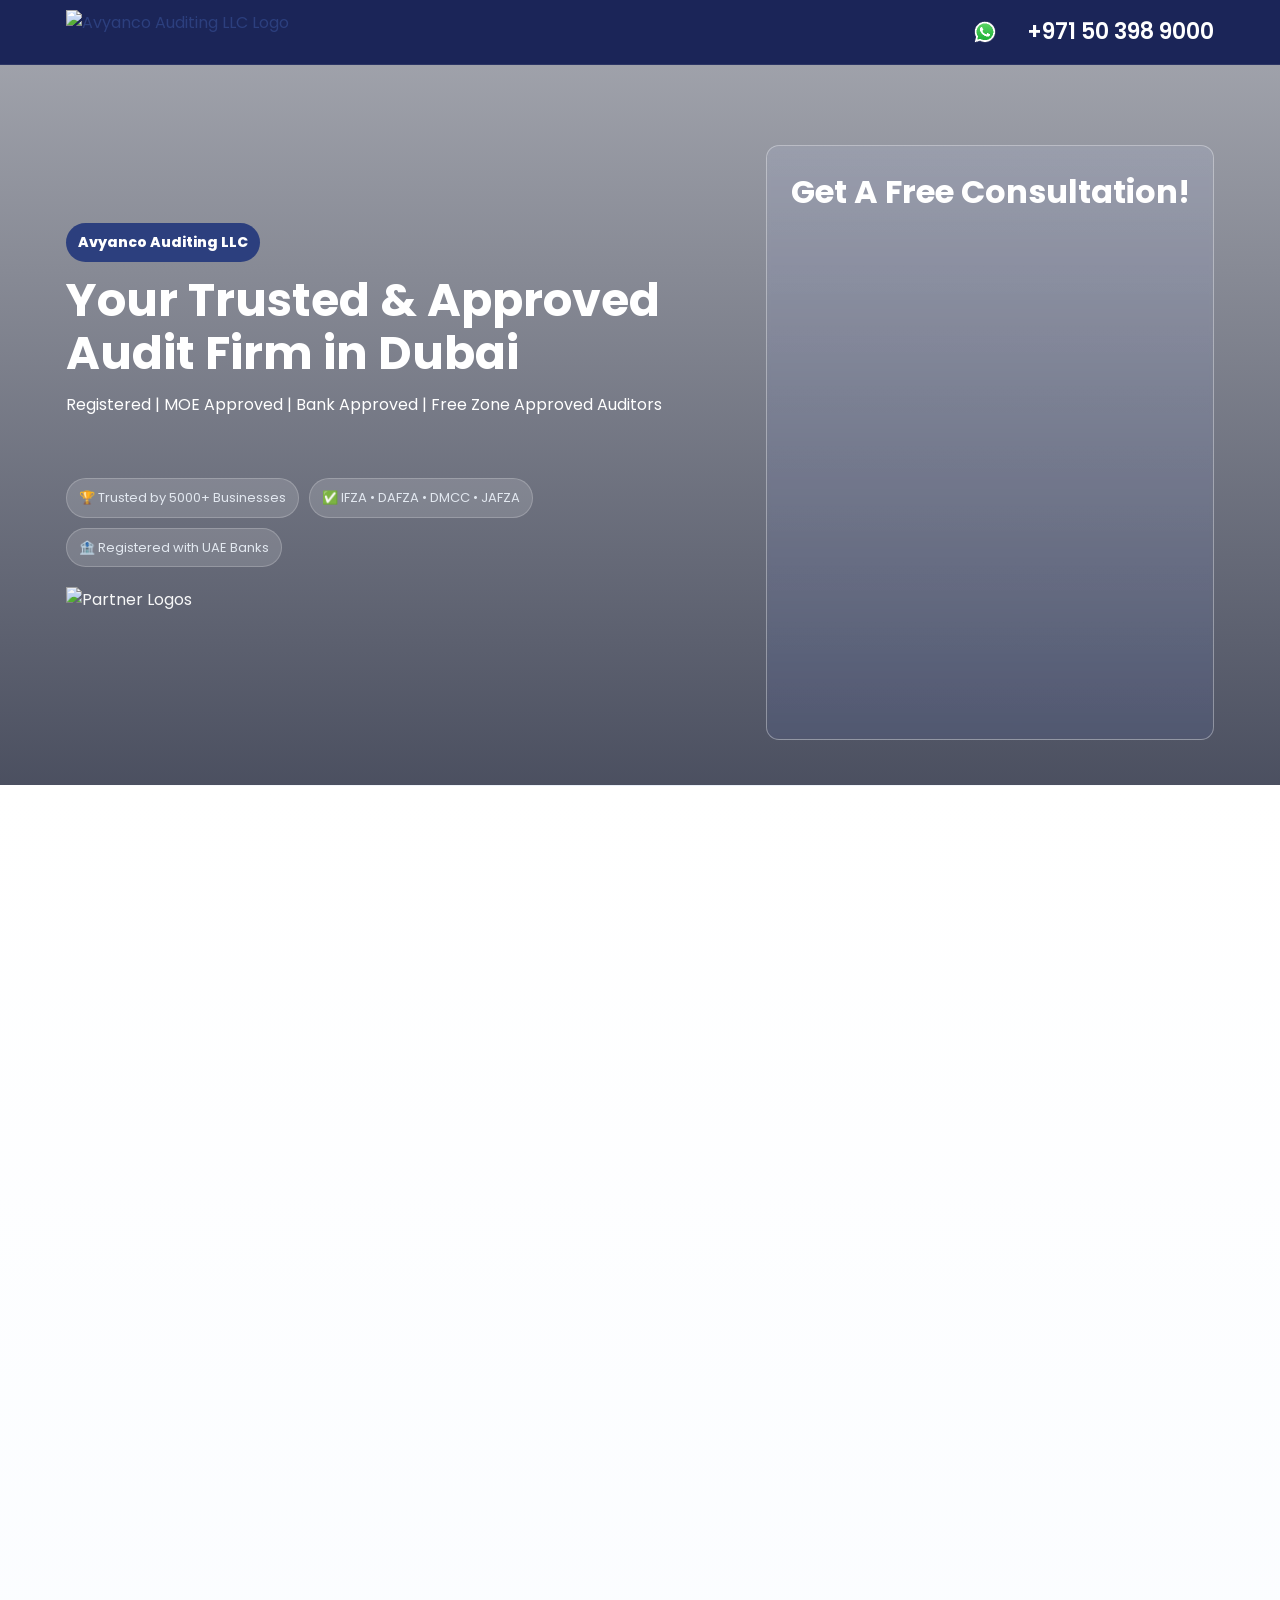
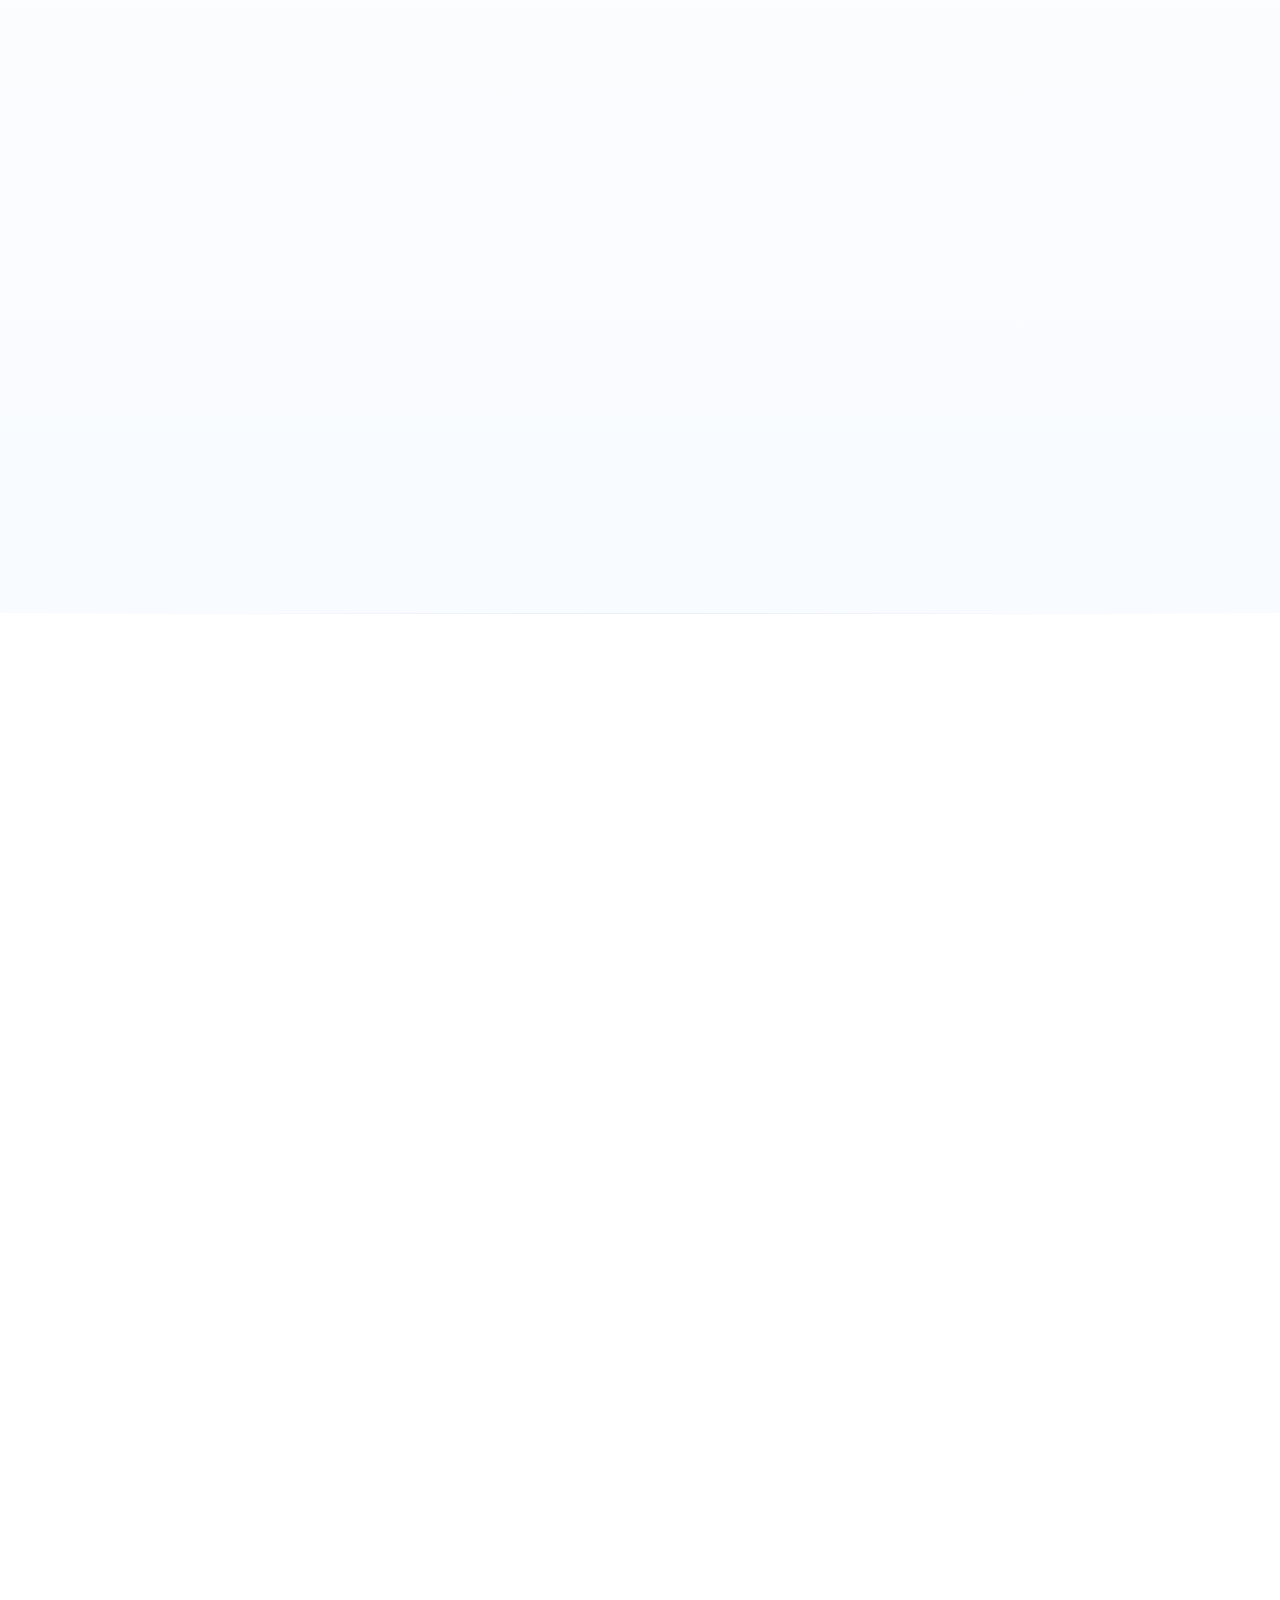
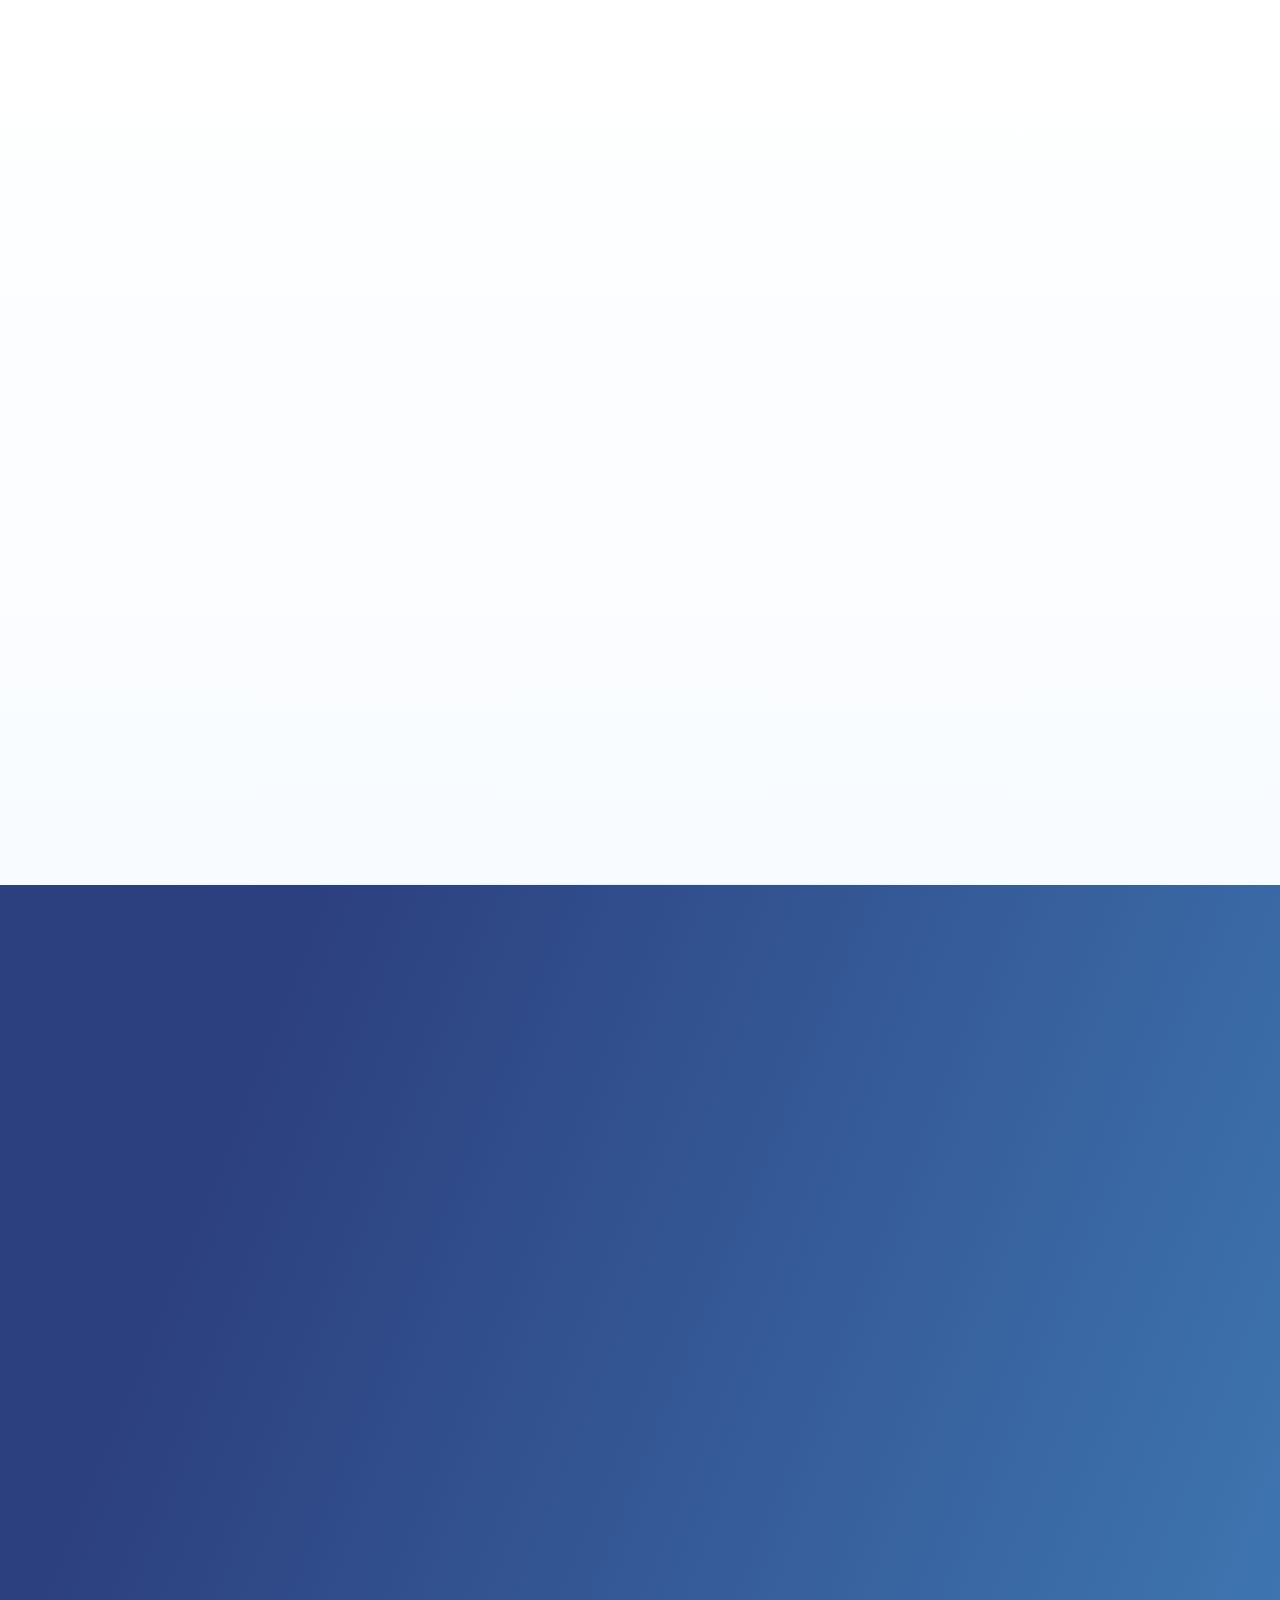
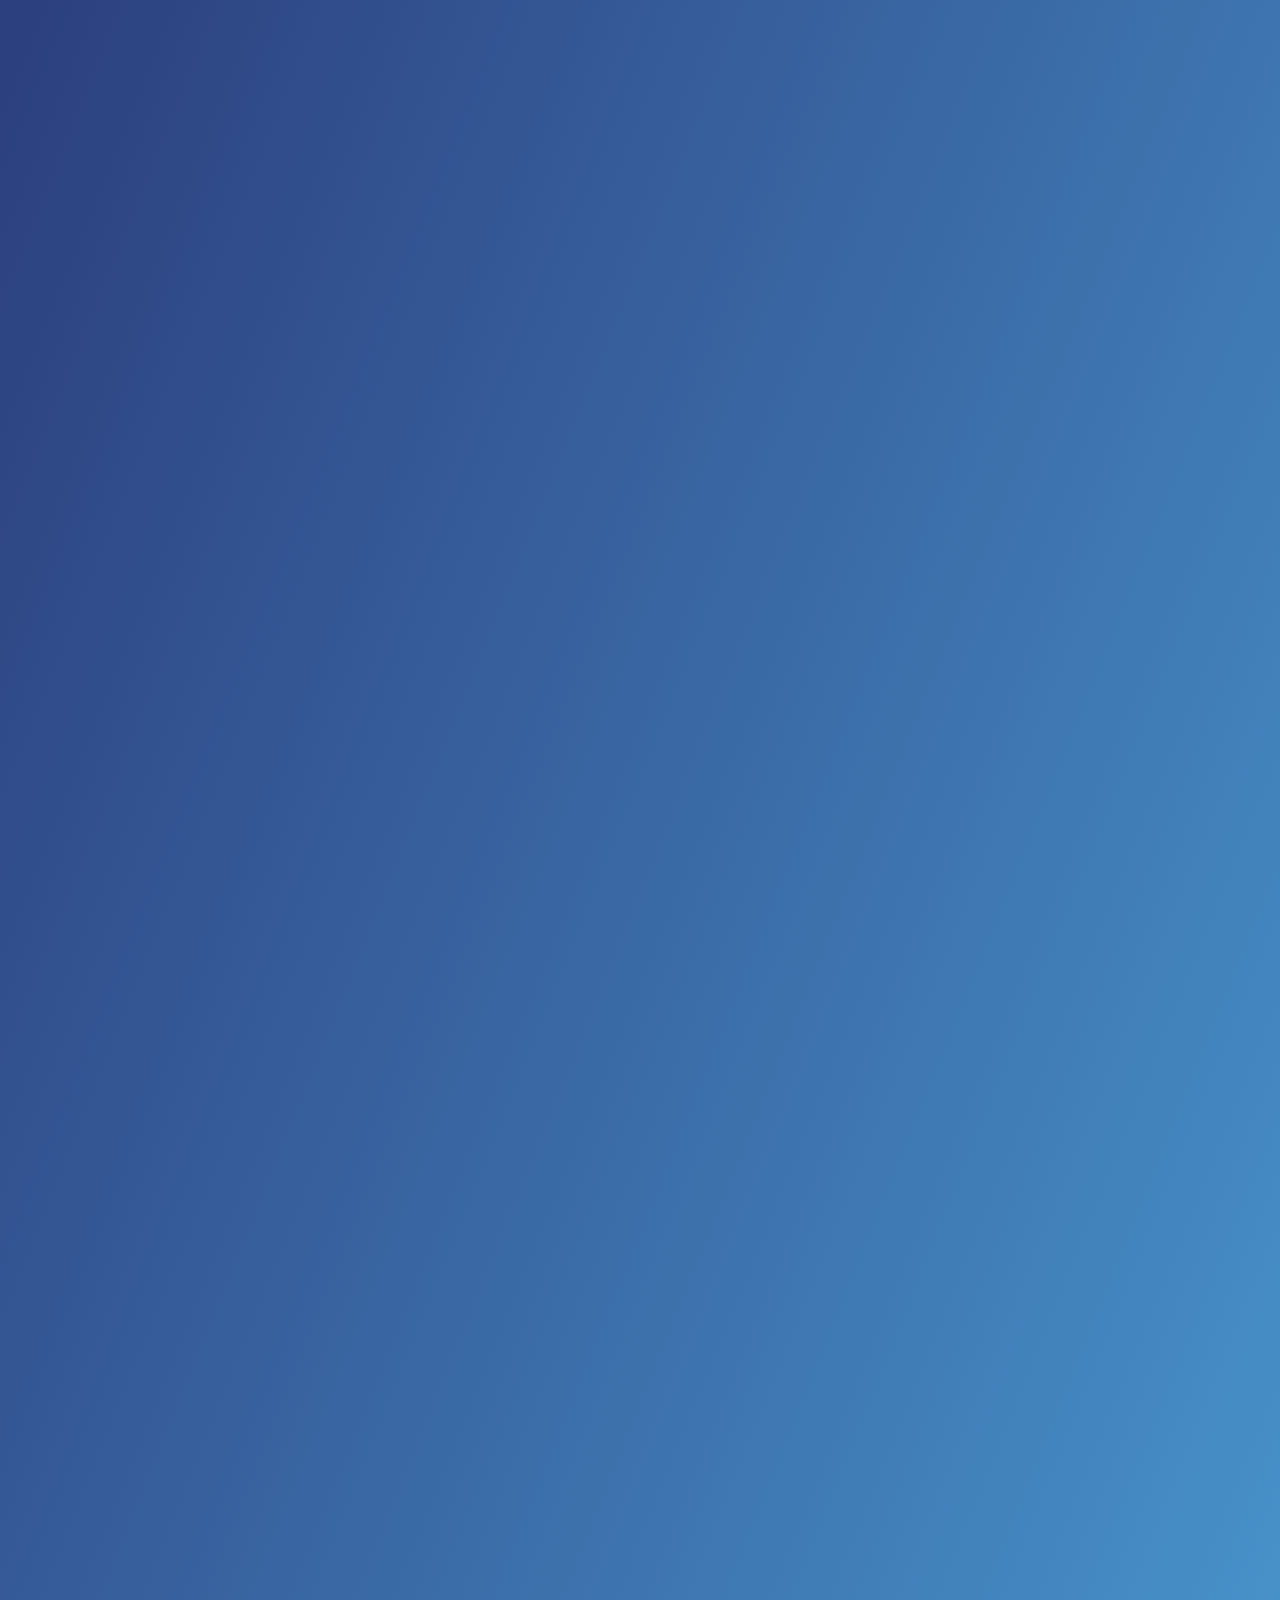
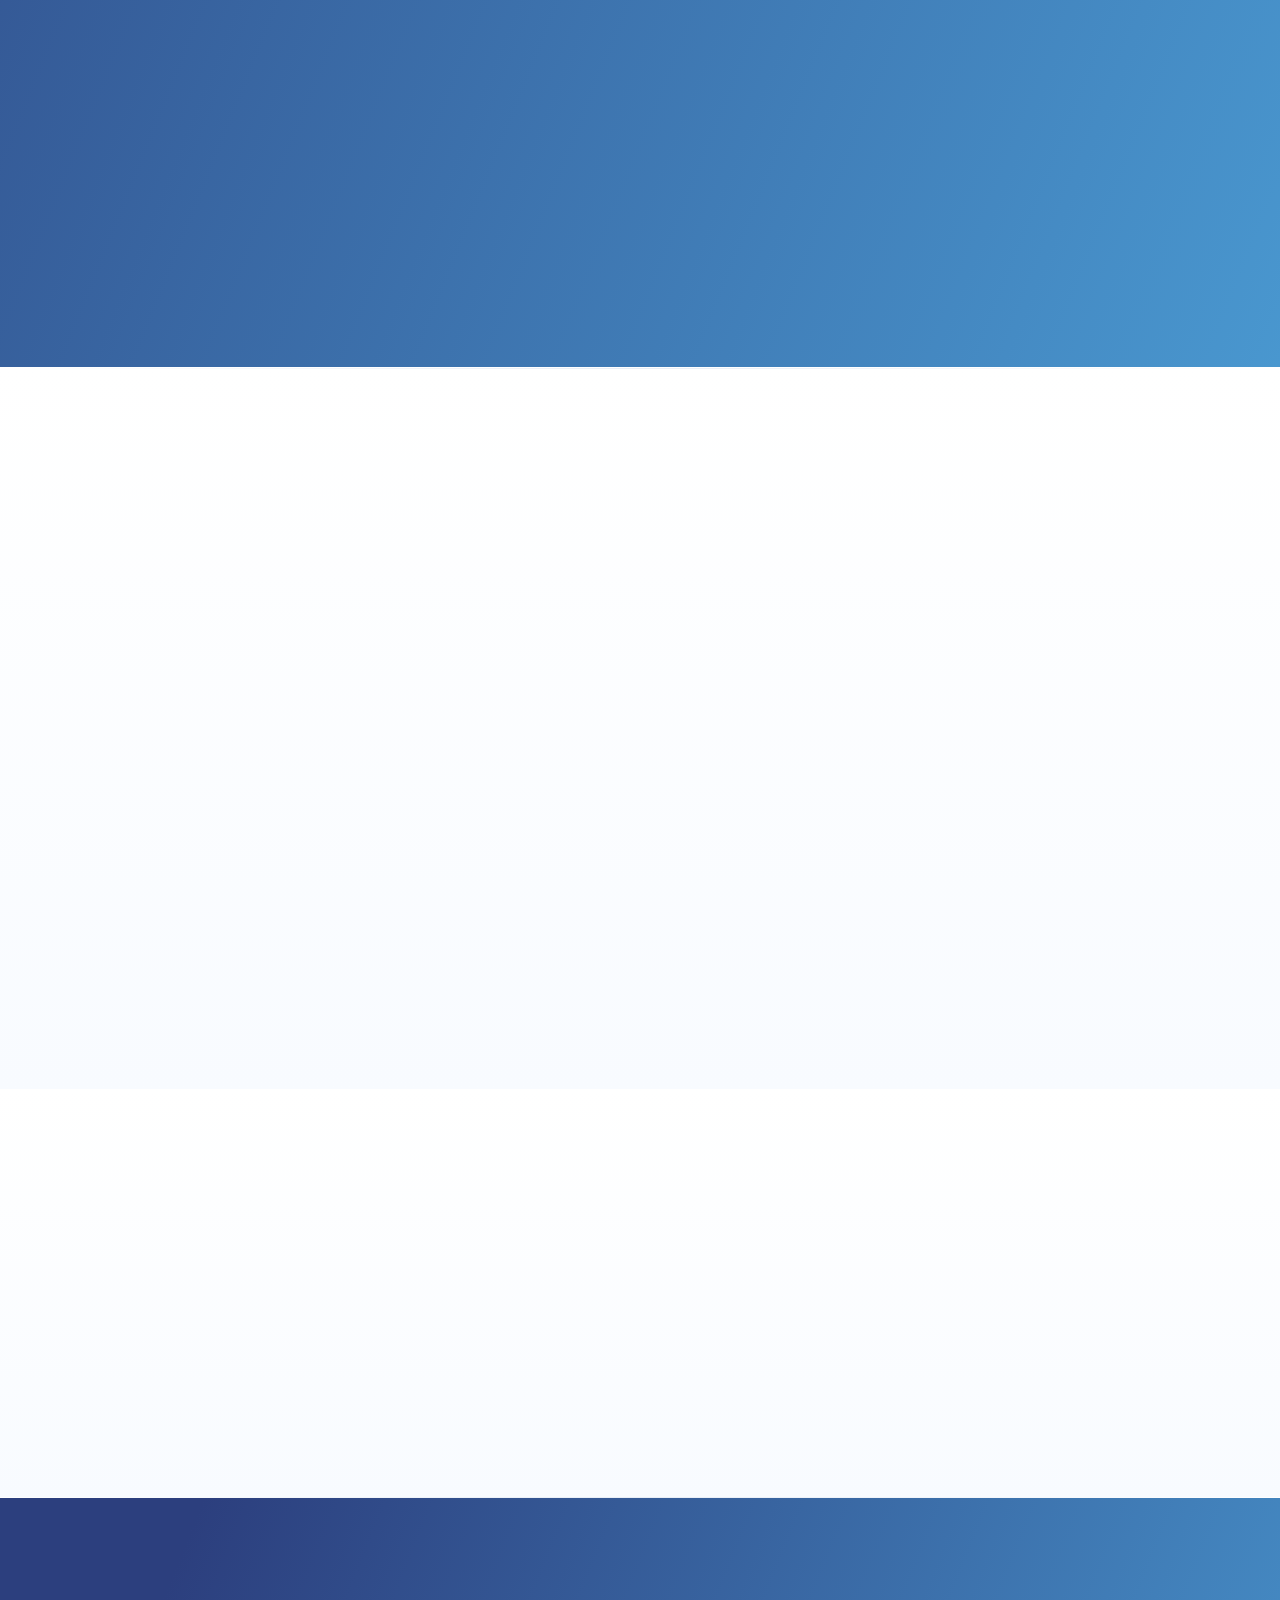
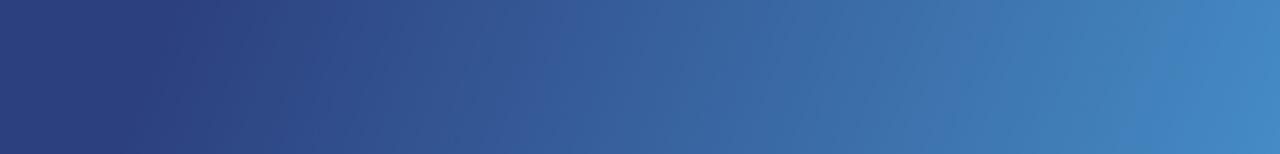
==== index.html @ a57ae968 "PageSpeed Optimization: SEO & Security Improvements === CRITICAL FIXES ===  1. SEO FIX: Remove noind" ====
<!DOCTYPE html>
<html lang="en">
<head>
    <!-- Google Tag Manager -->
    <script>(function(w,d,s,l,i){w[l]=w[l]||[];w[l].push({'gtm.start':
    new Date().getTime(),event:'gtm.js'});var f=d.getElementsByTagName(s)[0],
    j=d.createElement(s),dl=l!='dataLayer'?'&l='+l:'';j.async=true;j.src=
    'https://www.googletagmanager.com/gtm.js?id='+i+dl;f.parentNode.insertBefore(j,f);
    })(window,document,'script','dataLayer','GTM-N2DXS5NK');</script>
    <!-- End Google Tag Manager -->
    <meta charset="UTF-8">
    <meta name="theme-color" content="#2c3f7e">
    <meta name="viewport" content="width=device-width, initial-scale=1.0, maximum-scale=5.0, user-scalable=yes">
    <meta http-equiv="X-UA-Compatible" content="ie=edge">
    <link rel="preconnect" href="https://fonts.googleapis.com">
    <link rel="preconnect" href="https://fonts.gstatic.com" crossorigin>
    <link href="https://fonts.googleapis.com/css2?family=Poppins:wght@400;600;700;800&display=swap" rel="stylesheet">
    <link rel="preload" as="image" href="https://avyanco.net/wp-content/uploads/2025/11/avyanco-auditing-company-dubai.webp" fetchpriority="high">
    
    <!-- Essential Meta Tags -->
    <meta name="description" content="Certified auditors in Dubai. MOE approved, bank registered. Statutory, external, internal audits. VAT compliance and forensic audit services.">
    <meta name="keywords" content="auditors, auditing, Dubai, DAFZA, DMCC, JAFZA, compliance, financial audit">
    <meta name="language" content="English">
    <meta name="revisit-after" content="30 days">
    <meta name="author" content="Avyanco Auditing LLC">
    
    <!-- Open Graph Meta Tags -->
    <meta property="og:type" content="website">
    <meta property="og:title" content="Auditors Dubai | MOE Approved Audit Firm UAE">
    <meta property="og:description" content="Certified auditors in Dubai. MOE approved, bank registered. Statutory, external, internal audits. VAT compliance and forensic audit services.">
    <meta property="og:url" content="https://campaign.avyanco.net/">
    <link rel="canonical" href="https://campaign.avyanco.net/">
    <meta property="og:image" content="https://avyanco.net/wp-content/uploads/2025/11/Avyanco-logo-1.png">
    <meta property="og:site_name" content="Avyanco Auditing LLC">
    
    <!-- Twitter Card Meta Tags -->
    <meta name="twitter:card" content="summary_large_image">
    <meta name="twitter:title" content="Auditors Dubai | MOE Approved Audit Firm UAE">
    <meta name="twitter:description" content="Certified auditors in Dubai. MOE approved, bank registered. Statutory, external, internal audits. VAT compliance and forensic audit services.">
    <meta name="twitter:image" content="https://avyanco.net/wp-content/uploads/2025/11/Avyanco-logo-1.png">
    
    <!-- Favicon -->
    <link rel="icon" type="image/x-icon" href="https://avyanco.net/wp-content/uploads/2026/02/Untitled-1.png">
    <link rel="apple-touch-icon" href="https://avyanco.net/wp-content/uploads/2026/02/Untitled-1.png">
    
    <title>Auditors Dubai | MOE Approved Audit Firm UAE</title>
    
    <style>*{margin:0;padding:0;box-sizing:border-box}html{scroll-behavior:smooth}body{font-family:'Poppins',sans-serif;line-height:1.65;color:#0f172a;background:#ffffff;overflow-x:hidden}img{max-width:100%;height:auto;display:block}html{scroll-padding-top:70px}</style>
</head>
<body>
<!-- Google Tag Manager (noscript) -->
<noscript><iframe src="https://www.googletagmanager.com/ns.html?id=GTM-N2DXS5NK"
height="0" width="0" style="display:none;visibility:hidden"></iframe></noscript>
<!-- End Google Tag Manager (noscript) -->
<!-- ================= GA EVENT TRACKING ================= -->
<script>
(function() {
  // GA Event Tracking Functions
  window.trackCTAEvent = function(eventName, eventLabel, eventValue) {
    if (typeof window.gtag !== 'undefined') {
      gtag('event', eventName, {
        'event_category': 'engagement',
        'event_label': eventLabel,
        'value': eventValue || 1
      });
    }
  };
  
  // Track CTA clicks on page load
  setTimeout(function() {
    // Header buttons
    var waBtn = document.querySelector('.avy-wa');
    var callBtn = document.querySelector('.avy-call');
    
    if (waBtn) {
      waBtn.addEventListener('click', function() {
        trackCTAEvent('contact_cta', 'header_whatsapp', 1);
      });
    }
    if (callBtn) {
      callBtn.addEventListener('click', function() {
        trackCTAEvent('contact_cta', 'header_call', 1);
      });
    }
    
    // Service cards and CTA buttons
    var serviceLinks = document.querySelectorAll('a[href="#lead"]');
    serviceLinks.forEach(function(link, index) {
      link.addEventListener('click', function(e) {
        var text = this.textContent.trim() || 'CTA';
        trackCTAEvent('cta_click', text, 1);
      });
    });
    
    // Contact section links
    var contactPhones = document.querySelectorAll('a[href^="tel:"]');
    var contactEmails = document.querySelectorAll('a[href^="mailto:"]');
    var contactWA = document.querySelectorAll('a[href^="https://wa.me"]');
    
    contactPhones.forEach(function(link) {
      if (!link.classList.contains('avy-call')) {
        link.addEventListener('click', function() {
          trackCTAEvent('contact_cta', 'phone_link', 1);
        });
      }
    });
    
    contactEmails.forEach(function(link) {
      link.addEventListener('click', function() {
        trackCTAEvent('contact_cta', 'email_link', 1);
      });
    });
    
    contactWA.forEach(function(link) {
      if (!link.classList.contains('avy-wa')) {
        link.addEventListener('click', function() {
          trackCTAEvent('contact_cta', 'whatsapp_link', 1);
        });
      }
    });
    
    // Form submission tracking
    var observer = new MutationObserver(function(mutations) {
      mutations.forEach(function(mutation) {
        if (mutation.addedNodes.length) {
          mutation.addedNodes.forEach(function(node) {
            if (node.nodeType === 1 && node.tagName === 'IFRAME') {
              trackCTAEvent('form_view', 'consultation_form', 1);
            }
          });
        }
      });
    });
    
    var formContainer = document.getElementById('zf_div_NiwSgUJoAzGPXaUIg7TZkWkIJrNir1KHJWYW1DaNEwE');
    if (formContainer) {
      observer.observe(formContainer, { childList: true });
    }
    
    window.addEventListener('message', function(e) {
      if (e.data && typeof e.data === 'string' && e.data.indexOf('zf_responseHandler') > -1) {
        trackCTAEvent('form_submit', 'consultation_form', 1);
      }
    });
  }, 500);
})();
</script>

<!-- ================= HEADER ================= -->
<header class="avy-header" role="navigation" aria-label="Main header">
  <div class="wrap">
    <div class="avy-brand">
      <img src="https://avyanco.net/wp-content/uploads/2025/11/Avyanco-logo-1.png" alt="Avyanco Auditing LLC Logo" fetchpriority="high" decoding="async">
    </div>
    <div class="avy-actions">
      <a class="avy-wa" href="https://wa.me/97142405000" aria-label="Chat on WhatsApp">
        <img src="assets/images/whatsapp.png" alt="WhatsApp" width="24" height="24"/>
      </a>
      <a class="avy-call" href="tel:+971503989000" aria-label="Call Avyanco">+971 50 398 9000</a>
    </div>
  </div>
</header>

<!-- ================= HERO ================= -->
<section class="hero" role="banner" aria-label="Avyanco Auditing LLC">
  <div class="container hero-wrap">
    <div class="left reveal-up">
      <span class="badge">Avyanco Auditing LLC</span>
      <h1>Your Trusted &amp; Approved Audit Firm in Dubai</h1>
      <p class="lead">Registered | MOE Approved | Bank Approved | Free Zone Approved Auditors</p>

      <div class="pill-row" aria-label="Reasons to trust">
        <span class="pill">🏆 Trusted by 5000+ Businesses</span>
        <span class="pill">✅ IFZA • DAFZA • DMCC • JAFZA</span>
        <span class="pill">🏦 Registered with UAE Banks</span>
      </div>


      <div class="trust-strip" style="margin-top:20px">
        <img src="https://avyanco.net/wp-content/uploads/2025/11/Partner-logo.png" alt="Partner Logos" class="trust-logo" decoding="async">
      </div>
    </div>

    <div class="right hero-cta-form reveal">
      <h2 style="margin:12px 0">Get A Free Consultation!</h2>
      <div id="zf_div_NiwSgUJoAzGPXaUIg7TZkWkIJrNir1KHJWYW1DaNEwE" class="zoho-form-slot" style="min-height:500px"></div>
      
    </div>
  </div>
</section>

<div class="slice"></div>

<!-- ================= WHY CHOOSE ================= -->
<section class="section alt" id="why" aria-label="Why choose Avyanco">
  <div class="container">
    <div class="section-header center reveal">
      <span class="eyebrow">Why Choose Us</span>
      <h2>Why Businesses Trust Avyanco Auditing LLC</h2>
    </div>
    <div class="grid grid-4" style="margin-top:16px">
      <div class="card service reveal">
        <div class="sicon"><img src="https://avyanco.net/wp-content/uploads/2025/11/Free-Zone-Bank-Approved.png" alt="Free-Zone-Bank-Approved" title="Free-Zone-Bank-Approved" loading="lazy" decoding="async"></div>
        <div><b>Free Zone &amp; Bank Approved</b><p class="muted mini">Approved and trusted by leading UAE banks and major free zones</p></div>
      </div>
      <div class="card service reveal">
        <div class="sicon"><img src="https://avyanco.net/wp-content/uploads/2025/11/Senior-CA-Led-Team.png" alt="Senior-CA-Led-Team" title="Senior-CA-Led-Team" loading="lazy" decoding="async"></div>
        <div><b>Senior CA-Led Team</b><p class="muted mini">Led by Chartered Accountants with deep UAE industry expertise ensuring precise reporting and regulatory accuracy.</p></div>
      </div>
      <div class="card service reveal">
        <div class="sicon"><img src="https://avyanco.net/wp-content/uploads/2025/11/Timely-Completion.png" alt="Timely-Completion" title="Timely-Completion" loading="lazy" decoding="async"></div>
        <div><b>Timely Completion</b><p class="muted mini">Guaranteed on-time delivery with full compliance so you can stay focused on growing your business.</p></div>
      </div>
      <div class="card service reveal">
        <div class="sicon"><img src="https://avyanco.net/wp-content/uploads/2025/11/Transparent-Pricing.png" alt="Transparent-Pricing" title="Transparent-Pricing" loading="lazy" decoding="async"></div>
        <div><b>Transparent Pricing</b><p class="muted mini">Honest pricing with no surprises clear scope, fair fees, and unmatched value in Dubai.</p></div>
      </div>
    </div>
  </div>
</section>

<div class="slice"></div>

<!-- =============== CLIENTS / LOGO WALL =============== -->

<section id="clients" class="reveal">
  <div class="container">
    <div class="section-header">
      <span class="eyebrow">Client Testimonials</span>
      <h2>Client Partners Who Trust Our Expertise</h2>
      <p class="lead">Join 200+ businesses that rely on Avyanco for audit, VAT and compliance across UAE free zones &amp; mainland.</p>
    </div>

    <div class="logo-grid" data-trustindex-src="https://cdn.trustindex.io/loader.js?cca651858e075384c95618e0b5f"></div>
  </div>
</section>

<!-- ================= INLINE CTA ================= -->
<section class="section alt" aria-label="Quick consultation CTA">
  <div class="container">
    <div class="card reveal center">
      <span class="eyebrow">Free Consultation</span>
      <h2 style="margin-top:8px">Need Help With Audit Compliance?</h2>
      <p class="muted" style="max-width:760px;margin:8px auto 16px">Speak with our experts for a quick assessment and clear next steps for your business.</p>
      <a href="#lead" class="btn" style="background:var(--avy-accent);border-color:var(--avy-accent)">Book My Free Consultation</a>
    </div>
  </div>
</section>

<div class="slice"></div>

<!-- ================= SERVICES ================= -->
<section class="section" id="services" aria-label="Audit services">
  <div class="container">
    <div class="section-header center reveal">
      <span class="eyebrow">Services</span>
      <h2>Our Audit Services in Dubai</h2>
    </div>
    <div class="grid grid-4" style="margin-top:16px">
      <a href="#lead" class="card service reveal" style="text-decoration:none">
        <div class="sicon"><img src="https://avyanco.net/wp-content/uploads/2025/11/Statutory-audit.png" alt="Statutory-audit" title="Statutory-audit" loading="lazy" decoding="async"></div>
        <div><b>Statutory Audit</b><p class="muted mini"><b>Purpose:</b> Ensures legal compliance with UAE regulations. <br> <b>Ideal For:</b> Mainland & Free Zone Companies</p></div>
      </a>
      <a href="#lead" class="card service reveal"><div class="sicon"><img src="https://avyanco.net/wp-content/uploads/2025/11/Internal-audit.png" alt="Internal-audit" title="Internal-audit" loading="lazy" decoding="async"></div><div><b>Internal Audit</b><p class="muted mini"><b>Purpose:</b> Strengthens internal controls, enhances risk management, and improves operational efficiency. <br> <b>Ideal For:</b> Growing and mid-sized businesses</p></div></a>
      <a href="#lead" class="card service reveal"><div class="sicon"><img src="https://avyanco.net/wp-content/uploads/2025/11/External-audit.png" alt="External-audit" title="External-audit" loading="lazy" decoding="async"></div><div><b>External Audit</b><p class="muted mini"><b>Purpose:</b> Provides independent assurance to stakeholders through transparent financial reporting. <br> <b>Ideal For:</b> Investors, partners & banks</p></div></a>
      <a href="#lead" class="card service reveal"><div class="sicon"><img src="https://avyanco.net/wp-content/uploads/2025/11/Vat-audit.png" alt="Vat-audit" title="Vat-audit" loading="lazy" decoding="async"></div><div><b>VAT Audit</b><p class="muted mini"><b>Purpose:</b> Verifies VAT filings and compliance with FTA regulations to minimize audit risks. <br> <b>Ideal For:</b> Businesses registered under UAE VAT</p></div></a>
      <a href="#lead" class="card service reveal"><div class="sicon"><img src="https://avyanco.net/wp-content/uploads/2025/11/Liqu.-audit.png" alt="Liquidation audit" title="liquidation Audit" loading="lazy" decoding="async"></div><div><b>Liquidation Audit</b><p class="muted mini"><b>Purpose:</b> Mandatory audit to finalize accounts and obtain authority approval for company closure. <br> <b>Ideal For:</b> Companies undergoing liquidation</p></div></a>
      <a href="#lead" class="card service reveal"><div class="sicon"><img src="https://avyanco.net/wp-content/uploads/2025/11/Finan-audit.png" alt="Financial-audit" title="Financial-audit" loading="lazy" decoding="async"></div><div><b>Financial Audit</b><p class="muted mini"><b>Purpose:</b> Assesses financial statements for accuracy <br> <b>Ideal For:</b> Any UAE-based business</p></div></a>
      <a href="#lead" class="card service reveal"><div class="sicon"><img src="https://avyanco.net/wp-content/uploads/2025/11/Forensic-audit.png" alt="Forensic-audit" title="Forensic-audit" loading="lazy" decoding="async"></div><div><b>Forensic Audit</b><p class="muted mini"><b>Purpose:</b> Detects fraud, irregularities, or mismanagement <br> <b>Ideal For:</b> Companies under investigation</p></div></a>
      <a href="#lead" class="card service reveal"><div class="sicon"><img src="https://avyanco.net/wp-content/uploads/2025/11/Management-audit.png" alt="Management-audit" title="Management-audit" loading="lazy" decoding="async"></div><div><b>Management Audit</b><p class="muted mini"><b>Purpose:</b> Reviews efficiency & policy adherence <br> <b>Ideal For:</b> Established organizations</p></div></a>
    </div>
  </div>
</section>

<div class="slice"></div>

<!-- ================= WHAT & BENEFITS ================= -->
<section class="section alt" aria-label="What is an audit & benefits">
  <div class="container grid grid-2">
    <div class="card reveal">
      <h3>What Is an Audit and Why Is It Important?</h3>
      <p>An audit is an independent review of a company’s financial statements to verify their accuracy, compliance, and transparency. It provides valuable insights into your business’s financial position, helps identify discrepancies, and strengthens internal controls.

An audit not only enhances credibility and investor confidence but also ensures that your company meets statutory and regulatory obligations.</p>
      <h4>Key Reasons Why an Audit Is Important:</h4>
      <ul class="list">
        <li><span class="tick">✓</span> Mandatory Compliance – Required under the UAE Commercial Companies Law and by most Free Zone Authorities</li>
        <li><span class="tick">✓</span> License & Loan Requirements – Essential for license renewal, bank loan approvals, and investor reporting</li>
        <li><span class="tick">✓</span> Business Continuity – Crucial during liquidation, mergers, or financial restructuring</li>
      </ul>
    </div>
    <div class="card reveal">
      <h3>🕒 Benefits of Timely Audit</h3>
      <table class="table" aria-label="Benefits table">
        <thead><tr><th>Benefit</th><th>Impact on Your Business</th></tr></thead>
        <tbody>
          <tr><td>Avoid Penalties</td><td>Stay compliant with UAE laws and avoid fines or license suspension</td></tr>
          <tr><td>Improve Financial Transparency</td><td>Build trust and credibility with investors, banks, and authorities</td></tr>
          <tr><td>Better Decision Making</td><td>Gain accurate financial insights to guide strategic planning</td></tr>
          <tr><td>Support Growth &amp; Funding</td><td>Strengthen your position for bank financing and investor opportunities</td></tr>
          <tr><td>Smooth Renewals</td><td>Simplify free zone and mainland license renewal processes</td></tr>
        </tbody>
      </table>
    </div>
  </div>
</section>

<!-- ================= INLINE CTA ================= -->
<section class="section alt" aria-label="Quick consultation CTA">
  <div class="container">
    <div class="card reveal center">
      <span class="eyebrow">Free Consultation</span>
      <h2 style="margin-top:8px">Get Expert Audit Guidance Now</h2>
      <p class="muted" style="max-width:760px;margin:8px auto 16px">One quick consultation can save weeks of back-and-forth with compliance and documentation.</p>
      <a href="#lead" class="btn" style="background:var(--avy-accent);border-color:var(--avy-accent)">Talk to Our Experts</a>
    </div>
  </div>
</section>

<div class="slice"></div>

<!-- ================= INDUSTRIES ================= -->
<section class="section" id="Industries" aria-label="Industries we serve">
  <div class="container">
    <div class="section-header center reveal">
      <span class="eyebrow">Industries</span>
      <h2>Industries We Serve</h2>
    </div>

    <div class="grid grid-3" style="margin-top:14px">
      <!-- Real Estate & Construction -->
      <a class="industry-card reveal" aria-label="Real Estate and Construction"
         style="--bg:url('https://avyanco.net/wp-content/uploads/2025/11/1.jpg')">
        <span class="zoom" aria-hidden="true"></span>
        <span class="industry-chip">Real Estate</span>
        <div class="inner">
          <b>Real Estate &amp; Construction</b>
          <p>Project-based controls, lender reporting, and compliance oversight.</p>
        </div>
      </a>

      <!-- Trading & Manufacturing -->
      <a class="industry-card reveal" aria-label="Trading and Manufacturing"
         style="--bg:url('https://avyanco.net/wp-content/uploads/2025/11/2.jpg')">
        <span class="zoom" aria-hidden="true"></span>
        <span class="industry-chip">Trading</span>
        <div class="inner">
          <b>Trading &amp; Manufacturing</b>
          <p>Inventory management, cost of goods sold (COGS), and cross-border regulatory compliance.</p>
        </div>
      </a>

      <!-- Logistics & Transport -->
      <a class="industry-card reveal" aria-label="Logistics and Transport"
         style="--bg:url('https://avyanco.net/wp-content/uploads/2025/11/3.jpg')">
        <span class="zoom" aria-hidden="true"></span>
        <span class="industry-chip">Logistics</span>
        <div class="inner">
          <b>Logistics &amp; Transport</b>
          <p>Revenue recognition, contract management, and VAT compliance.</p>
        </div>
      </a>

      <!-- IT & Consultancy -->
      <a class="industry-card reveal" aria-label="IT and Consultancy"
         style="--bg:url('https://avyanco.net/wp-content/uploads/2025/11/4.jpg')">
        <span class="zoom" aria-hidden="true"></span>
        <span class="industry-chip">IT</span>
        <div class="inner">
          <b>IT &amp; Consultancy</b>
          <p>Service revenue recognition, intellectual property considerations, and financial controls.</p>
        </div>
      </a>

      <!-- Hospitality & Retail -->
      <a class="industry-card reveal" aria-label="Hospitality and Retail"
         style="--bg:url('https://avyanco.net/wp-content/uploads/2025/11/5.jpg')">
        <span class="zoom" aria-hidden="true"></span>
        <span class="industry-chip">Retail</span>
        <div class="inner">
          <b>Hospitality &amp; Retail</b>
          <p>Point-of-sale (POS) controls, multi-location reporting, and operational transparency.</p>
        </div>
      </a>

      <!-- Healthcare & Services -->
      <a class="industry-card reveal" aria-label="Healthcare and Services"
         style="--bg:url('https://avyanco.net/wp-content/uploads/2025/11/6.jpg')">
        <span class="zoom" aria-hidden="true"></span>
        <span class="industry-chip">Healthcare</span>
        <div class="inner">
          <b>Healthcare &amp; Services</b>
          <p>Regulatory compliance, payroll accuracy, and data governance.</p>
        </div>
      </a>
    </div>
  </div>
</section>




<div class="slice"></div>

<section id="experts" class="reveal">
  <div class="container">
    <div class="section-header">
      <span class="eyebrow">Our Experts</span>
      <h2>Let’s Meet Our Team of Professionals</h2>
      <p>A senior CA-led team of FTA-qualified auditors and accountants—ready to solve complex audit and compliance challenges.</p>
    </div>

    <div class="team-carousel">
      <!-- nav -->
      <div class="team-nav" aria-hidden="false">
        <button class="team-btn prev" type="button" aria-label="Previous" onclick="document.getElementById('teamTrack').scrollBy({left:-320,behavior:'smooth'})">
          <svg viewBox="0 0 24 24"><path d="M15.41 16.59 10.83 12l4.58-4.59L14 6l-6 6 6 6 1.41-1.41z"/></svg>
        </button>
        <button class="team-btn next" type="button" aria-label="Next" onclick="document.getElementById('teamTrack').scrollBy({left:320,behavior:'smooth'})">
          <svg viewBox="0 0 24 24"><path d="M8.59 16.59 13.17 12 8.59 7.41 10 6l6 6-6 6-1.41-1.41z"/></svg>
        </button>
      </div>

      <!-- track -->
      <div id="teamTrack" class="team-track" role="region" aria-label="Avyanco Experts Carousel">
        <!-- Member 1 -->
        <article class="team-card">
          <div class="team-face team-front">
            <div style="width:100%">
              <img class="team-photo" src="https://avyanco.net/wp-content/uploads/2025/11/sr.-corporate-advisor-at-avyanco-busi.png" alt="Expert 1" loading="lazy" decoding="async">
              <div class="team-meta">
                <div class="team-name">Himanshu Kanani</div>
                <div class="team-role">Manager – Audit & Advisory Services</div>
              </div>
            </div>
          </div>
          <div class="team-face team-back">
            <div class="team-bio">
              <h4>Himanshu Kanani</h4>
              <p>Leading with insight, delivering with integrity. Oversees assurance and advisory engagements, ensuring strategic direction and excellence across client portfolios.</p>
              <span class="team-chip">DMCC • IFZA • DAFZA • JAFZA</span>
            </div>
          </div>
        </article>

        <!-- Member 2 -->
        <article class="team-card">
          <div class="team-face team-front">
            <div style="width:100%">
              <img class="team-photo" src="https://avyanco.net/wp-content/uploads/2025/11/Shoib-Tax-Expert-in-Dubai.jpg" alt="Expert 2" loading="lazy" decoding="async">
              <div class="team-meta">
                <div class="team-name">Shoaib Shaikh</div>
                <div class="team-role">Senior Consultant</div>
              </div>
            </div>
          </div>
          <div class="team-face team-back">
            <div class="team-bio">
              <h4>Shoaib Shaikh</h4>
              <p>Detail-driven, solution-focused. Ensures seamless accounting and VAT compliance tailored to each client’s business environment.</p>
              <span class="team-chip">Accounting & VAT Compliance</span>
            </div>
          </div>
        </article>

        <!-- Member 3 -->
        <article class="team-card">
          <div class="team-face team-front">
            <div style="width:100%">
              <img class="team-photo" src="https://avyanco.net/wp-content/uploads/2025/11/Jai-Kishan-Corporate-Tax-Consultant-in-Dubai.jpg" alt="Expert 3" loading="lazy" decoding="async">
              <div class="team-meta">
                <div class="team-name">Jaikishan Kishnani</div>
                <div class="team-role">Senior Consultant</div>
              </div>
            </div>
          </div>
          <div class="team-face team-back">
            <div class="team-bio">
              <h4>Jaikishan Kishnani</h4>
              <p>Turning compliance into confidence. Simplifies VAT and accounting complexities, transforming regulations into business opportunities.</p>
              <span class="team-chip">Accounting & VAT Advisory</span>
            </div>
          </div>
        </article>

        <!-- Member 3 -->
        <article class="team-card">
          <div class="team-face team-front">
            <div style="width:100%">
              <img class="team-photo" src="https://avyanco.net/wp-content/uploads/2025/11/Mihir.jpg" alt="Expert 3" loading="lazy" decoding="async">
              <div class="team-meta">
                <div class="team-name">Mihir Ganjawala</div>
                <div class="team-role">Senior Consultant</div>
              </div>
            </div>
          </div>
          <div class="team-face team-back">
            <div class="team-bio">
              <h4>Mihir Ganjawala</h4>
              <p>Where strategy meets precision. Bridges audit accuracy, tax insight, and accounting expertise to deliver holistic financial solutions.</p>
              <span class="team-chip">Audit, Tax & Accounting Advisory</span>
            </div>
          </div>
        </article>

        <!-- Member 3 -->
        <article class="team-card">
          <div class="team-face team-front">
            <div style="width:100%">
              <img class="team-photo" src="https://avyanco.net/wp-content/uploads/2025/11/Sabura.jpg" alt="Expert 3" loading="lazy" decoding="async">
              <div class="team-meta">
                <div class="team-name">Sabura Mazhar</div>
                <div class="team-role">Audit Associate</div>
              </div>
            </div>
          </div>
          <div class="team-face team-back">
            <div class="team-bio">
              <h4>Sabura Mazhar</h4>
              <p>Delivering assurance with accuracy. Ensures audit quality and transparency through meticulous review and documentation.</p>
              <span class="team-chip">Assurance & Compliance</span>
            </div>
          </div>
        </article>

        <!-- Member 3 -->
        <article class="team-card">
          <div class="team-face team-front">
            <div style="width:100%">
              <img class="team-photo" src="https://avyanco.net/wp-content/uploads/2025/11/Abel.jpg" alt="Expert 3" loading="lazy" decoding="async">
              <div class="team-meta">
                <div class="team-name">Abel Thomas</div>
                <div class="team-role">Audit Associate</div>
              </div>
            </div>
          </div>
          <div class="team-face team-back">
            <div class="team-bio">
              <h4>Abel Thomas</h4>
              <p>Building trust through detail. Applies analytical rigor to deliver dependable assurance outcomes.</p>
              <span class="team-chip">Assurance & Risk Services</span>
            </div>
          </div>
        </article>

        <!-- Member 4 -->
        <article class="team-card">
          <div class="team-face team-front">
            <div style="width:100%">
              <img class="team-photo" src="https://avyanco.net/wp-content/uploads/2025/11/Financial-Advisor-2.jpg" alt="Expert 4" loading="lazy" decoding="async">
              <div class="team-meta">
                <div class="team-name">Melroy Biju</div>
                <div class="team-role">Finance Executive</div>
              </div>
            </div>
          </div>
          <div class="team-face team-back">
            <div class="team-bio">
              <h4>Melroy Biju</h4>
              <p>Reliable. Resourceful. Results-oriented. Ensures smooth financial processes and supports internal controls and reconciliations with accuracy.</p>
              <span class="team-chip">Accounting Operations</span>
            </div>
          </div>
        </article>
       
        <!-- Member 5 -->
        <article class="team-card">
          <div class="team-face team-front">
            <div style="width:100%">
              <img class="team-photo" src="https://avyanco.net/wp-content/uploads/2025/11/CA-Anshul-Agarwala-Tax-Expert-in-Dubai.jpg" alt="Expert 5" loading="lazy" decoding="async">
              <div class="team-meta">
                <div class="team-name">Anshul Agarwala</div>
                <div class="team-role">Senior Consultant</div>
              </div>
            </div>
          </div>
          <div class="team-face team-back">
            <div class="team-bio">
              <h4>Anshul Agarwala</h4>
              <p>Designing tax strategies for tomorrow. Crafts robust corporate tax frameworks aligned with UAE regulations and global best practices.</p>
              <span class="team-chip">Corporate Tax Advisory</span>
            </div>
          </div>
        </article>
      </div>
    </div>
  </div>
</section>

<!-- ================= INLINE CTA ================= -->
<section class="section alt" aria-label="Quick consultation CTA">
  <div class="container">
    <div class="card reveal center">
      <span class="eyebrow">Ready To Start?</span>
      <h2 style="margin-top:8px">Let’s Plan Your Audit the Right Way</h2>
      <p class="muted" style="max-width:760px;margin:8px auto 16px">Share your requirement and our team will guide you with a practical, compliant action plan.</p>
      <a href="#lead" class="btn" style="background:var(--avy-accent);border-color:var(--avy-accent)">Create My Action Plan</a>
    </div>
  </div>
</section>

<!-- ================= CTA + FORM ================= -->
<section class="section" id="lead" aria-label="Free consultation">
  <div class="container grid grid-2">
    <div class="card reveal">
      <h2>🚀 Get Your Free Audit Consultation Today</h2>
      <p>Our experts will guide you from document review to final submission—fast, compliant, and confidential.</p>
      <ul class="list">
        <li><span class="tick">✓</span> Phone: <a href="tel:+971503989000">+971 50 398 9000</a></li>
        <li><span class="tick">✓</span> Email: <a href="mailto:info@avyanco.com">info@avyanco.com</a></li>
        <li><span class="tick">✓</span> Schedule: <a href="#lead" onclick="document.getElementById('lead-form').scrollIntoView({behavior:'smooth'});">Book Now</a></li>
      </ul>
      <div style="display:flex; gap:10px; flex-wrap:wrap; margin-top:10px">
        <span class="badge">⏱️ Instant Response</span>
        <span class="badge">🔒 Confidential</span>
      </div>
    </div>

    <div class="card reveal">
      <h3 style="margin-top:0">📩 Get A Free Quote – Instant Response</h3>
      <div id="zf_div_NiwSgUJoAzGPXaUIg7TZkWkIJrNir1KHJWYW1DaNEwE11" class="zoho-form-slot" style="min-height:500px"></div>
      
    </div>
  </div>
</section>

<!-- ================= FAQ (SEO) ================= -->
<section class="section alt" id="faq-grid" aria-label="FAQ">
  <div class="container">
    <div class="section-header center reveal">
      <span class="eyebrow">FAQ</span>
      <h2>Frequently Asked Questions ❓</h2>
    </div>
    <div class="grid">
      <details class="card reveal">
        <summary>Are Avyanco audits accepted by banks and free zones?</summary>
        <div class="muted">Yes—our audit reports are recognized by major UAE banks and free zones including IFZA, DAFZA, DMCC, and JAFZA.</div>
      </details>

      <details class="card reveal">
        <summary>How long does an audit take?</summary>
        <div class="muted">Most engagements complete within 5–10 business days depending on document readiness and company size.</div>
      </details>

      <details class="card reveal">
        <summary>Do you provide liquidation audits?</summary>
        <div class="muted">Yes. We handle end-to-end liquidation audits with coordination from free zone or mainland authorities.</div>
      </details>

      <details class="card reveal">
        <summary>Are you MOA and bank-approved auditors?</summary>
        <div class="muted">Yes. Avyanco Auditing LLC is a licensed, MOA-approved, and bank-approved audit firm in Dubai.</div>
      </details>

      <details class="card reveal">
        <summary>Can Avyanco help with internal and external audits?</summary>
        <div class="muted">Absolutely. Our qualified auditors perform both internal and external audits tailored to your business requirements.</div>
      </details>

      <details class="card reveal">
        <summary>Do you offer VAT audit and compliance support?</summary>
        <div class="muted">Yes. We review VAT returns, invoices, and accounting processes to ensure full compliance with UAE VAT laws.</div>
      </details>

      <details class="card reveal">
        <summary>What documents are required for a financial audit?</summary>
        <div class="muted">Typically, you’ll need your company’s financial statements, bank statements, invoices, ledgers, and relevant supporting documents.</div>
      </details>

      <details class="card reveal">
        <summary>Can you assist with audit reports for bank loan applications?</summary>
        <div class="muted">Yes. Our audit reports are accepted by UAE banks for loan approvals, compliance reviews, and account openings.</div>
      </details>

      <details class="card reveal">
        <summary>Will i loose control over my books and accounts if i appoint auditor for my firm?</summary>
        <div class="muted">Your business operations and transactions will remain in your control even if you hire an auditor. In fact, the auditors will assist you in carrying out the activities in compliance with the regulations and standards.</div>
      </details>

      <details class="card reveal">
        <summary>How much does an audit service cost?</summary>
        <div class="muted">Audit fees depend on your company size, financial volume, and type of audit required. We provide transparent pricing with no hidden charges.</div>
      </details>

      <details class="card reveal">
        <summary>Do you offer free consultations before starting an audit?</summary>
        <div class="muted">Yes. We offer a free initial consultation to assess your requirements and recommend the most suitable audit service.</div>
      </details>

      <details class="card reveal">
        <summary>What industries do you specialize in?</summary>
        <div class="muted">We serve multiple industries—real estate, trading, logistics, IT, healthcare, hospitality, and more—each with tailored audit strategies.</div>
      </details>

      <details class="card reveal">
        <summary>Can you assist with corporate tax registration and filing?</summary>
        <div class="muted">Yes. Our tax specialists help with UAE corporate tax registration, filing, and compliance alongside your audit needs.</div>
      </details>
    </div>
  </div>
</section>


<!-- ================= FINAL CTA ================= -->
<section class="section" aria-label="Final CTA">
  <div class="container card reveal">
    <div class="grid grid-2" style="align-items:center">
      <div>
        <h2 style="color:var(--avy-primary)">🎯 Ready to Ensure 100% Financial Compliance?</h2>
        <p>Partner with <b>Avyanco Auditing LLC</b>—Dubai’s trusted &amp; approved audit experts.</p>
      </div>
      <div style="display:flex; gap:10px; justify-content:flex-end; flex-wrap:wrap">
        <a href="tel:+971503989000" class="btn" style="background:var(--avy-accent); border-color:var(--avy-accent); display:inline-flex; align-items:center; gap:8px"><svg width="18" height="18" viewBox="0 0 24 24" fill="none" aria-hidden="true"><path d="M22 16.92v2.7a1.8 1.8 0 0 1-1.96 1.8 17.82 17.82 0 0 1-7.77-2.76 17.56 17.56 0 0 1-5.4-5.4A17.82 17.82 0 0 1 4.1 5.48 1.8 1.8 0 0 1 5.88 3.5h2.7a1.8 1.8 0 0 1 1.8 1.55c.12.89.35 1.77.69 2.6a1.8 1.8 0 0 1-.4 1.9l-1.15 1.15a14.4 14.4 0 0 0 3.78 3.78l1.15-1.15a1.8 1.8 0 0 1 1.9-.4c.83.34 1.71.57 2.6.69A1.8 1.8 0 0 1 22 16.92Z" stroke="currentColor" stroke-width="1.8" stroke-linecap="round" stroke-linejoin="round"/></svg><span>Call Now</span></a>
        <a href="https://wa.me/97142405000" class="btn btn-outline" style="display:inline-flex; align-items:center; gap:8px"><svg width="18" height="18" viewBox="0 0 24 24" fill="none" aria-hidden="true"><path d="M20.52 11.48A8.52 8.52 0 0 1 8.5 19.5L3.5 20.5l1.01-4.9a8.52 8.52 0 1 1 16.01-4.12Z" stroke="currentColor" stroke-width="1.8" stroke-linecap="round" stroke-linejoin="round"/><path d="M9.2 8.6c.2-.4.4-.6.8-.6h.5c.2 0 .4.1.5.3l.8 1.7c.1.3.1.6-.1.8l-.5.7c.4.8 1 1.5 1.7 2 .7.6 1.4 1 2.1 1.2l.7-.6c.2-.2.5-.3.8-.2l1.7.7c.2.1.3.3.3.5v.5c0 .4-.2.7-.6.8-.6.3-1.3.3-2 .1-1.2-.3-2.5-1-3.8-2-1.2-1-2.2-2.2-2.7-3.5-.3-.8-.4-1.7-.1-2.4Z" stroke="currentColor" stroke-width="1.4" stroke-linecap="round" stroke-linejoin="round"/></svg><span>WhatsApp</span></a>
      </div>
    </div>
  </div>
</section>



<!-- ================= FOOTER WITH MAP ================= -->
<footer class="avy-footer" role="contentinfo">
  <div class="wrap">
    <div class="grid">
      <div>
        <h4>Avyanco Auditing LLC</h4>
        <p>Licensed &amp; MOE-approved audit firm in Dubai. Registered with major UAE banks &amp; free zones.</p>

        <div class="chip">✅ IFZA • DAFZA • DMCC • JAFZA</div>
        <div class="chip">🏦 UAE Banks Registered</div>

        <div style="margin-top:14px">
          <div>📞 <a href="tel:+971503989000">+971 50 398 9000</a></div>
          <div>💬 <a href="https://wa.me/97142405000">+971 4 240 5000 (WhatsApp)</a></div>
          <div>📧 <a href="mailto:info@avyanco.com">info@avyanco.com</a></div>
          <div> <a href="https://share.google/R7rqlFAAPK7Fhp2AD">Address: 36 Floor, Burj al salam Tower, Sheikh Zayed Rd, Trade Centre 1 - Dubai</a></div>
        </div>

       
      </div>

      <div>
        <iframe src="https://www.google.com/maps/embed?pb=!1m18!1m12!1m3!1d3610.981715868598!2d55.2369383819542!3d25.17009522030281!2m3!1f0!2f0!3f0!3m2!1i1024!2i768!4f13.1!3m3!1m2!1s0x3e5f43293aff663f%3A0xe008242a0437e1d5!2sAvyanco%20Tax%20Consultants!5e0!3m2!1sen!2sae!4v1762429240598!5m2!1sen!2sae" loading="lazy" referrerpolicy="no-referrer-when-downgrade" allowfullscreen aria-label="Avyanco Auditing LLC Location on Google Maps"></iframe>
      </div>
    </div>

    <div class="bar">© <span id="y"></span> Avyanco Auditing LLC — All rights reserved.</div>
  </div>
</footer>








<!-- ===================== AVYANCO AUDITING – MODERNISED LANDING (WPBakery Raw HTML) ===================== -->
<link rel="stylesheet" href="assets/css/landing-common.css">












<!-- ================= SCHEMA + FORM HANDLER + INTERACTIONS ================= -->
<script src="assets/js/landing-common.js" defer></script>
<script type="application/ld+json">{"@context":"https:"@type":"AccountingService","name":"Avyanco Auditing LLC","description":"MOA-approved,bank-registered,free zone approved auditors in Dubai. Statutory,internal,external,VAT,liquidation,forensic and management audits.","areaServed":"AE","telephone":"+97142405000","email":"info@avyanco.com","url":"https:"address":{"@type":"PostalAddress","addressCountry":"AE","addressLocality":"Dubai"}}</script>

<!-- ===================== /END AVYANCO PAGE ===================== -->






</body>
</html>
---- assets/css/landing-common.css ----
:root{--avy-primary:#2c3f7e;--avy-accent:#fd4a36;--avy-secondary:#4997cf;--avy-darkblue:#2c3f7e;--ink:#0f152b;--text:#0f172a;--muted:#64748b;--card:#ffffff;--soft:#f6f8fc;--ring:#e5e7eb;--radius:16px;--radius-sm:12px;--shadow:0 14px 36px rgba(3,7,18,.10);--max:1180px;--h1:clamp(32px,4.2vw,46px);--h2:clamp(24px,2.8vw,32px);--h3:clamp(18px,2.2vw,22px);--lead:clamp(16px,1.6vw,18px);--section-y:72px}*{box-sizing:border-box}img{max-width:100%;height:auto}a{color:var(--avy-secondary);text-decoration:none}body{color:var(--avy-darkblue) !important;font-family:'Poppins',sans-serif;line-height:1.65;margin:0;background:#fff}.container{max-width:var(--max);margin:auto;padding:0 16px}.section{padding:var(--section-y) 0;background-color:transparent;background-image:linear-gradient(292deg,var(--avy-secondary) 0%,var(--avy-primary) 87%)}.section.alt{background:linear-gradient(180deg,#ffffff 0%,#f8fbff 100%)}.slice{height:1px;background:linear-gradient(90deg,transparent,#e8eef7,transparent)}.grid{display:grid;gap:22px}.grid-2{grid-template-columns:repeat(2,minmax(0,1fr))}.grid-3{grid-template-columns:repeat(3,minmax(0,1fr))}.grid-4{grid-template-columns:repeat(4,minmax(0,1fr))}@media (max-width:1024px){.grid-4{grid-template-columns:repeat(2,1fr)}}@media (max-width:860px){.grid-2,.grid-3{grid-template-columns:1fr}}.card{background:#fff;border:1px solid var(--ring);border-radius:var(--radius);box-shadow:var(--shadow);padding:22px}.muted{color:var(--muted) !important}.center{text-align:center}h1{font-size:var(--h1);line-height:1.15;margin:12px 0}h2{font-size:var(--h2);margin:0 0 6px}h3{font-size:var(--h3);margin:0 0 6px}section#services h2,#Industries h2{color:var(--card)}blockquote:not(.qodef-blockquote-shortcode){padding:22px !important}h2{color:var(--avy-darkblue) !important}section.hero h2,section#services h2,section#Industries h2{color:#fff !important}#faq-grid .grid{gap:4px}#faq-grid .card{padding:10px 26px}.lead{font-size:var(--lead);color:#fff !important;padding-bottom:0;font-size:inherit !important}p{font-size:inherit !important;padding-bottom:inherit !important;color:inherit !important}.lead{font-size:var(--lead)}.section-header{margin-bottom:20px}.eyebrow{display:inline-block;letter-spacing:.08em;font-weight:800;font-size:12px;color:#0ea5e9;text-transform:uppercase}.btn{display:inline-block;padding:14px 20px;border-radius:999px;background:var(--avy-primary);color:#fff;font-weight:750;border:2px solid var(--avy-primary);transition:transform .2s ease,box-shadow .2s ease,background .2s ease}.btn:hover{transform:translateY(-2px);box-shadow:0 8px 20px rgba(44,63,126,.25);filter:brightness(.98)}.btn-outline{background:#fff;color:var(--avy-primary)}.btn-ghost{background:#fff;color:var(--avy-primary);border-color:var(--ring)}.badge{display:inline-flex;align-items:center;gap:8px;border-radius:999px;background:var(--avy-darkblue);color:#fff;font-weight:800;font-size:14px;padding:8px 12px}.pill-row{display:flex;gap:10px;flex-wrap:wrap;margin:16px 0 0}.pill{background:rgba(255,255,255,.14);color:#e2e8f0;padding:8px 12px;border:1px solid rgba(255,255,255,.2);border-radius:999px;font-size:13px}.service{display:flex;gap:14px;align-items:flex-start;transition:transform .25s ease,box-shadow .25s ease}.service:hover{transform:translateY(-4px);box-shadow:0 18px 36px rgba(3,7,18,.10)}#services .sicon{width:55px;padding-bottom:19px}.mini{font-size:13px !important}.list{margin:0;padding:0;list-style:none}.list li{display:flex;gap:10px;margin:8px 0;align-items:flex-start}.tick{width:22px;height:22px;border-radius:6px;background:#eaf7f1;color:#16a34a;display:inline-grid;place-items:center;font-weight:800;font-size:14px;margin-top:2px}.table{width:100%;border-collapse:separate;border-spacing:0;overflow:hidden;border-radius:12px;border:1px solid var(--ring)}.table th,.table td{padding:14px 16px;text-align:left;border-bottom:1px solid var(--ring);background:#fff}.table thead th{background:#f3f6fb;font-size:14px}.table tr:last-child td{border-bottom:0}.avy-header{position:sticky;top:0;z-index:1000;background:#1b2558;border-bottom:1px solid rgba(255,255,255,.08);transition:box-shadow .2s ease,background .2s ease}.avy-header.scrolled{box-shadow:0 10px 30px rgba(0,0,0,.25)}.avy-header .wrap{max-width:var(--max);margin:auto;padding:10px 16px;display:flex;align-items:center;justify-content:space-between;gap:14px}.avy-brand{display:flex;align-items:center;gap:12px}.avy-brand img{height:44px;width:auto}.avy-actions{display:flex;gap:10px;align-items:center;flex-wrap:wrap}a.avy-wa{width:44px}a.avy-call{font-size:22px;color:#fff;font-weight:600}.hero{color:#fff;padding:45px 0;background:url('https://avyanco.net/wp-content/uploads/2025/11/avyanco-auditing-company-dubai.webp') center center / cover no-repeat;position:relative;overflow:hidden}.hero::before{content:"";position:absolute;inset:0;background:linear-gradient(180deg,rgba(15,21,43,0.4) 0%,rgba(15,21,43,0.75) 100%);z-index:0}.hero-wrap{position:relative;z-index:1;display:grid;grid-template-columns:1.2fr 0.8fr;gap:28px;align-items:start;padding-top:35px}@media (max-width:900px){.hero-wrap{grid-template-columns:1fr}}.hero .left{padding:78px 0 44px}.hero h1{color:#fff}.hero-cta-form{text-align:center;border:1px solid rgba(255,255,255,0.35);border-radius:13px;padding:8px 20px;backdrop-filter:saturate(160%) blur(2px);background:linear-gradient( 180deg,rgba(255,255,255,0.06),rgba(255,255,255,0.02) )}.hero-img{min-height:420px;border-radius:18px;border:1px solid rgba(255,255,255,0.12);box-shadow:0 20px 40px rgba(0,0,0,0.35)}.trust-strip{display:flex;gap:12px;flex-wrap:wrap;align-items:center}.trust-logo{height:28px;opacity:0.95;filter:saturate(110%)}.section,.section.alt,#clients,#experts,.avy-footer{content-visibility:auto;contain-intrinsic-size:1px 900px}@media (max-width:768px){.hero{background-position:center top;padding:30px 0}.hero .left{padding:40px 0 20px}.hero-cta-form{margin-top:20px}}.sticky-cta{position:sticky;bottom:0;inset-inline:0;background:#0f152b;color:#fff;border-top:1px solid rgba(255,255,255,.08);padding:10px 0;z-index:30}.sticky-cta .row{display:flex;gap:12px;justify-content:space-between;align-items:center;flex-wrap:wrap}.floating-wa{position:fixed;left:16px;bottom:90px;z-index:40;width:56px;height:56px;border-radius:50%;display:grid;place-items:center;background:#25D366;box-shadow:0 10px 20px rgba(0,0,0,.2)}.avy-footer{background:#0f152b;color:#cbd5e1;padding:48px 0 16px}.avy-footer .wrap{max-width:var(--max);margin:auto;padding:0 16px}.avy-footer .grid{display:grid;gap:22px;grid-template-columns:1.1fr .9fr}@media(max-width:900px){.avy-footer .grid{grid-template-columns:1fr}}.avy-footer h4{color:#fff;margin:0 0 10px}.avy-footer a{color:#cfe1ff}.avy-footer .bar{margin-top:20px;padding-top:12px;border-top:1px solid rgba(255,255,255,.08);font-size:13px;color:#94a3b8}.avy-footer .chip{display:inline-flex;align-items:center;gap:8px;padding:6px 10px;border-radius:999px;background:rgba(44,63,126,.18);color:#e2e8f0;border:1px solid rgba(255,255,255,.12);font-size:12px;margin-right:6px}.avy-footer .cta{display:flex;gap:10px;flex-wrap:wrap;margin-top:12px}.avy-footer iframe{width:100%;min-height:300px;border:0;border-radius:14px}@media (prefers-reduced-motion:no-preference){.reveal{opacity:0;transform:translateY(14px);transition:opacity .6s ease,transform .6s ease}.reveal.is-visible{opacity:1;transform:none}.reveal-up{opacity:0;transform:translateY(24px);transition:opacity .7s cubic-bezier(.2,.65,.2,1),transform .7s cubic-bezier(.2,.65,.2,1)}.reveal-up.is-visible{opacity:1;transform:none}.stagger>*{opacity:0;transform:translateY(14px)}.stagger.is-visible>*{animation:staggerUp .7s cubic-bezier(.2,.65,.2,1) forwards}.stagger.is-visible>*:nth-child(2){animation-delay:.06s}.stagger.is-visible>*:nth-child(3){animation-delay:.12s}.stagger.is-visible>*:nth-child(4){animation-delay:.18s}.stagger.is-visible>*:nth-child(5){animation-delay:.24s}@keyframes staggerUp{to{opacity:1;transform:none}}}#experts{padding:72px 0;background:linear-gradient(180deg,#ffffff 0%,#f8fbff 100%);font-family:'Poppins',sans-serif}#experts .section-header{margin-bottom:18px;text-align:center}#experts .section-header .eyebrow{display:inline-block;letter-spacing:.08em;font-weight:800;font-size:12px;color:#08a2da;text-transform:uppercase;font-family:'Poppins',sans-serif}#experts h2{font-size:clamp(24px,2.8vw,32px);margin:.25rem 0 .5rem;font-family:'Poppins',sans-serif;font-weight:700}#experts p.lead{color:#4a5979;font-size:clamp(15px,1.5vw,18px);margin:0 auto 8px;max-width:800px;font-family:'Poppins',sans-serif}.team-carousel{position:relative}.team-track{display:grid;grid-auto-flow:column;grid-auto-columns:minmax(270px,1fr);gap:22px;overflow-x:auto;scroll-snap-type:x mandatory;scroll-padding:10px;padding:20px 2px 8px;-webkit-overflow-scrolling:touch}.team-track::-webkit-scrollbar{height:8px}.team-track::-webkit-scrollbar-thumb{background:linear-gradient(90deg,#d7e2f3,#c5d6eb);border-radius:999px;transition:background .25s ease}.team-track::-webkit-scrollbar-track{background:#f3f6fb;border-radius:999px}.team-card{scroll-snap-align:start;background:#fff;border:1px solid #e6ecf4;border-radius:18px;box-shadow:0 12px 30px rgba(3,7,18,.08);overflow:hidden;position:relative;min-height:340px;transition:all .3s cubic-bezier(.2,.65,.2,1);transform:translateZ(0)}.team-card:hover{transform:translateY(-6px);box-shadow:0 20px 40px rgba(3,7,18,.16);border-color:#d0dff0}.team-face{position:absolute;inset:0;display:grid;place-items:center;backface-visibility:hidden;transition:transform .6s ease}.team-front{background:linear-gradient(135deg,#2c3f7e 0%,#1f2e5f 50%,#1b2858 100%);color:#fff}.team-back{background:#ffffff;transform:rotateY(180deg);padding:20px;display:flex;flex-direction:column;justify-content:center}.team-card:hover .team-front{transform:rotateY(180deg)}.team-card:hover .team-back{transform:rotateY(360deg)}.team-photo{width:100%;height:272px;object-fit:cover;background:#0f152b url('') center/cover no-repeat;border-bottom:2px solid rgba(255,255,255,.12)}.team-meta{padding:16px 14px 18px;text-align:center}.team-name{font-weight:800;color:#fff;font-size:17px;line-height:1.25;font-family:'Poppins',sans-serif}.team-role{font-size:12px;color:#b8ceff;font-weight:500;font-family:'Poppins',sans-serif;letter-spacing:.3px}.team-bio h4{margin:0 0 8px;font-size:17px;color:#2c3f7e;font-weight:700;font-family:'Poppins',sans-serif}.team-bio p{margin:0 0 12px;font-size:13.5px;color:#5b6b86;line-height:1.55;font-family:'Poppins',sans-serif}.team-chip{display:inline-block;margin-top:8px;font-size:11px;color:#2c3f7e;background:#edf4ff;border:1px solid #d9e7ff;padding:6px 10px;border-radius:999px;font-weight:600;font-family:'Poppins',sans-serif}.team-nav{position:absolute;inset-block:0;inset-inline:0;display:flex;align-items:center;justify-content:space-between;pointer-events:none;padding:0 8px;z-index:10}.team-btn{pointer-events:auto;background:#fff;border:2px solid #d9e7ff;width:44px;height:44px;border-radius:50%;display:grid;place-items:center;box-shadow:0 6px 18px rgba(3,7,18,.12);transition:all .3s cubic-bezier(.2,.65,.2,1);cursor:pointer;flex-shrink:0}.team-btn:hover{background:linear-gradient(135deg,#2c3f7e 0%,#1f2e5f 100%);border-color:#2c3f7e;box-shadow:0 8px 24px rgba(44,63,126,.25);transform:scale(1.05)}.team-btn:active{transform:scale(0.97)}.team-btn svg{width:20px;height:20px;fill:#2c3f7e;transition:fill .3s ease}.team-btn:hover svg{fill:#fff}.team-btn.prev{margin-left:0}.team-btn.next{margin-right:0}@media (max-width:680px){.team-card{min-height:360px}.team-photo{height:140px}}#clients{padding:72px 0}#clients .section-header{margin-bottom:18px;text-align:center}#clients h2{font-size:clamp(24px,2.8vw,32px);margin:.25rem 0 .5rem}#clients p.lead{color:#4a5979 !important;font-size:clamp(15px,1.5vw,18px) !important;margin:0 auto 8px;max-width:800px}.logo-grid{min-height:96px}@media (max-width:1100px){.logo-grid{grid-template-columns:repeat(4,1fr)}}@media (max-width:700px){.logo-grid{grid-template-columns:repeat(3,1fr)}}@media (max-width:480px){.logo-grid{grid-template-columns:repeat(2,1fr)}}.logo-card{background:#fff;border:1px solid #e6ecf4;border-radius:14px;padding:14px;display:grid;place-items:center;height:96px;box-shadow:0 8px 22px rgba(3,7,18,.06);transition:transform .2s ease,box-shadow .2s ease,filter .2s ease,opacity .2s ease;filter:grayscale(100%);opacity:.85}.logo-card:hover{transform:translateY(-3px);box-shadow:0 14px 28px rgba(3,7,18,.08);filter:none;opacity:1}.logo-card img{max-height:52px;width:auto}.industry-card{position:relative;display:block;color:#fff;border:0;border-radius:16px;overflow:hidden;min-height:220px;padding:20px 18px 18px;background-image:var(--bg);background-size:cover;background-position:center;box-shadow:0 14px 28px rgba(3,7,18,.10);transition:transform .25s ease,box-shadow .25s ease;isolation:isolate}.industry-card:after{content:"";position:absolute;inset:0;background:linear-gradient(180deg,rgba(15,21,43,.10) 0%,rgba(15,21,43,.55) 55%,rgba(44,63,126,.85) 100%);z-index:0;transition:opacity .25s ease}.industry-card:hover{transform:translateY(-4px);box-shadow:0 18px 36px rgba(3,7,18,.14)}.industry-card .zoom{position:absolute;inset:0;z-index:-1;background-image:inherit;background-size:inherit;background-position:inherit;transform:scale(1);transition:transform .6s cubic-bezier(.2,.65,.2,1)}.industry-card:hover .zoom{transform:scale(1.06)}.industry-card .inner{position:relative;z-index:1;top:75px}.industry-card b{display:block;font-weight:800;font-size:18px;margin-bottom:6px}.industry-card p{margin:0;font-size:13px;color:#e6eeff}.industry-chip{position:absolute;top:12px;left:12px;background:rgba(253,74,54,.9);color:#fff;font-size:12px;font-weight:800;padding:6px 10px;border-radius:999px;border:1px solid rgba(255,255,255,.25)}@media only screen and (max-width:767px){a.avy-call{display:none !important;visibility:hidden !important}.hero-img,.desktop-only{display:none !important}.mobile-only{display:block !important}h1,h2{font-size:1.6rem !important;line-height:1.3 !important}p{font-size:0.95rem !important}}@media (max-width:600px){.grid.grid-4{grid-template-columns:1fr;gap:16px}.card.service{text-align:center;padding:20px;border-radius:14px}.card.service .sicon img{width:70px;height:auto;margin-bottom:10px}.card.service b{display:block;font-size:16px;margin-bottom:4px}.card.service p.muted.mini{font-size:13px;line-height:1.4}}@media (max-width:600px){.grid.grid-4{grid-template-columns:1fr;gap:16px}.card.service{flex-direction:row-reverse;text-align:left;justify-content:space-between;padding:16px 18px}.card.service .sicon{flex-shrink:0}.card.service .sicon img{width:60px;height:auto}.card.service b{display:block;font-size:16px;margin-bottom:4px}.card.service p.muted.mini{font-size:13px;line-height:1.4}}@media (max-width:600px){#teamTrack{display:block !important;overflow:visible !important;min-height:1200px !important;padding-bottom:40px !important}#teamTrack .team-card{width:100% !important;max-width:420px;margin:0 auto 22px !important;min-height:420px !important;display:block;background:#fff;border-radius:14px;box-shadow:0 4px 18px rgba(0,0,0,0.08);overflow:hidden}#teamTrack .team-photo{width:100%;height:379px;object-fit:cover}#teamTrack .team-meta{text-align:center;padding:12px 14px}#teamTrack .team-name{font-size:17px;font-weight:700;color:#fff}#teamTrack .team-role{font-size:14px;color:var(--avy-accent)}#teamTrack .team-bio{font-size:14px;line-height:1.5;color:#444;padding:12px 14px}#teamTrack .team-face{transform:none !important}}.team-card{position:relative;perspective:1000px;transform-style:preserve-3d}.team-card .team-face{position:absolute;inset:0;backface-visibility:hidden;-webkit-backface-visibility:hidden;transition:transform .6s ease}.team-card .team-front{transform:rotateY(0deg);z-index:2}.team-card .team-back{transform:rotateY(180deg)}@media (hover:hover) and (pointer:fine){.team-card:hover .team-front{transform:rotateY(180deg)}.team-card:hover .team-back{transform:rotateY(360deg)}}@media (max-width:600px){#teamTrack{display:block !important;overflow:visible !important;padding:0 0 24px !important;scroll-snap-type:none !important;grid-auto-flow:unset !important;grid-auto-columns:unset !important}#teamTrack .team-card{width:100% !important;max-width:420px;margin:0 auto 18px !important;min-height:auto !important;background:#fff;border-radius:14px;box-shadow:0 8px 20px rgba(0,0,0,.08);overflow:hidden}.team-photo{width:100%;height:260px;object-fit:cover;display:block}.team-meta{text-align:center;padding:12px 14px}.team-name{font-size:17px;font-weight:700;color:#16224a}.team-role{font-size:13.5px;color:#6b7a99}.team-bio{padding:14px 16px;font-size:14px;line-height:1.55;color:#3a4458}.team-card .team-front{position:relative;transform:none !important}.team-card .team-back{position:relative;transform:none !important;display:none}.team-card.is-open .team-front{display:none}.team-card.is-open .team-back{display:block}#experts .team-nav{display:none !important}}
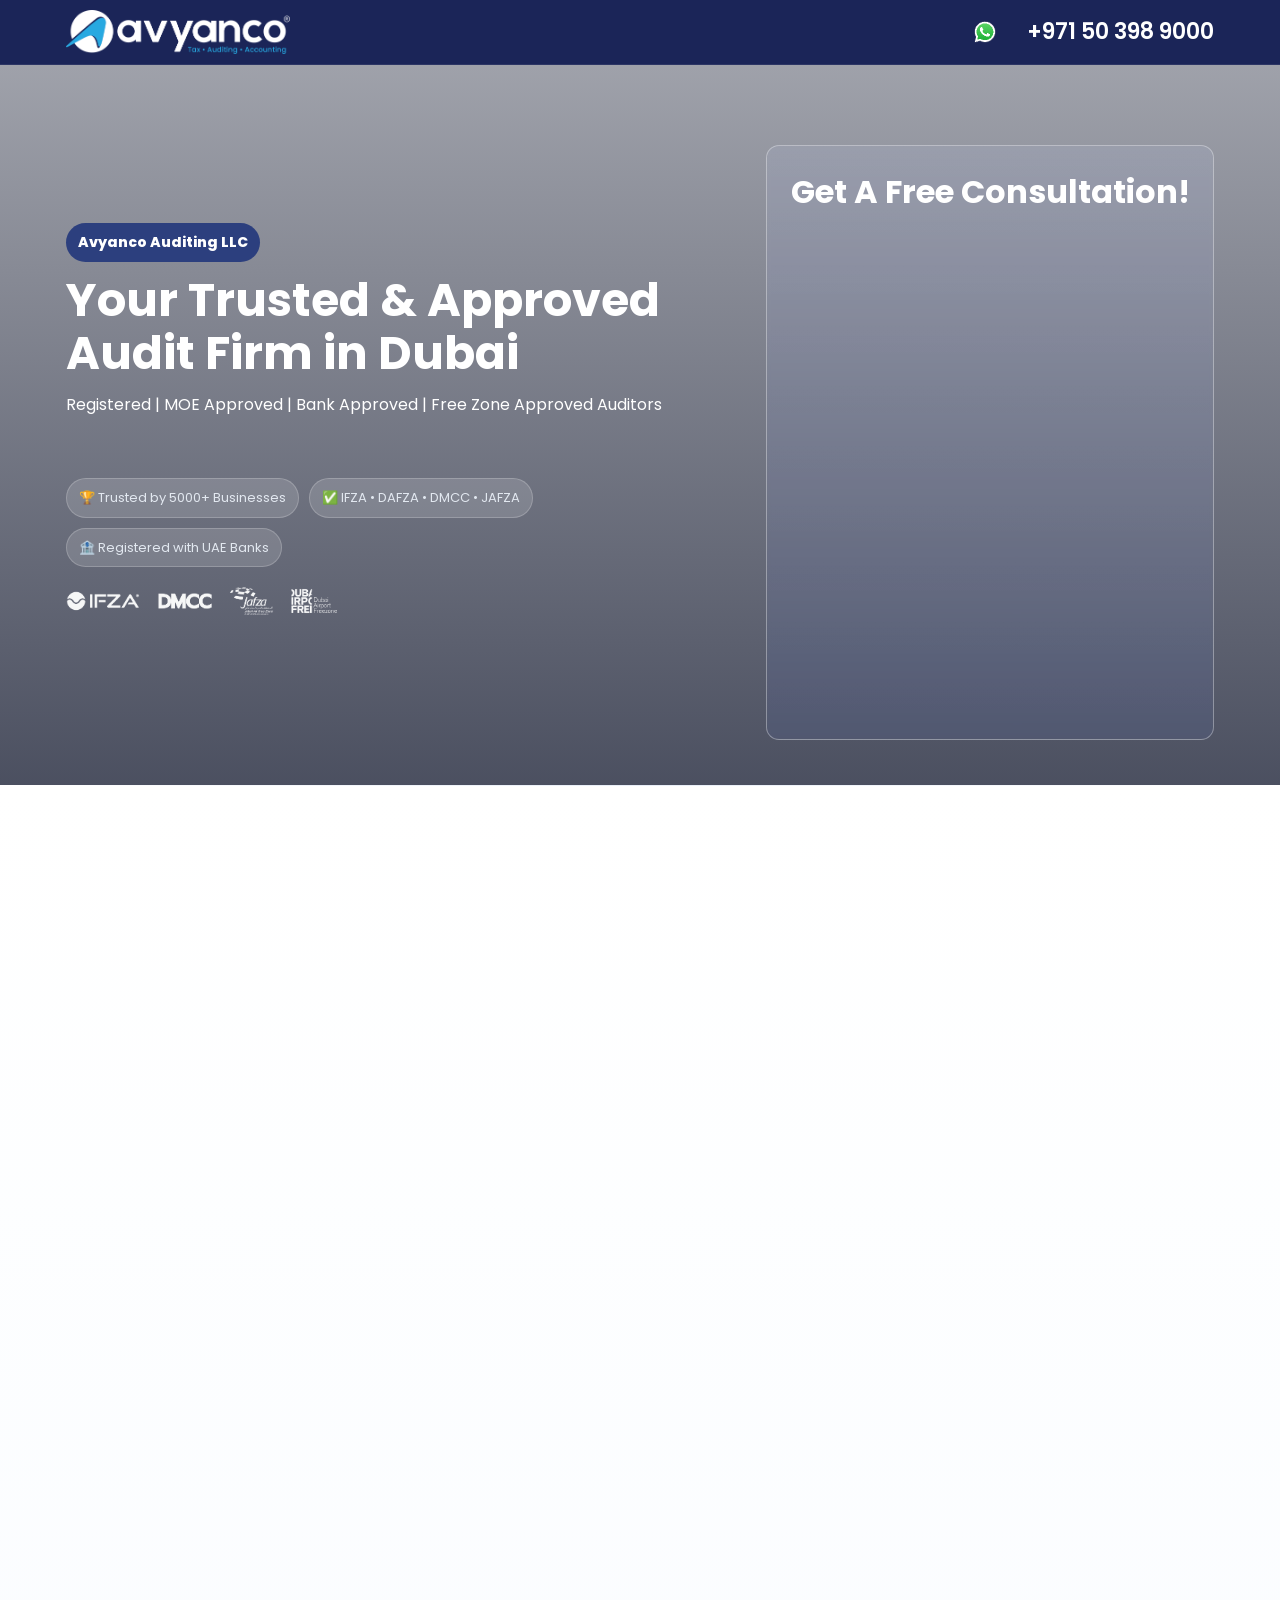
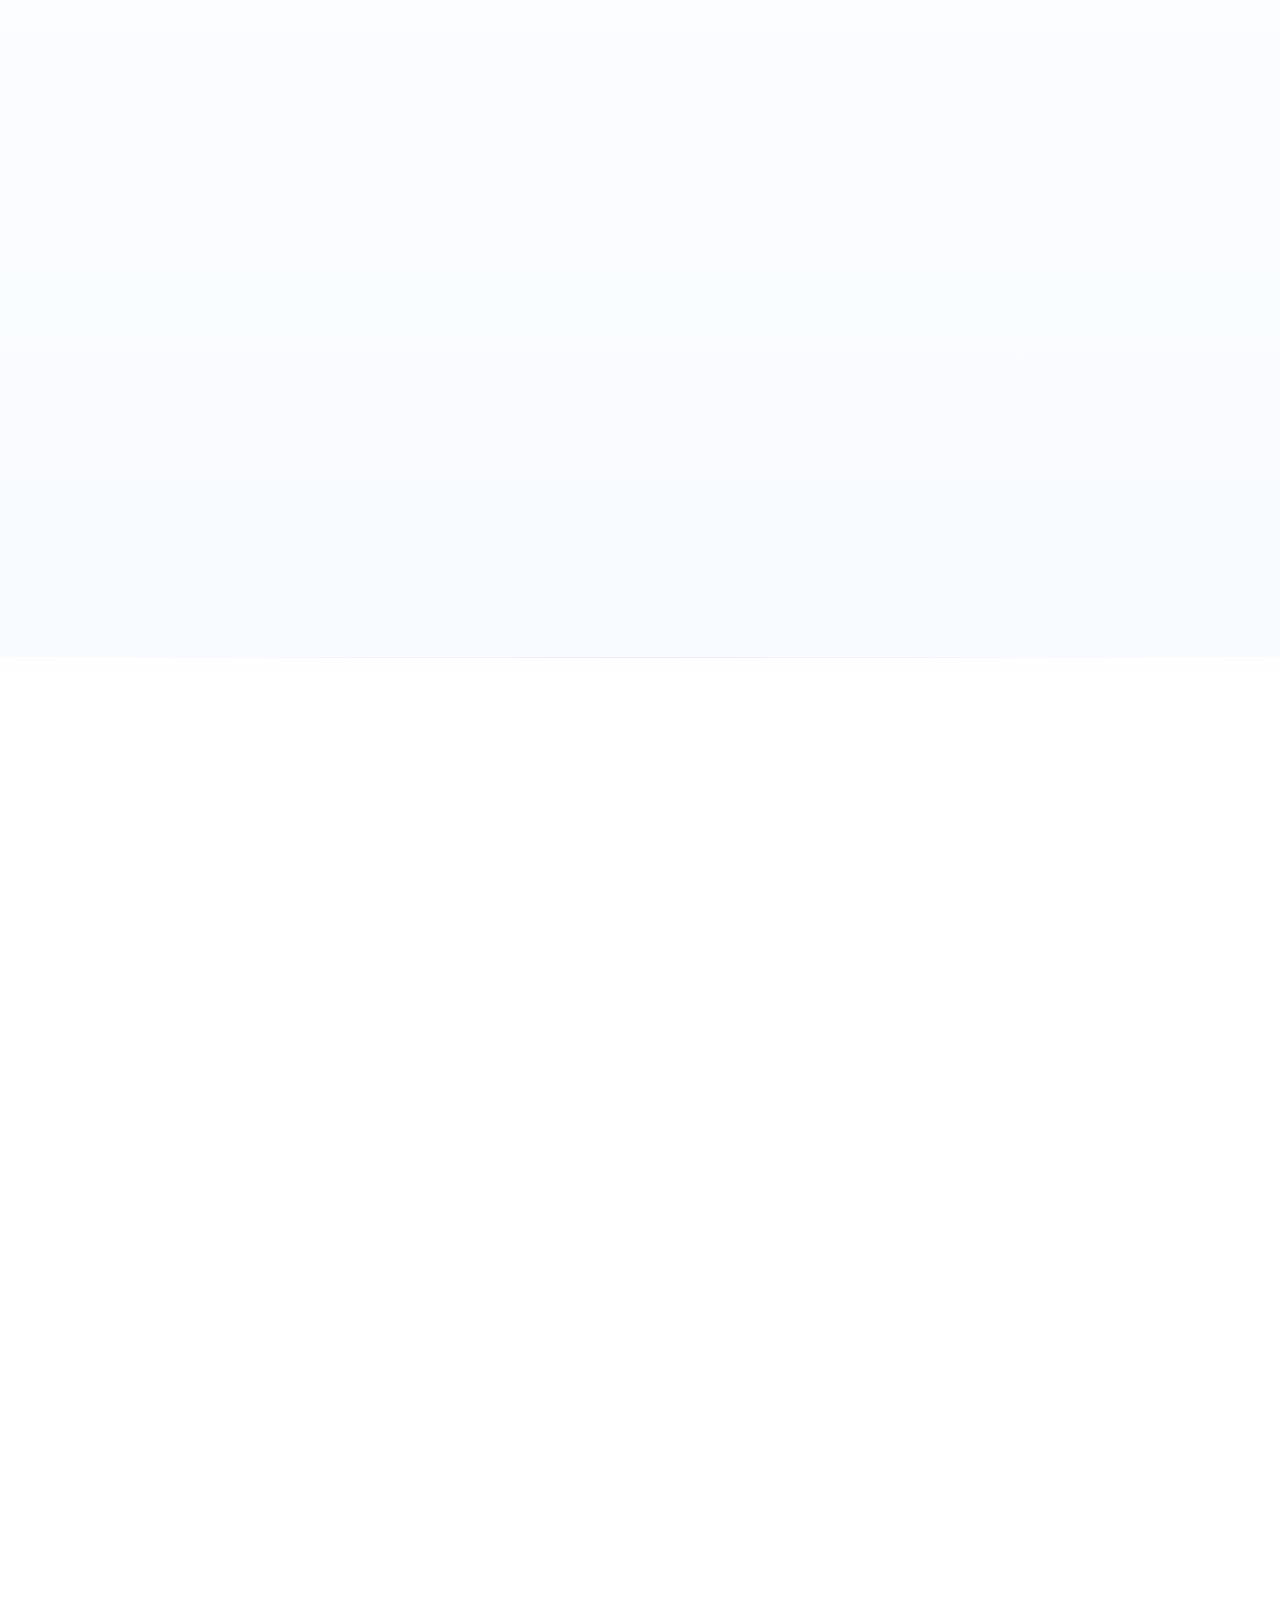
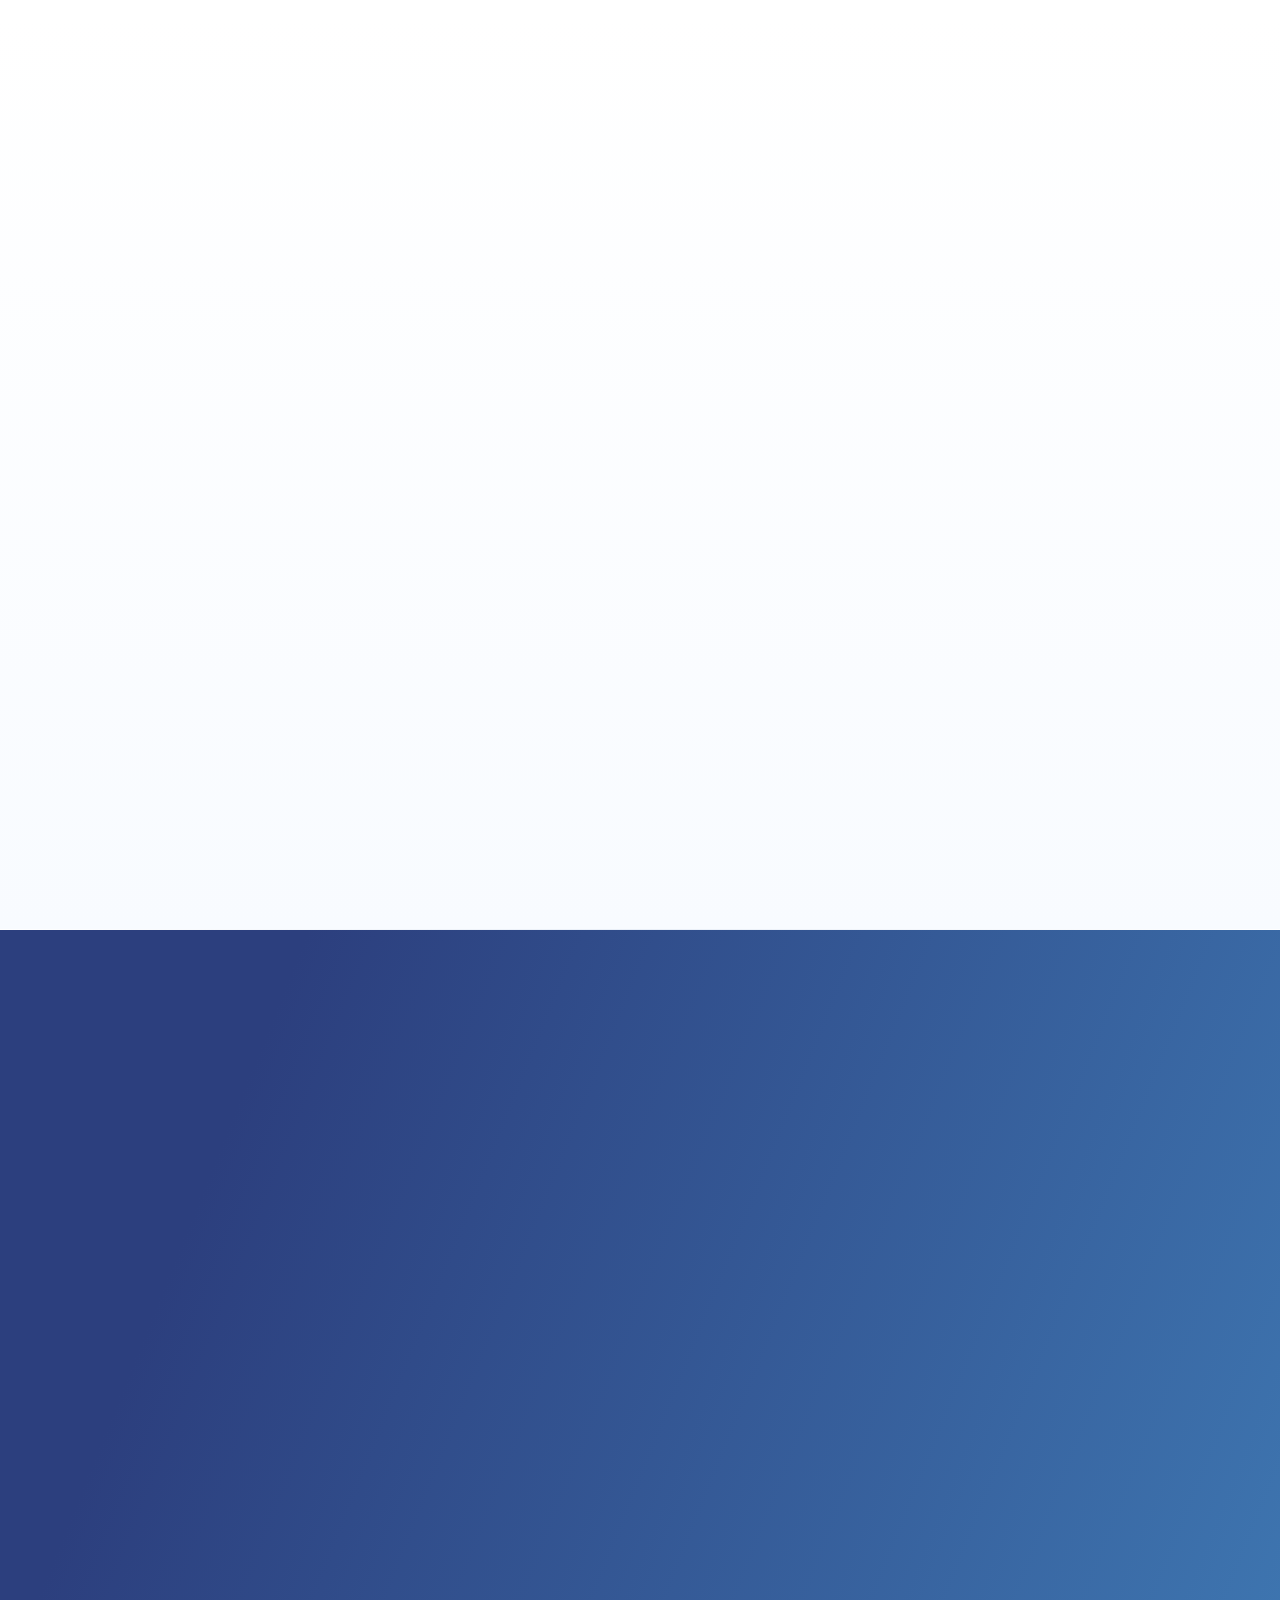
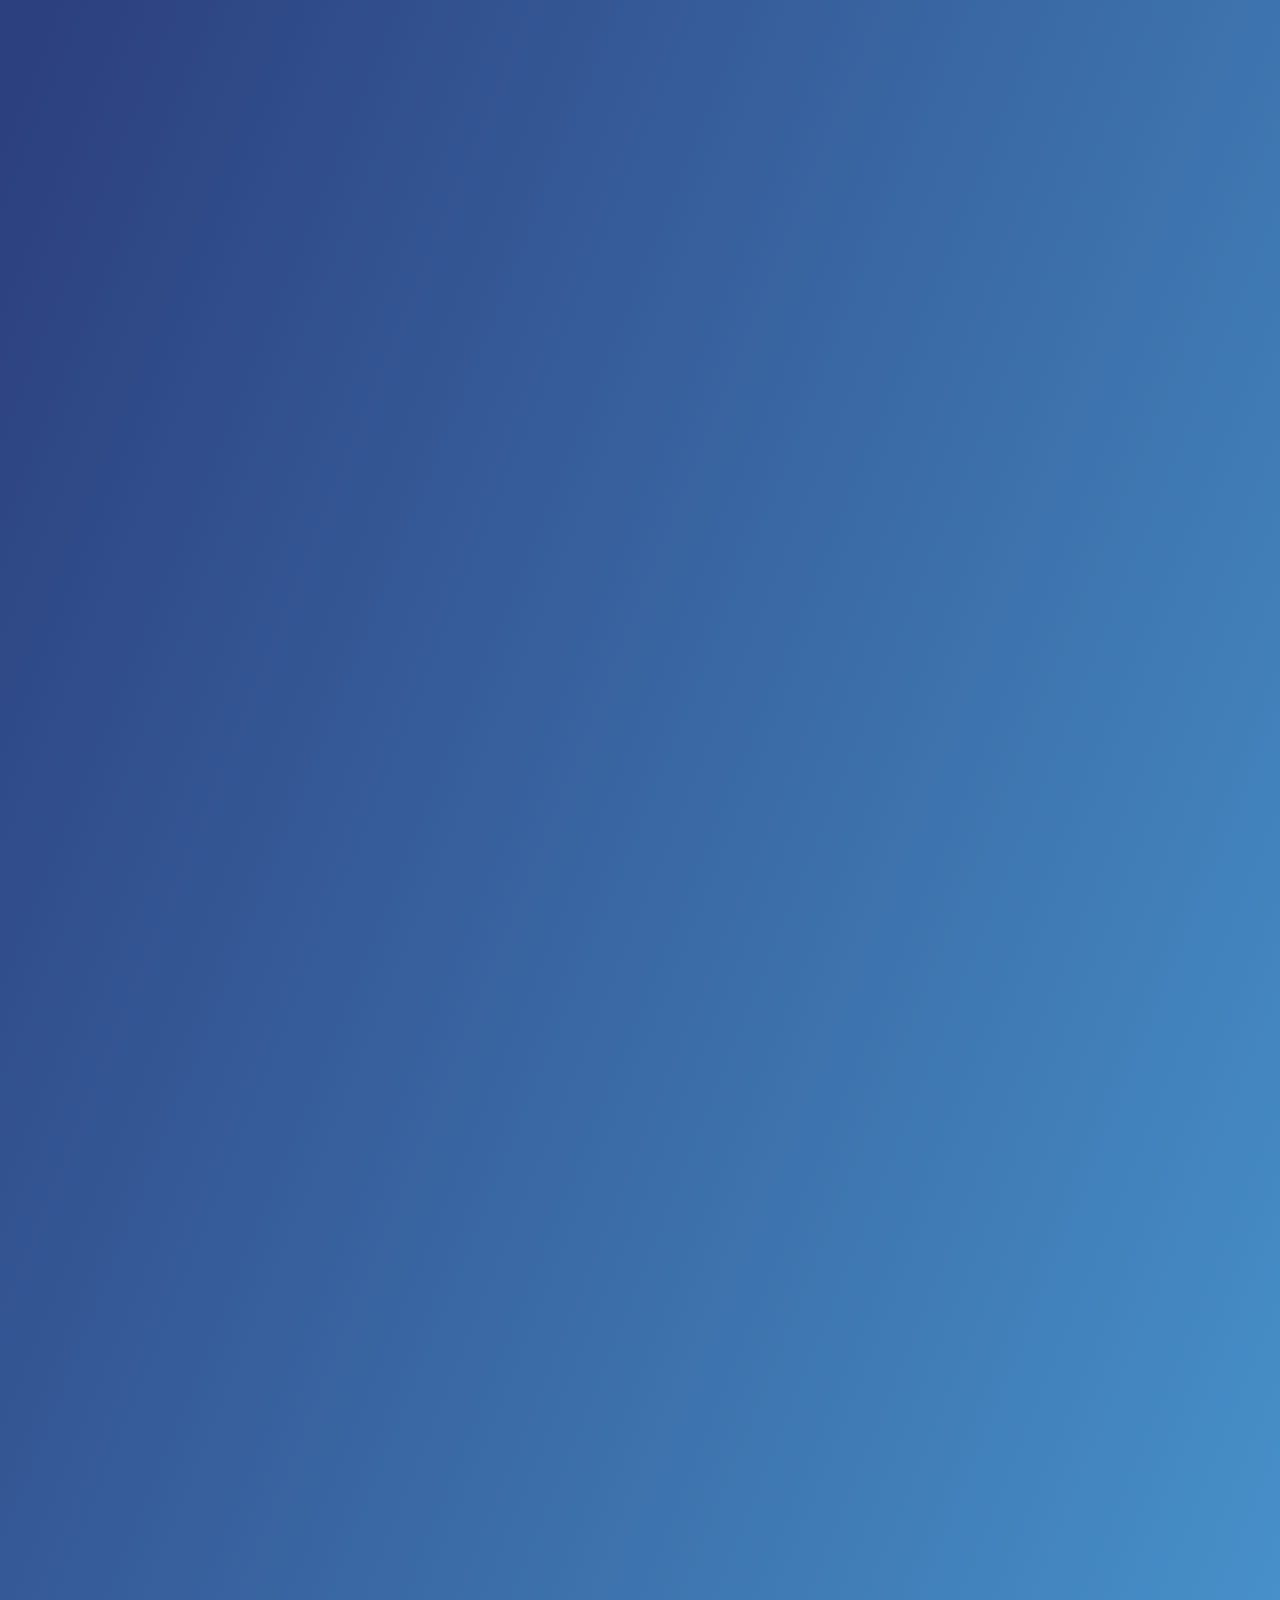
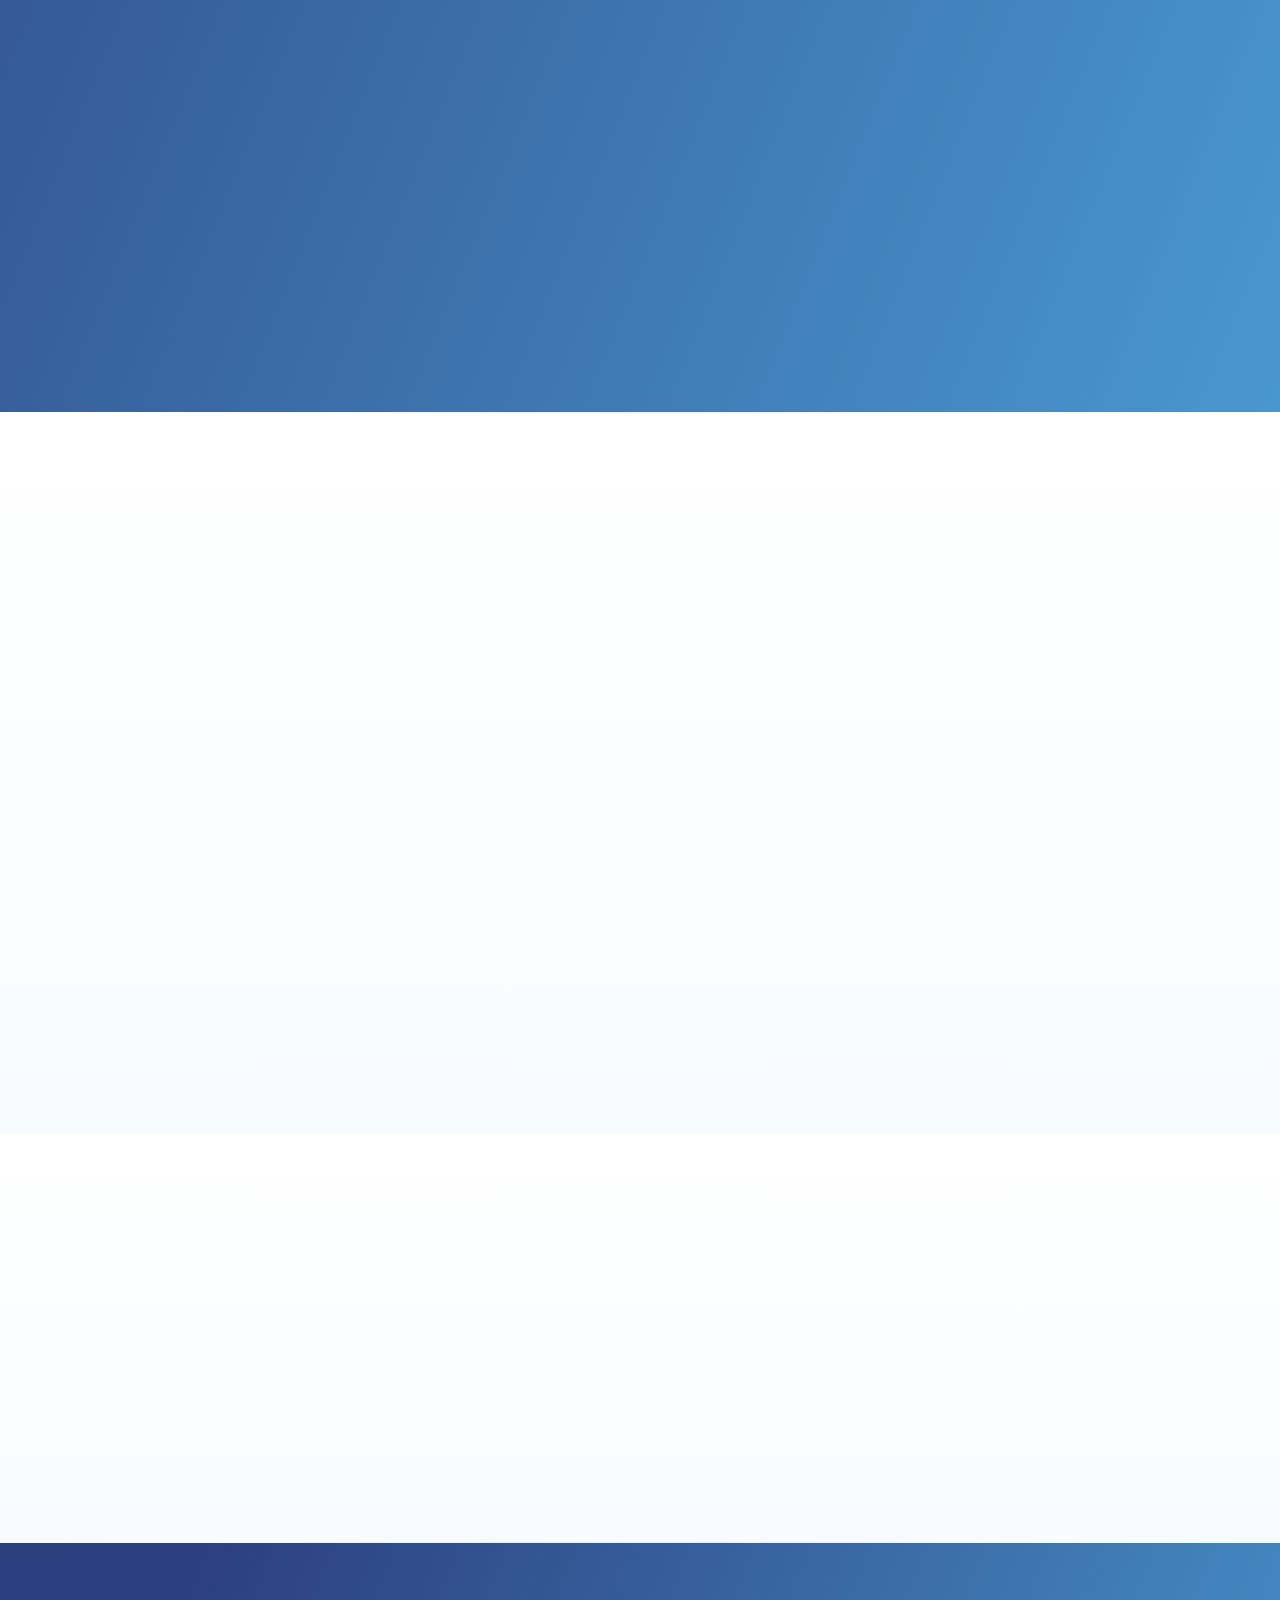
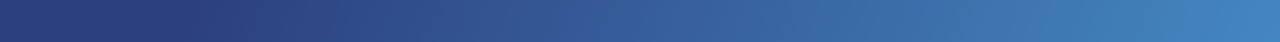
==== commit 51401fce: "Download & Host All External Images Locally for Performance === PERFORMANCE OPTIMIZATION ===  Downlo" ====
--- a/index.html
+++ b/index.html
@@ -15,7 +15,7 @@
     <link rel="preconnect" href="https://fonts.googleapis.com">
     <link rel="preconnect" href="https://fonts.gstatic.com" crossorigin>
     <link href="https://fonts.googleapis.com/css2?family=Poppins:wght@400;600;700;800&display=swap" rel="stylesheet">
-    <link rel="preload" as="image" href="https://avyanco.net/wp-content/uploads/2025/11/avyanco-auditing-company-dubai.webp" fetchpriority="high">
+    <link rel="preload" as="image" href="assets/images/hero-banner.webp" fetchpriority="high">
     
     <!-- Essential Meta Tags -->
     <meta name="description" content="Certified auditors in Dubai. MOE approved, bank registered. Statutory, external, internal audits. VAT compliance and forensic audit services.">
@@ -30,18 +30,18 @@
     <meta property="og:description" content="Certified auditors in Dubai. MOE approved, bank registered. Statutory, external, internal audits. VAT compliance and forensic audit services.">
     <meta property="og:url" content="https://campaign.avyanco.net/">
     <link rel="canonical" href="https://campaign.avyanco.net/">
-    <meta property="og:image" content="https://avyanco.net/wp-content/uploads/2025/11/Avyanco-logo-1.png">
+    <meta property="og:image" content="assets/images/logo.png">
     <meta property="og:site_name" content="Avyanco Auditing LLC">
     
     <!-- Twitter Card Meta Tags -->
     <meta name="twitter:card" content="summary_large_image">
     <meta name="twitter:title" content="Auditors Dubai | MOE Approved Audit Firm UAE">
     <meta name="twitter:description" content="Certified auditors in Dubai. MOE approved, bank registered. Statutory, external, internal audits. VAT compliance and forensic audit services.">
-    <meta name="twitter:image" content="https://avyanco.net/wp-content/uploads/2025/11/Avyanco-logo-1.png">
+    <meta name="twitter:image" content="assets/images/logo.png">
     
     <!-- Favicon -->
-    <link rel="icon" type="image/x-icon" href="https://avyanco.net/wp-content/uploads/2026/02/Untitled-1.png">
-    <link rel="apple-touch-icon" href="https://avyanco.net/wp-content/uploads/2026/02/Untitled-1.png">
+    <link rel="icon" type="image/x-icon" href="assets/images/favicon.png">
+    <link rel="apple-touch-icon" href="assets/images/favicon.png">
     
     <title>Auditors Dubai | MOE Approved Audit Firm UAE</title>
     
@@ -150,7 +150,7 @@
 <header class="avy-header" role="navigation" aria-label="Main header">
   <div class="wrap">
     <div class="avy-brand">
-      <img src="https://avyanco.net/wp-content/uploads/2025/11/Avyanco-logo-1.png" alt="Avyanco Auditing LLC Logo" fetchpriority="high" decoding="async">
+      <img src="assets/images/logo.png" alt="Avyanco Auditing LLC Logo" fetchpriority="high" decoding="async">
     </div>
     <div class="avy-actions">
       <a class="avy-wa" href="https://wa.me/97142405000" aria-label="Chat on WhatsApp">
@@ -177,7 +177,7 @@
 
 
       <div class="trust-strip" style="margin-top:20px">
-        <img src="https://avyanco.net/wp-content/uploads/2025/11/Partner-logo.png" alt="Partner Logos" class="trust-logo" decoding="async">
+        <img src="assets/images/partner-logos.png" alt="Partner Logos" class="trust-logo" decoding="async">
       </div>
     </div>
 
@@ -200,19 +200,19 @@
     </div>
     <div class="grid grid-4" style="margin-top:16px">
       <div class="card service reveal">
-        <div class="sicon"><img src="https://avyanco.net/wp-content/uploads/2025/11/Free-Zone-Bank-Approved.png" alt="Free-Zone-Bank-Approved" title="Free-Zone-Bank-Approved" loading="lazy" decoding="async"></div>
+        <div class="sicon"><img src="assets/images/icon-freezone-approved.png" alt="Free-Zone-Bank-Approved" title="Free-Zone-Bank-Approved" loading="lazy" decoding="async"></div>
         <div><b>Free Zone &amp; Bank Approved</b><p class="muted mini">Approved and trusted by leading UAE banks and major free zones</p></div>
       </div>
       <div class="card service reveal">
-        <div class="sicon"><img src="https://avyanco.net/wp-content/uploads/2025/11/Senior-CA-Led-Team.png" alt="Senior-CA-Led-Team" title="Senior-CA-Led-Team" loading="lazy" decoding="async"></div>
+        <div class="sicon"><img src="assets/images/icon-ca-team.png" alt="Senior-CA-Led-Team" title="Senior-CA-Led-Team" loading="lazy" decoding="async"></div>
         <div><b>Senior CA-Led Team</b><p class="muted mini">Led by Chartered Accountants with deep UAE industry expertise ensuring precise reporting and regulatory accuracy.</p></div>
       </div>
       <div class="card service reveal">
-        <div class="sicon"><img src="https://avyanco.net/wp-content/uploads/2025/11/Timely-Completion.png" alt="Timely-Completion" title="Timely-Completion" loading="lazy" decoding="async"></div>
+        <div class="sicon"><img src="assets/images/icon-timely.png" alt="Timely-Completion" title="Timely-Completion" loading="lazy" decoding="async"></div>
         <div><b>Timely Completion</b><p class="muted mini">Guaranteed on-time delivery with full compliance so you can stay focused on growing your business.</p></div>
       </div>
       <div class="card service reveal">
-        <div class="sicon"><img src="https://avyanco.net/wp-content/uploads/2025/11/Transparent-Pricing.png" alt="Transparent-Pricing" title="Transparent-Pricing" loading="lazy" decoding="async"></div>
+        <div class="sicon"><img src="assets/images/icon-pricing.png" alt="Transparent-Pricing" title="Transparent-Pricing" loading="lazy" decoding="async"></div>
         <div><b>Transparent Pricing</b><p class="muted mini">Honest pricing with no surprises clear scope, fair fees, and unmatched value in Dubai.</p></div>
       </div>
     </div>
@@ -258,16 +258,16 @@
     </div>
     <div class="grid grid-4" style="margin-top:16px">
       <a href="#lead" class="card service reveal" style="text-decoration:none">
-        <div class="sicon"><img src="https://avyanco.net/wp-content/uploads/2025/11/Statutory-audit.png" alt="Statutory-audit" title="Statutory-audit" loading="lazy" decoding="async"></div>
+        <div class="sicon"><img src="assets/images/service-statutory.png" alt="Statutory-audit" title="Statutory-audit" loading="lazy" decoding="async"></div>
         <div><b>Statutory Audit</b><p class="muted mini"><b>Purpose:</b> Ensures legal compliance with UAE regulations. <br> <b>Ideal For:</b> Mainland & Free Zone Companies</p></div>
       </a>
-      <a href="#lead" class="card service reveal"><div class="sicon"><img src="https://avyanco.net/wp-content/uploads/2025/11/Internal-audit.png" alt="Internal-audit" title="Internal-audit" loading="lazy" decoding="async"></div><div><b>Internal Audit</b><p class="muted mini"><b>Purpose:</b> Strengthens internal controls, enhances risk management, and improves operational efficiency. <br> <b>Ideal For:</b> Growing and mid-sized businesses</p></div></a>
-      <a href="#lead" class="card service reveal"><div class="sicon"><img src="https://avyanco.net/wp-content/uploads/2025/11/External-audit.png" alt="External-audit" title="External-audit" loading="lazy" decoding="async"></div><div><b>External Audit</b><p class="muted mini"><b>Purpose:</b> Provides independent assurance to stakeholders through transparent financial reporting. <br> <b>Ideal For:</b> Investors, partners & banks</p></div></a>
-      <a href="#lead" class="card service reveal"><div class="sicon"><img src="https://avyanco.net/wp-content/uploads/2025/11/Vat-audit.png" alt="Vat-audit" title="Vat-audit" loading="lazy" decoding="async"></div><div><b>VAT Audit</b><p class="muted mini"><b>Purpose:</b> Verifies VAT filings and compliance with FTA regulations to minimize audit risks. <br> <b>Ideal For:</b> Businesses registered under UAE VAT</p></div></a>
-      <a href="#lead" class="card service reveal"><div class="sicon"><img src="https://avyanco.net/wp-content/uploads/2025/11/Liqu.-audit.png" alt="Liquidation audit" title="liquidation Audit" loading="lazy" decoding="async"></div><div><b>Liquidation Audit</b><p class="muted mini"><b>Purpose:</b> Mandatory audit to finalize accounts and obtain authority approval for company closure. <br> <b>Ideal For:</b> Companies undergoing liquidation</p></div></a>
-      <a href="#lead" class="card service reveal"><div class="sicon"><img src="https://avyanco.net/wp-content/uploads/2025/11/Finan-audit.png" alt="Financial-audit" title="Financial-audit" loading="lazy" decoding="async"></div><div><b>Financial Audit</b><p class="muted mini"><b>Purpose:</b> Assesses financial statements for accuracy <br> <b>Ideal For:</b> Any UAE-based business</p></div></a>
-      <a href="#lead" class="card service reveal"><div class="sicon"><img src="https://avyanco.net/wp-content/uploads/2025/11/Forensic-audit.png" alt="Forensic-audit" title="Forensic-audit" loading="lazy" decoding="async"></div><div><b>Forensic Audit</b><p class="muted mini"><b>Purpose:</b> Detects fraud, irregularities, or mismanagement <br> <b>Ideal For:</b> Companies under investigation</p></div></a>
-      <a href="#lead" class="card service reveal"><div class="sicon"><img src="https://avyanco.net/wp-content/uploads/2025/11/Management-audit.png" alt="Management-audit" title="Management-audit" loading="lazy" decoding="async"></div><div><b>Management Audit</b><p class="muted mini"><b>Purpose:</b> Reviews efficiency & policy adherence <br> <b>Ideal For:</b> Established organizations</p></div></a>
+      <a href="#lead" class="card service reveal"><div class="sicon"><img src="assets/images/service-internal.png" alt="Internal-audit" title="Internal-audit" loading="lazy" decoding="async"></div><div><b>Internal Audit</b><p class="muted mini"><b>Purpose:</b> Strengthens internal controls, enhances risk management, and improves operational efficiency. <br> <b>Ideal For:</b> Growing and mid-sized businesses</p></div></a>
+      <a href="#lead" class="card service reveal"><div class="sicon"><img src="assets/images/service-external.png" alt="External-audit" title="External-audit" loading="lazy" decoding="async"></div><div><b>External Audit</b><p class="muted mini"><b>Purpose:</b> Provides independent assurance to stakeholders through transparent financial reporting. <br> <b>Ideal For:</b> Investors, partners & banks</p></div></a>
+      <a href="#lead" class="card service reveal"><div class="sicon"><img src="assets/images/service-vat.png" alt="Vat-audit" title="Vat-audit" loading="lazy" decoding="async"></div><div><b>VAT Audit</b><p class="muted mini"><b>Purpose:</b> Verifies VAT filings and compliance with FTA regulations to minimize audit risks. <br> <b>Ideal For:</b> Businesses registered under UAE VAT</p></div></a>
+      <a href="#lead" class="card service reveal"><div class="sicon"><img src="assets/images/service-liquidation.png" alt="Liquidation audit" title="liquidation Audit" loading="lazy" decoding="async"></div><div><b>Liquidation Audit</b><p class="muted mini"><b>Purpose:</b> Mandatory audit to finalize accounts and obtain authority approval for company closure. <br> <b>Ideal For:</b> Companies undergoing liquidation</p></div></a>
+      <a href="#lead" class="card service reveal"><div class="sicon"><img src="assets/images/service-financial.png" alt="Financial-audit" title="Financial-audit" loading="lazy" decoding="async"></div><div><b>Financial Audit</b><p class="muted mini"><b>Purpose:</b> Assesses financial statements for accuracy <br> <b>Ideal For:</b> Any UAE-based business</p></div></a>
+      <a href="#lead" class="card service reveal"><div class="sicon"><img src="assets/images/service-forensic.png" alt="Forensic-audit" title="Forensic-audit" loading="lazy" decoding="async"></div><div><b>Forensic Audit</b><p class="muted mini"><b>Purpose:</b> Detects fraud, irregularities, or mismanagement <br> <b>Ideal For:</b> Companies under investigation</p></div></a>
+      <a href="#lead" class="card service reveal"><div class="sicon"><img src="assets/images/service-management.png" alt="Management-audit" title="Management-audit" loading="lazy" decoding="async"></div><div><b>Management Audit</b><p class="muted mini"><b>Purpose:</b> Reviews efficiency & policy adherence <br> <b>Ideal For:</b> Established organizations</p></div></a>
     </div>
   </div>
 </section>
@@ -330,7 +330,7 @@
     <div class="grid grid-3" style="margin-top:14px">
       <!-- Real Estate & Construction -->
       <a class="industry-card reveal" aria-label="Real Estate and Construction"
-         style="--bg:url('https://avyanco.net/wp-content/uploads/2025/11/1.jpg')">
+         style="--bg:url('assets/images/industry-1.jpg')">
         <span class="zoom" aria-hidden="true"></span>
         <span class="industry-chip">Real Estate</span>
         <div class="inner">
@@ -341,7 +341,7 @@
 
       <!-- Trading & Manufacturing -->
       <a class="industry-card reveal" aria-label="Trading and Manufacturing"
-         style="--bg:url('https://avyanco.net/wp-content/uploads/2025/11/2.jpg')">
+         style="--bg:url('assets/images/industry-2.jpg')">
         <span class="zoom" aria-hidden="true"></span>
         <span class="industry-chip">Trading</span>
         <div class="inner">
@@ -352,7 +352,7 @@
 
       <!-- Logistics & Transport -->
       <a class="industry-card reveal" aria-label="Logistics and Transport"
-         style="--bg:url('https://avyanco.net/wp-content/uploads/2025/11/3.jpg')">
+         style="--bg:url('assets/images/industry-3.jpg')">
         <span class="zoom" aria-hidden="true"></span>
         <span class="industry-chip">Logistics</span>
         <div class="inner">
@@ -363,7 +363,7 @@
 
       <!-- IT & Consultancy -->
       <a class="industry-card reveal" aria-label="IT and Consultancy"
-         style="--bg:url('https://avyanco.net/wp-content/uploads/2025/11/4.jpg')">
+         style="--bg:url('assets/images/industry-4.jpg')">
         <span class="zoom" aria-hidden="true"></span>
         <span class="industry-chip">IT</span>
         <div class="inner">
@@ -374,7 +374,7 @@
 
       <!-- Hospitality & Retail -->
       <a class="industry-card reveal" aria-label="Hospitality and Retail"
-         style="--bg:url('https://avyanco.net/wp-content/uploads/2025/11/5.jpg')">
+         style="--bg:url('assets/images/industry-5.jpg')">
         <span class="zoom" aria-hidden="true"></span>
         <span class="industry-chip">Retail</span>
         <div class="inner">
@@ -385,7 +385,7 @@
 
       <!-- Healthcare & Services -->
       <a class="industry-card reveal" aria-label="Healthcare and Services"
-         style="--bg:url('https://avyanco.net/wp-content/uploads/2025/11/6.jpg')">
+         style="--bg:url('assets/images/industry-6.jpg')">
         <span class="zoom" aria-hidden="true"></span>
         <span class="industry-chip">Healthcare</span>
         <div class="inner">
@@ -427,7 +427,7 @@
         <article class="team-card">
           <div class="team-face team-front">
             <div style="width:100%">
-              <img class="team-photo" src="https://avyanco.net/wp-content/uploads/2025/11/sr.-corporate-advisor-at-avyanco-busi.png" alt="Expert 1" loading="lazy" decoding="async">
+              <img class="team-photo" src="assets/images/team-himanshu.png" alt="Expert 1" loading="lazy" decoding="async">
               <div class="team-meta">
                 <div class="team-name">Himanshu Kanani</div>
                 <div class="team-role">Manager – Audit & Advisory Services</div>
@@ -447,7 +447,7 @@
         <article class="team-card">
           <div class="team-face team-front">
             <div style="width:100%">
-              <img class="team-photo" src="https://avyanco.net/wp-content/uploads/2025/11/Shoib-Tax-Expert-in-Dubai.jpg" alt="Expert 2" loading="lazy" decoding="async">
+              <img class="team-photo" src="assets/images/team-shoaib.jpg" alt="Expert 2" loading="lazy" decoding="async">
               <div class="team-meta">
                 <div class="team-name">Shoaib Shaikh</div>
                 <div class="team-role">Senior Consultant</div>
@@ -467,7 +467,7 @@
         <article class="team-card">
           <div class="team-face team-front">
             <div style="width:100%">
-              <img class="team-photo" src="https://avyanco.net/wp-content/uploads/2025/11/Jai-Kishan-Corporate-Tax-Consultant-in-Dubai.jpg" alt="Expert 3" loading="lazy" decoding="async">
+              <img class="team-photo" src="assets/images/team-jaikishan.jpg" alt="Expert 3" loading="lazy" decoding="async">
               <div class="team-meta">
                 <div class="team-name">Jaikishan Kishnani</div>
                 <div class="team-role">Senior Consultant</div>
@@ -487,7 +487,7 @@
         <article class="team-card">
           <div class="team-face team-front">
             <div style="width:100%">
-              <img class="team-photo" src="https://avyanco.net/wp-content/uploads/2025/11/Mihir.jpg" alt="Expert 3" loading="lazy" decoding="async">
+              <img class="team-photo" src="assets/images/team-mihir.jpg" alt="Expert 3" loading="lazy" decoding="async">
               <div class="team-meta">
                 <div class="team-name">Mihir Ganjawala</div>
                 <div class="team-role">Senior Consultant</div>
@@ -507,7 +507,7 @@
         <article class="team-card">
           <div class="team-face team-front">
             <div style="width:100%">
-              <img class="team-photo" src="https://avyanco.net/wp-content/uploads/2025/11/Sabura.jpg" alt="Expert 3" loading="lazy" decoding="async">
+              <img class="team-photo" src="assets/images/team-sabura.jpg" alt="Expert 3" loading="lazy" decoding="async">
               <div class="team-meta">
                 <div class="team-name">Sabura Mazhar</div>
                 <div class="team-role">Audit Associate</div>
@@ -527,7 +527,7 @@
         <article class="team-card">
           <div class="team-face team-front">
             <div style="width:100%">
-              <img class="team-photo" src="https://avyanco.net/wp-content/uploads/2025/11/Abel.jpg" alt="Expert 3" loading="lazy" decoding="async">
+              <img class="team-photo" src="assets/images/team-abel.jpg" alt="Expert 3" loading="lazy" decoding="async">
               <div class="team-meta">
                 <div class="team-name">Abel Thomas</div>
                 <div class="team-role">Audit Associate</div>
@@ -547,7 +547,7 @@
         <article class="team-card">
           <div class="team-face team-front">
             <div style="width:100%">
-              <img class="team-photo" src="https://avyanco.net/wp-content/uploads/2025/11/Financial-Advisor-2.jpg" alt="Expert 4" loading="lazy" decoding="async">
+              <img class="team-photo" src="assets/images/team-melroy.jpg" alt="Expert 4" loading="lazy" decoding="async">
               <div class="team-meta">
                 <div class="team-name">Melroy Biju</div>
                 <div class="team-role">Finance Executive</div>
@@ -567,7 +567,7 @@
         <article class="team-card">
           <div class="team-face team-front">
             <div style="width:100%">
-              <img class="team-photo" src="https://avyanco.net/wp-content/uploads/2025/11/CA-Anshul-Agarwala-Tax-Expert-in-Dubai.jpg" alt="Expert 5" loading="lazy" decoding="async">
+              <img class="team-photo" src="assets/images/team-anshul.jpg" alt="Expert 5" loading="lazy" decoding="async">
               <div class="team-meta">
                 <div class="team-name">Anshul Agarwala</div>
                 <div class="team-role">Senior Consultant</div>
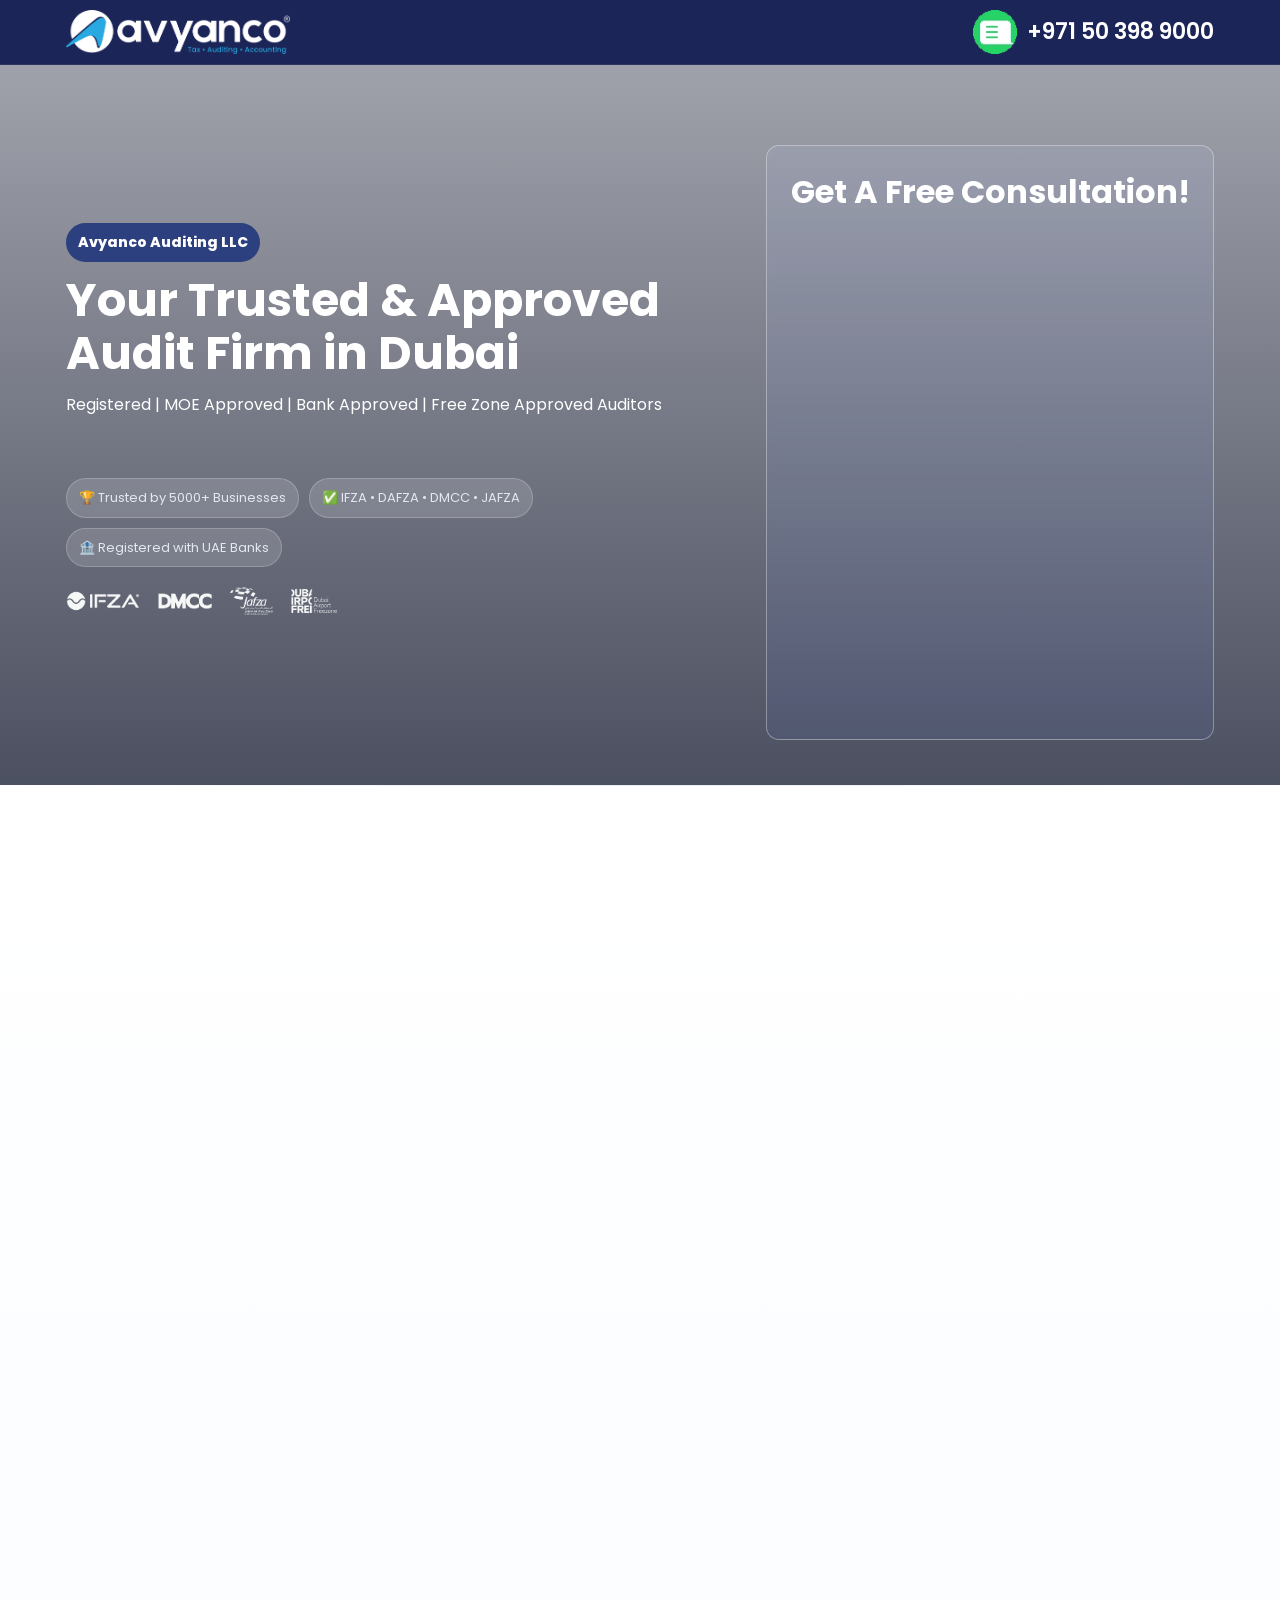
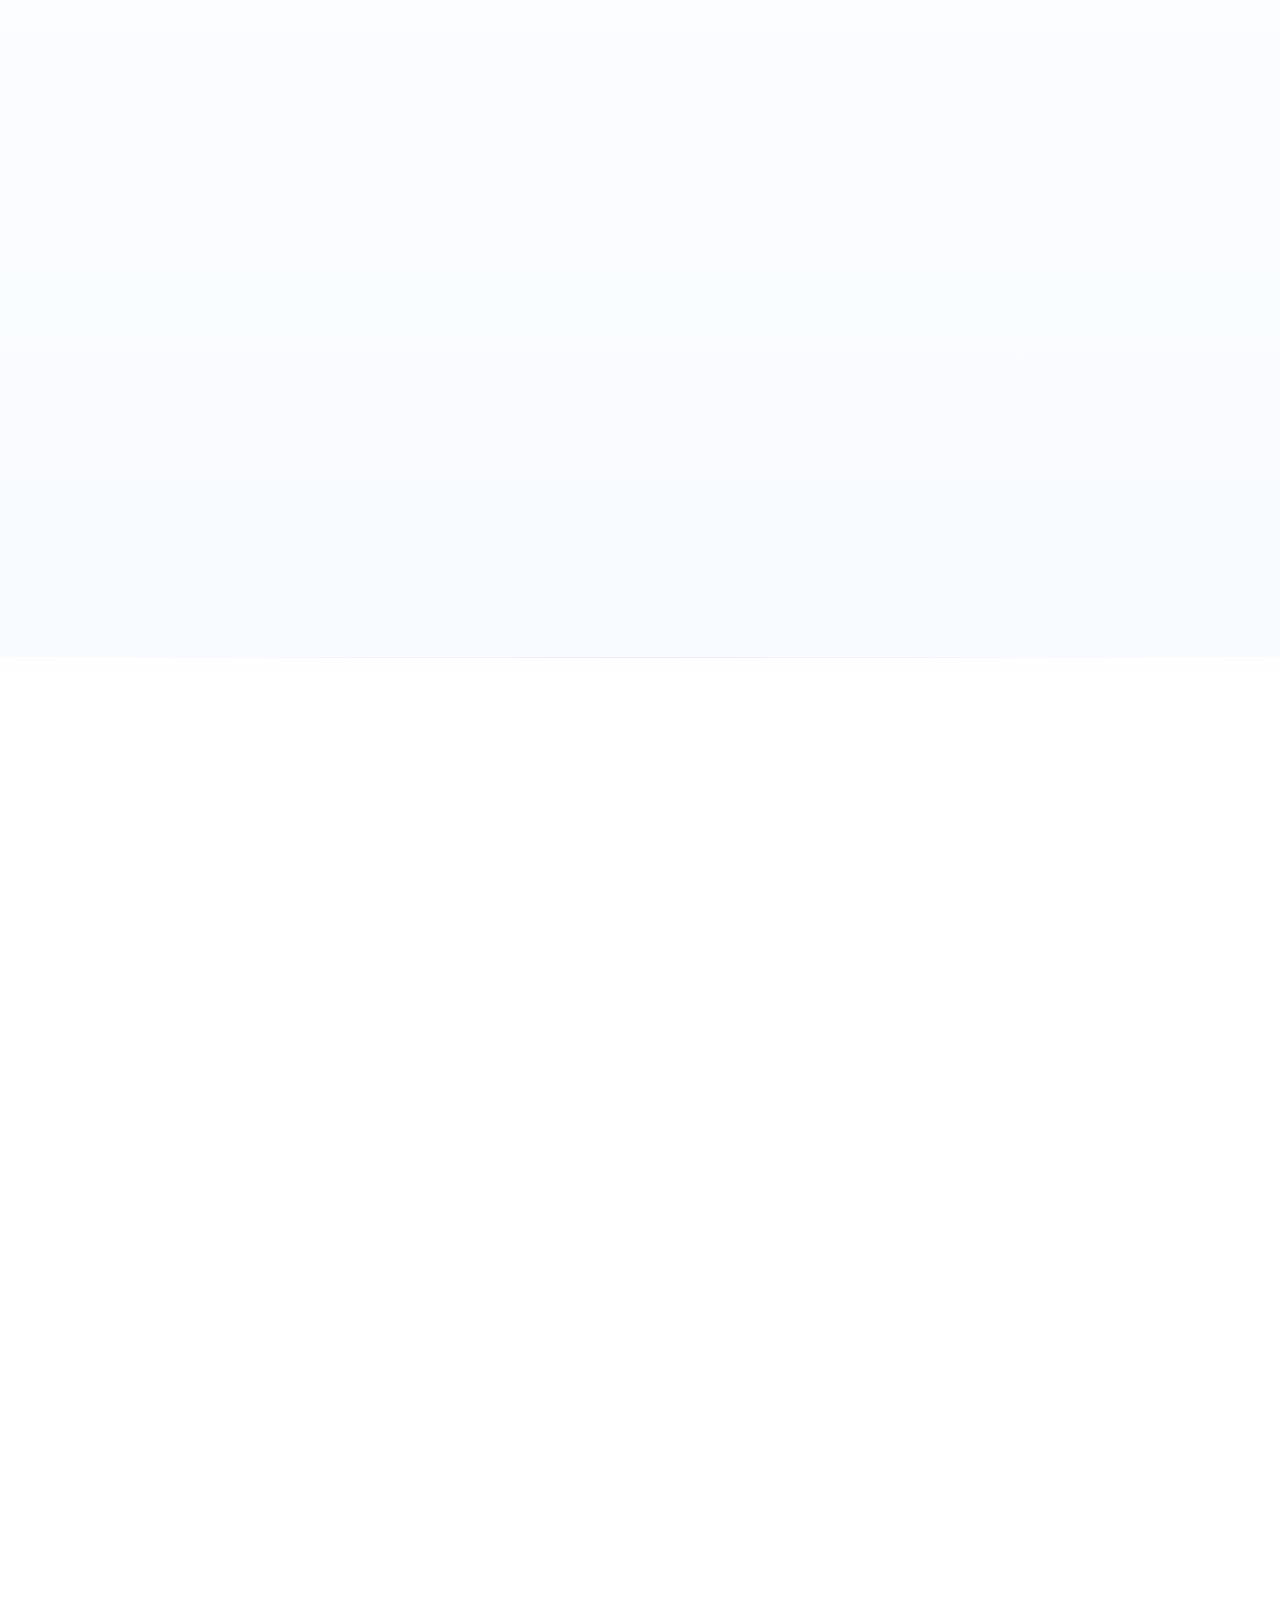
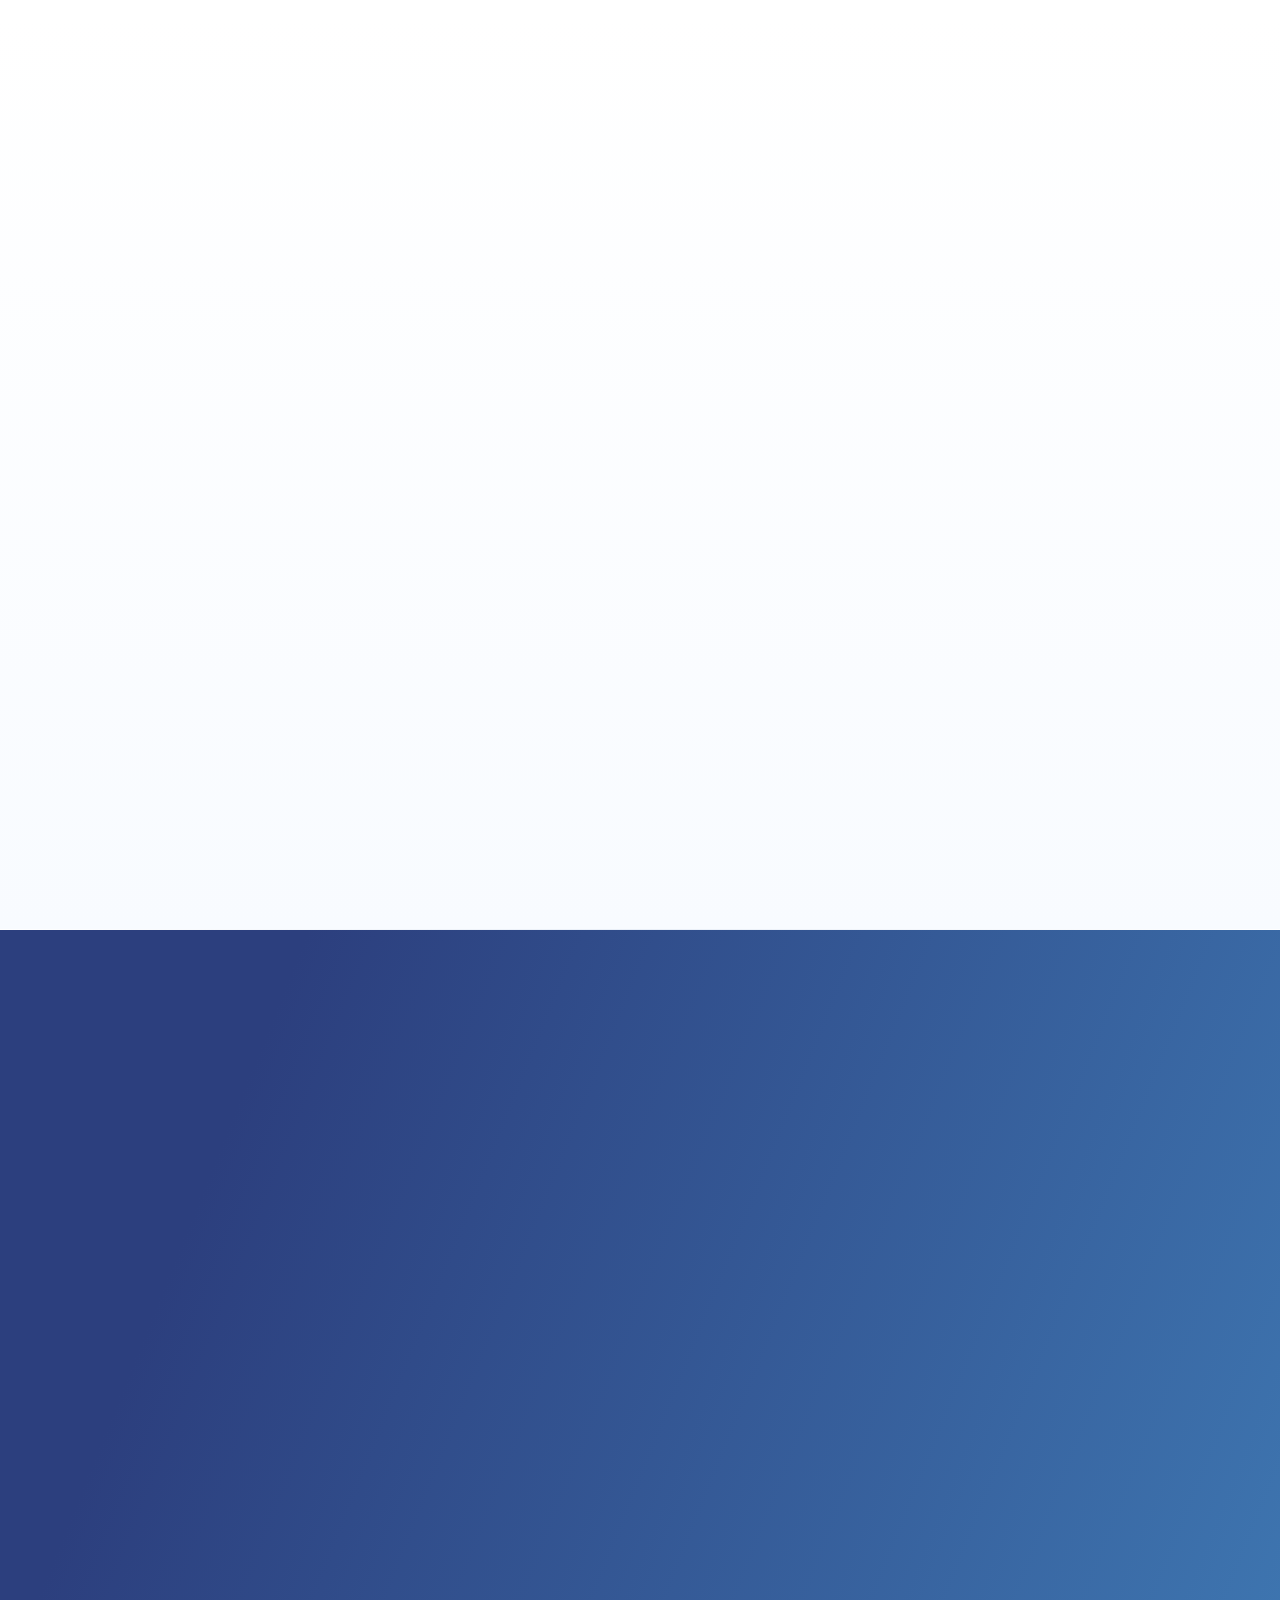
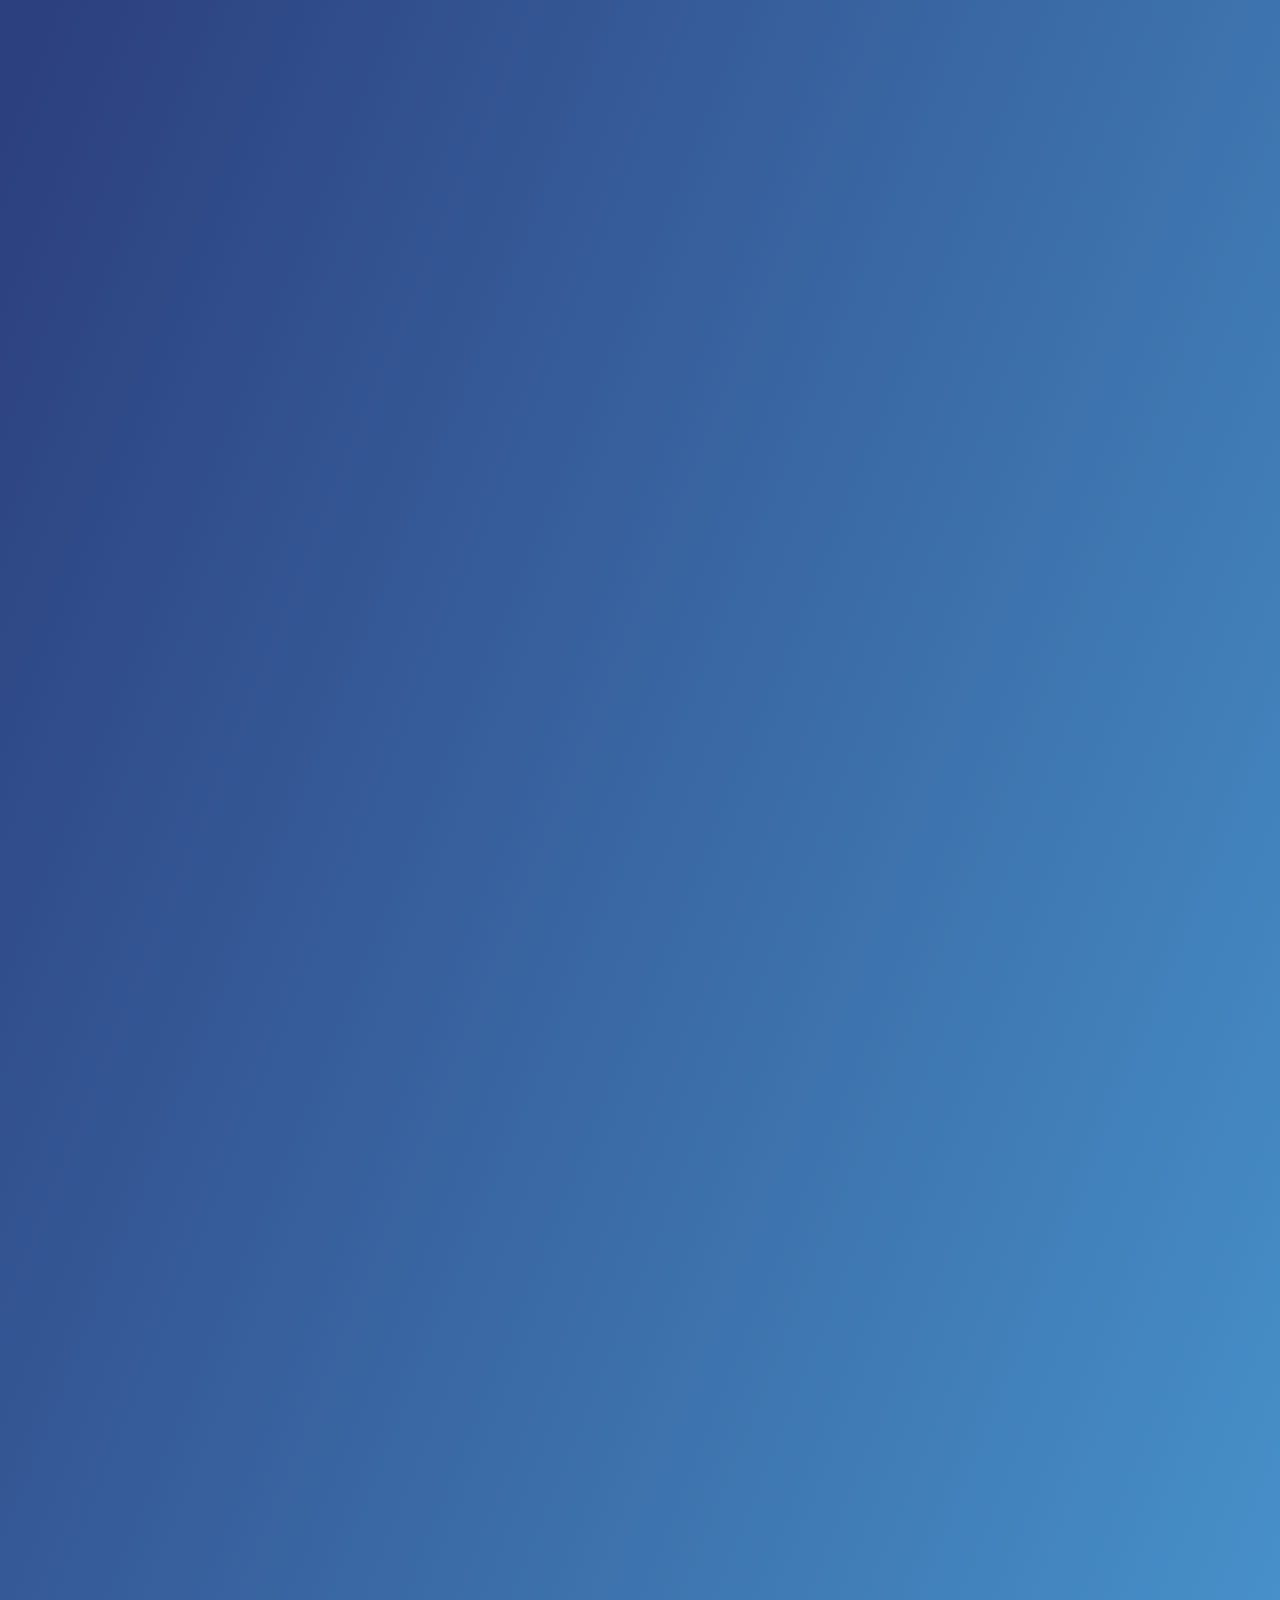
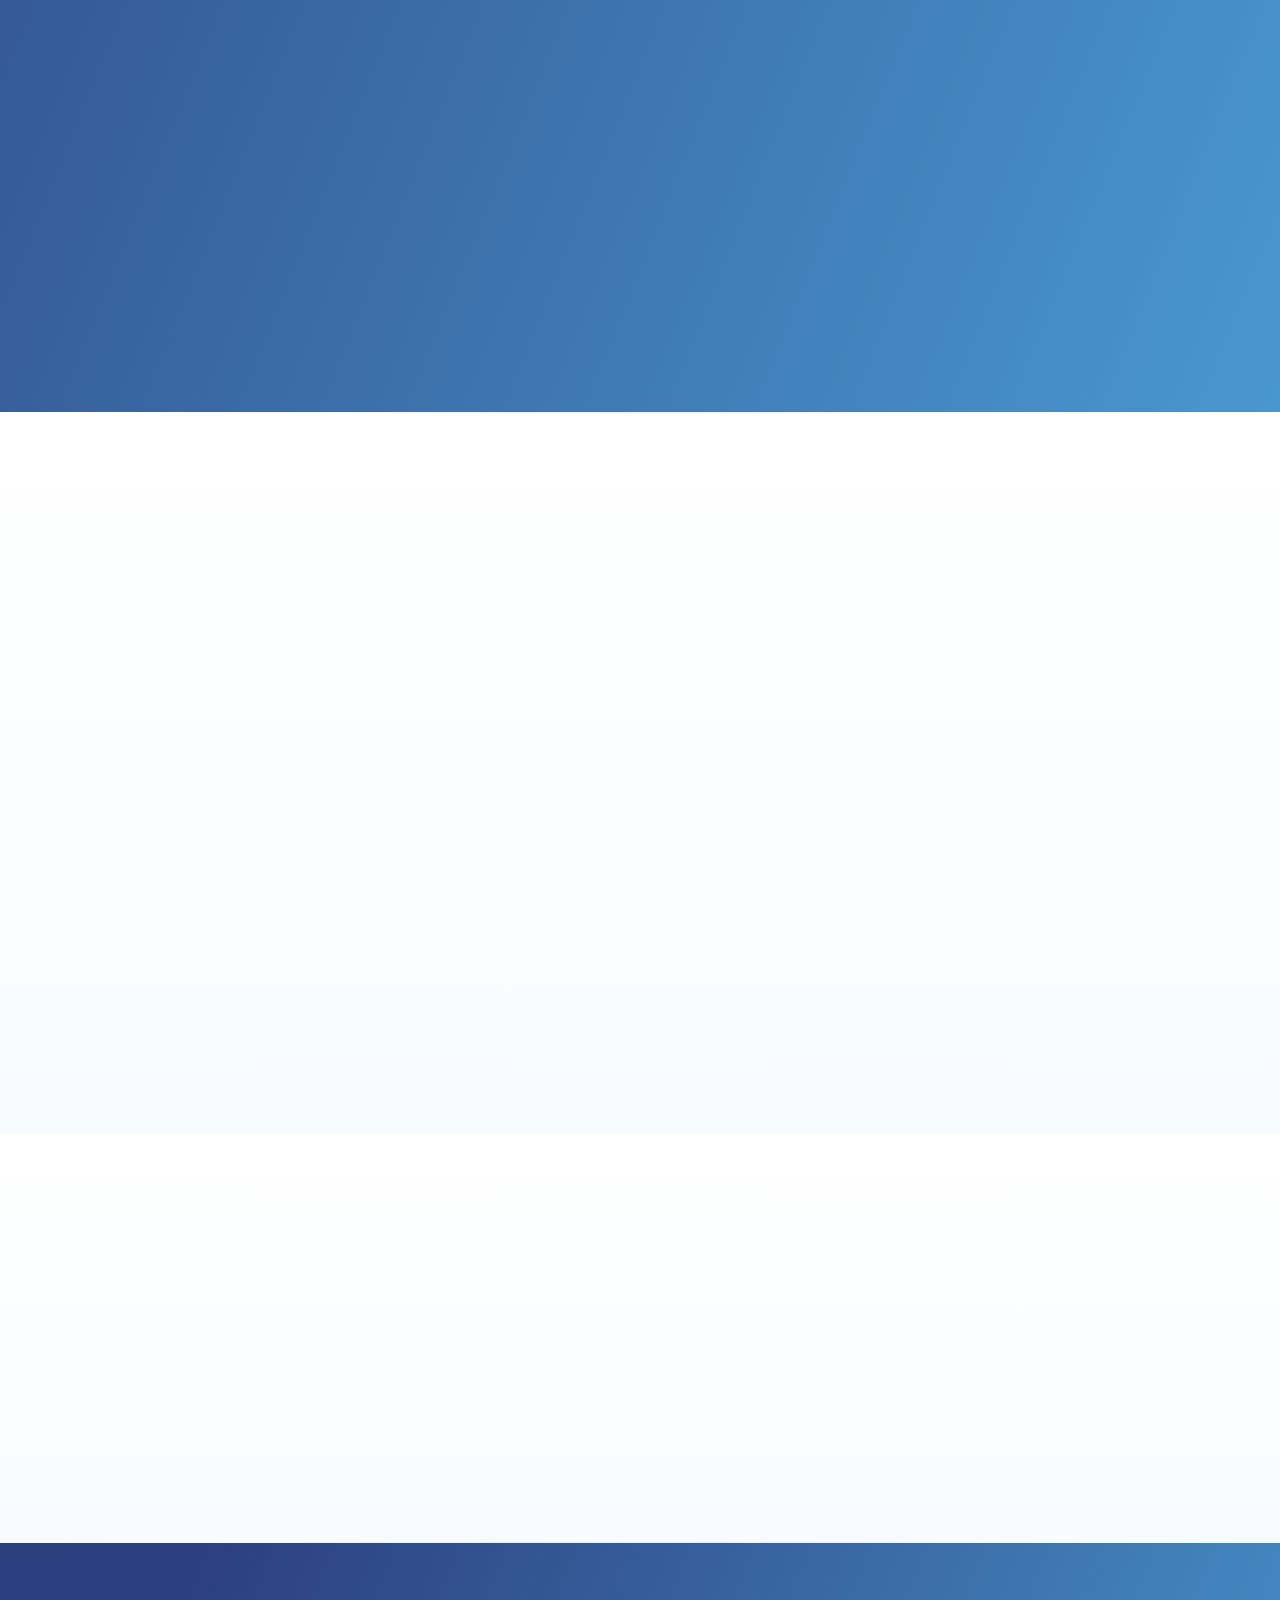
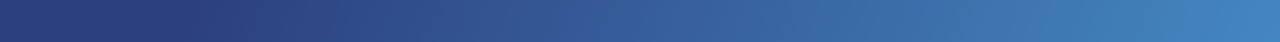
==== commit 6e7f0877: "Optimize WhatsApp icon - sharp 50x50px PNG & WebP formats ISSUE: WhatsApp icons were pixelated at 50" ====
--- a/index.html
+++ b/index.html
@@ -154,7 +154,10 @@
     </div>
     <div class="avy-actions">
       <a class="avy-wa" href="https://wa.me/97142405000" aria-label="Chat on WhatsApp">
-        <img src="assets/images/whatsapp.png" alt="WhatsApp" width="24" height="24"/>
+        <picture>
+          <source srcset="assets/images/whatsapp.webp" type="image/webp">
+          <img src="assets/images/whatsapp.png" alt="WhatsApp" width="50" height="50"/>
+        </picture>
       </a>
       <a class="avy-call" href="tel:+971503989000" aria-label="Call Avyanco">+971 50 398 9000</a>
     </div>
@@ -330,7 +333,7 @@
     <div class="grid grid-3" style="margin-top:14px">
       <!-- Real Estate & Construction -->
       <a class="industry-card reveal" aria-label="Real Estate and Construction"
-         style="--bg:url('assets/images/industry-1.jpg')">
+         style="--bg:url('../images/industry-1.jpg')">
         <span class="zoom" aria-hidden="true"></span>
         <span class="industry-chip">Real Estate</span>
         <div class="inner">
@@ -341,7 +344,7 @@
 
       <!-- Trading & Manufacturing -->
       <a class="industry-card reveal" aria-label="Trading and Manufacturing"
-         style="--bg:url('assets/images/industry-2.jpg')">
+         style="--bg:url('../images/industry-2.jpg')">
         <span class="zoom" aria-hidden="true"></span>
         <span class="industry-chip">Trading</span>
         <div class="inner">
@@ -352,7 +355,7 @@
 
       <!-- Logistics & Transport -->
       <a class="industry-card reveal" aria-label="Logistics and Transport"
-         style="--bg:url('assets/images/industry-3.jpg')">
+         style="--bg:url('../images/industry-3.jpg')">
         <span class="zoom" aria-hidden="true"></span>
         <span class="industry-chip">Logistics</span>
         <div class="inner">
@@ -363,7 +366,7 @@
 
       <!-- IT & Consultancy -->
       <a class="industry-card reveal" aria-label="IT and Consultancy"
-         style="--bg:url('assets/images/industry-4.jpg')">
+         style="--bg:url('../images/industry-4.jpg')">
         <span class="zoom" aria-hidden="true"></span>
         <span class="industry-chip">IT</span>
         <div class="inner">
@@ -374,7 +377,7 @@
 
       <!-- Hospitality & Retail -->
       <a class="industry-card reveal" aria-label="Hospitality and Retail"
-         style="--bg:url('assets/images/industry-5.jpg')">
+         style="--bg:url('../images/industry-5.jpg')">
         <span class="zoom" aria-hidden="true"></span>
         <span class="industry-chip">Retail</span>
         <div class="inner">
@@ -385,7 +388,7 @@
 
       <!-- Healthcare & Services -->
       <a class="industry-card reveal" aria-label="Healthcare and Services"
-         style="--bg:url('assets/images/industry-6.jpg')">
+         style="--bg:url('../images/industry-6.jpg')">
         <span class="zoom" aria-hidden="true"></span>
         <span class="industry-chip">Healthcare</span>
         <div class="inner">
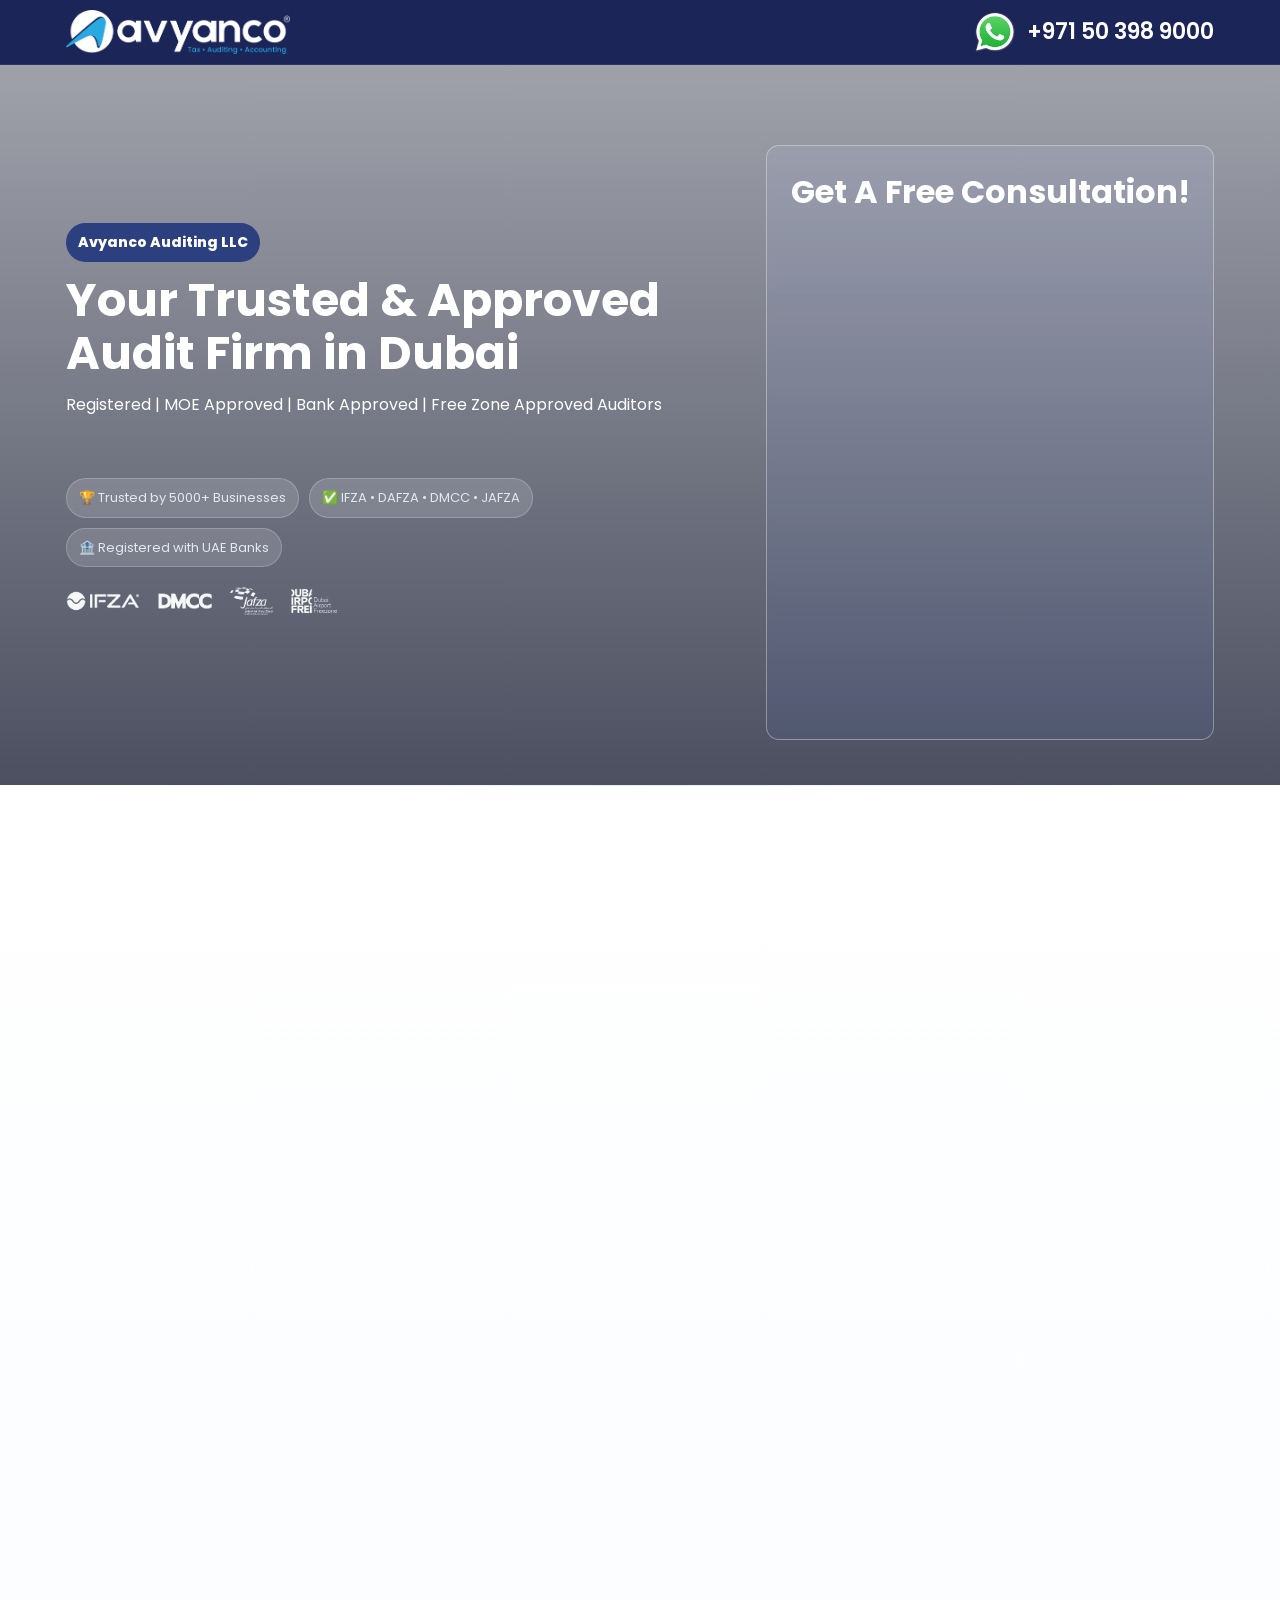
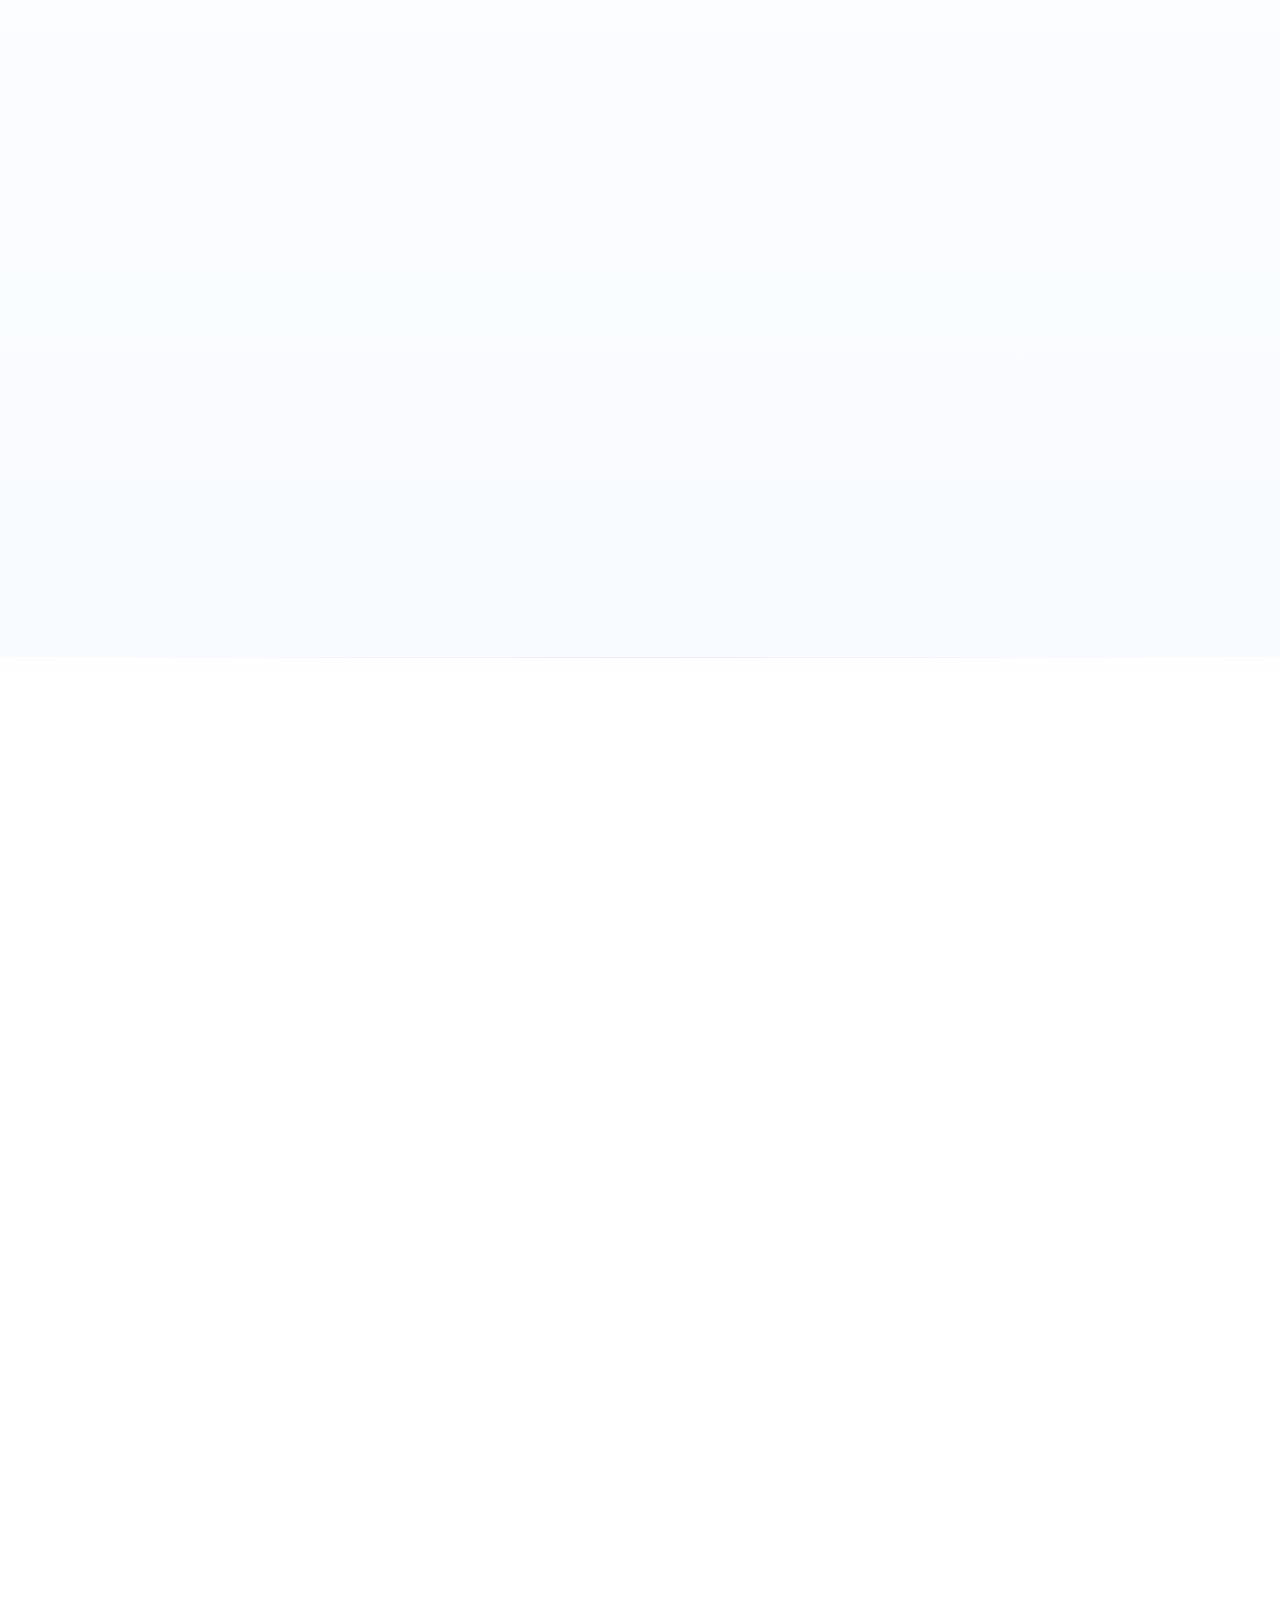
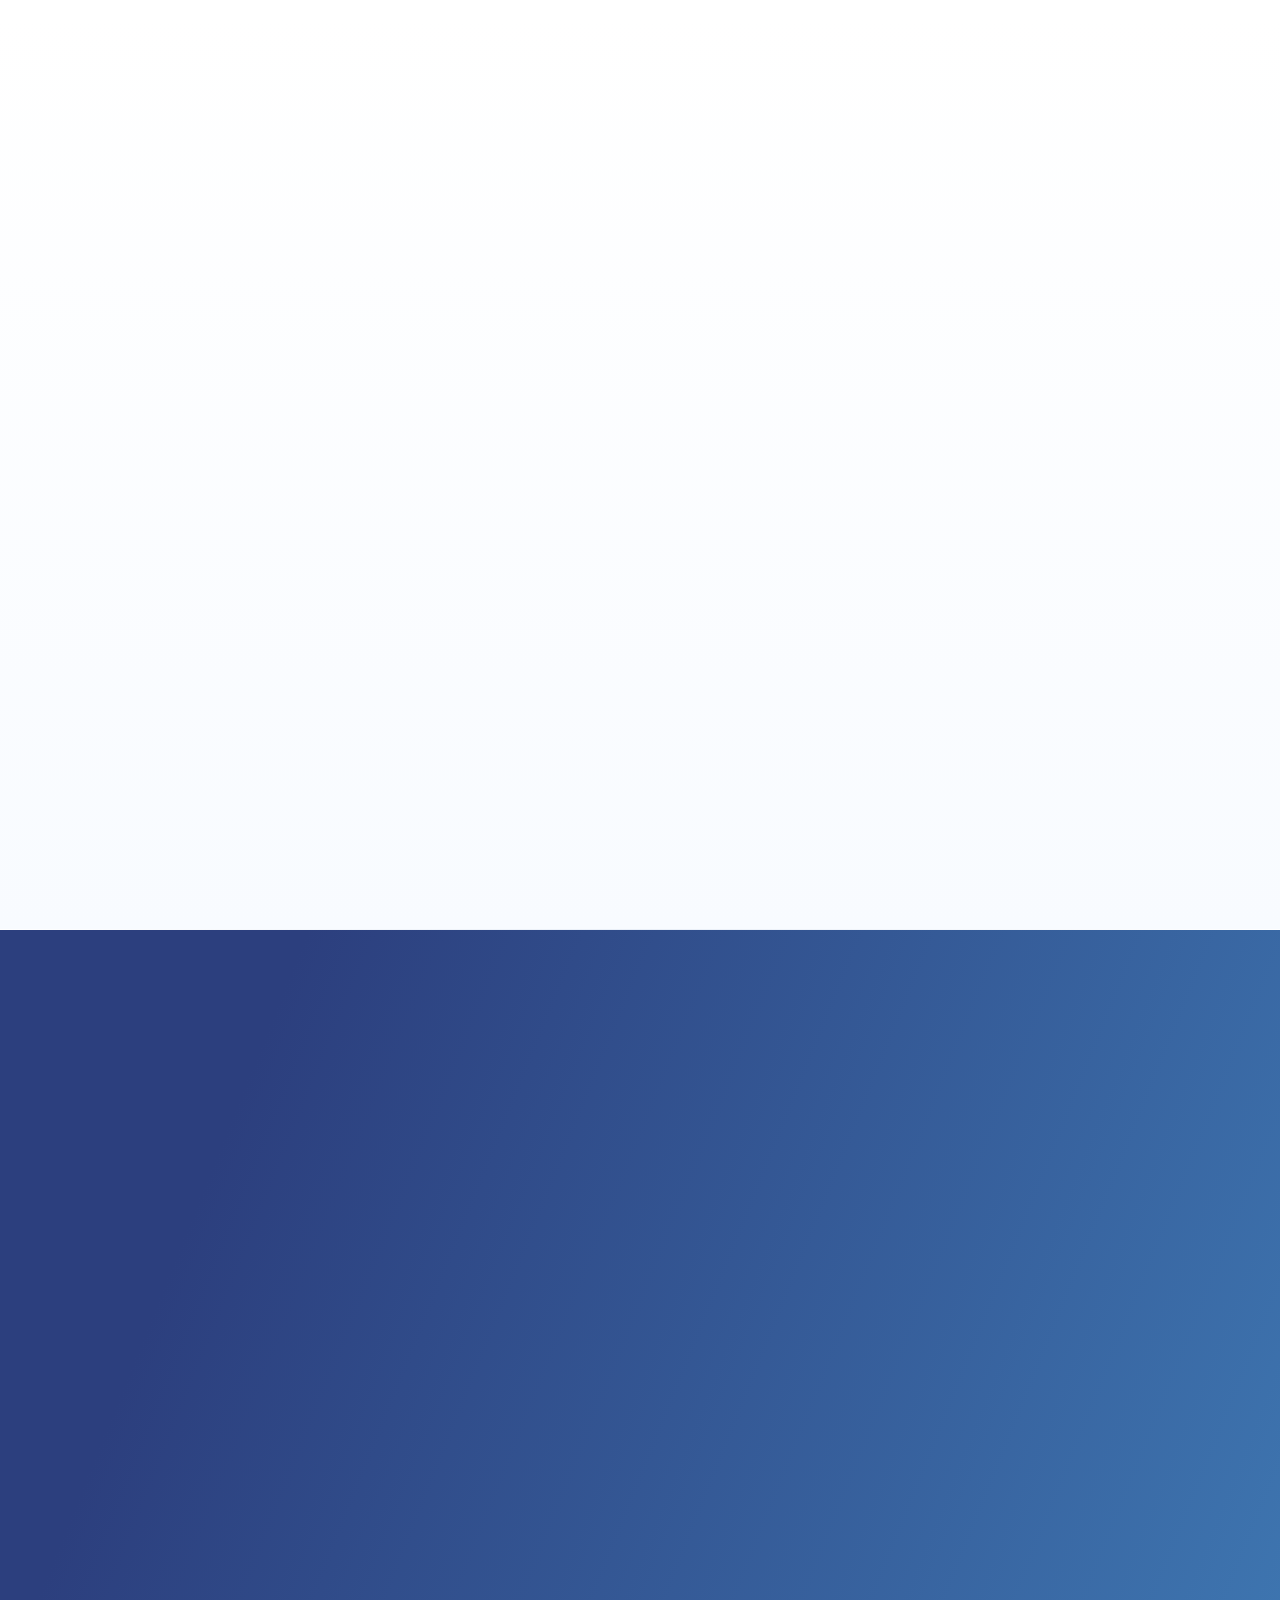
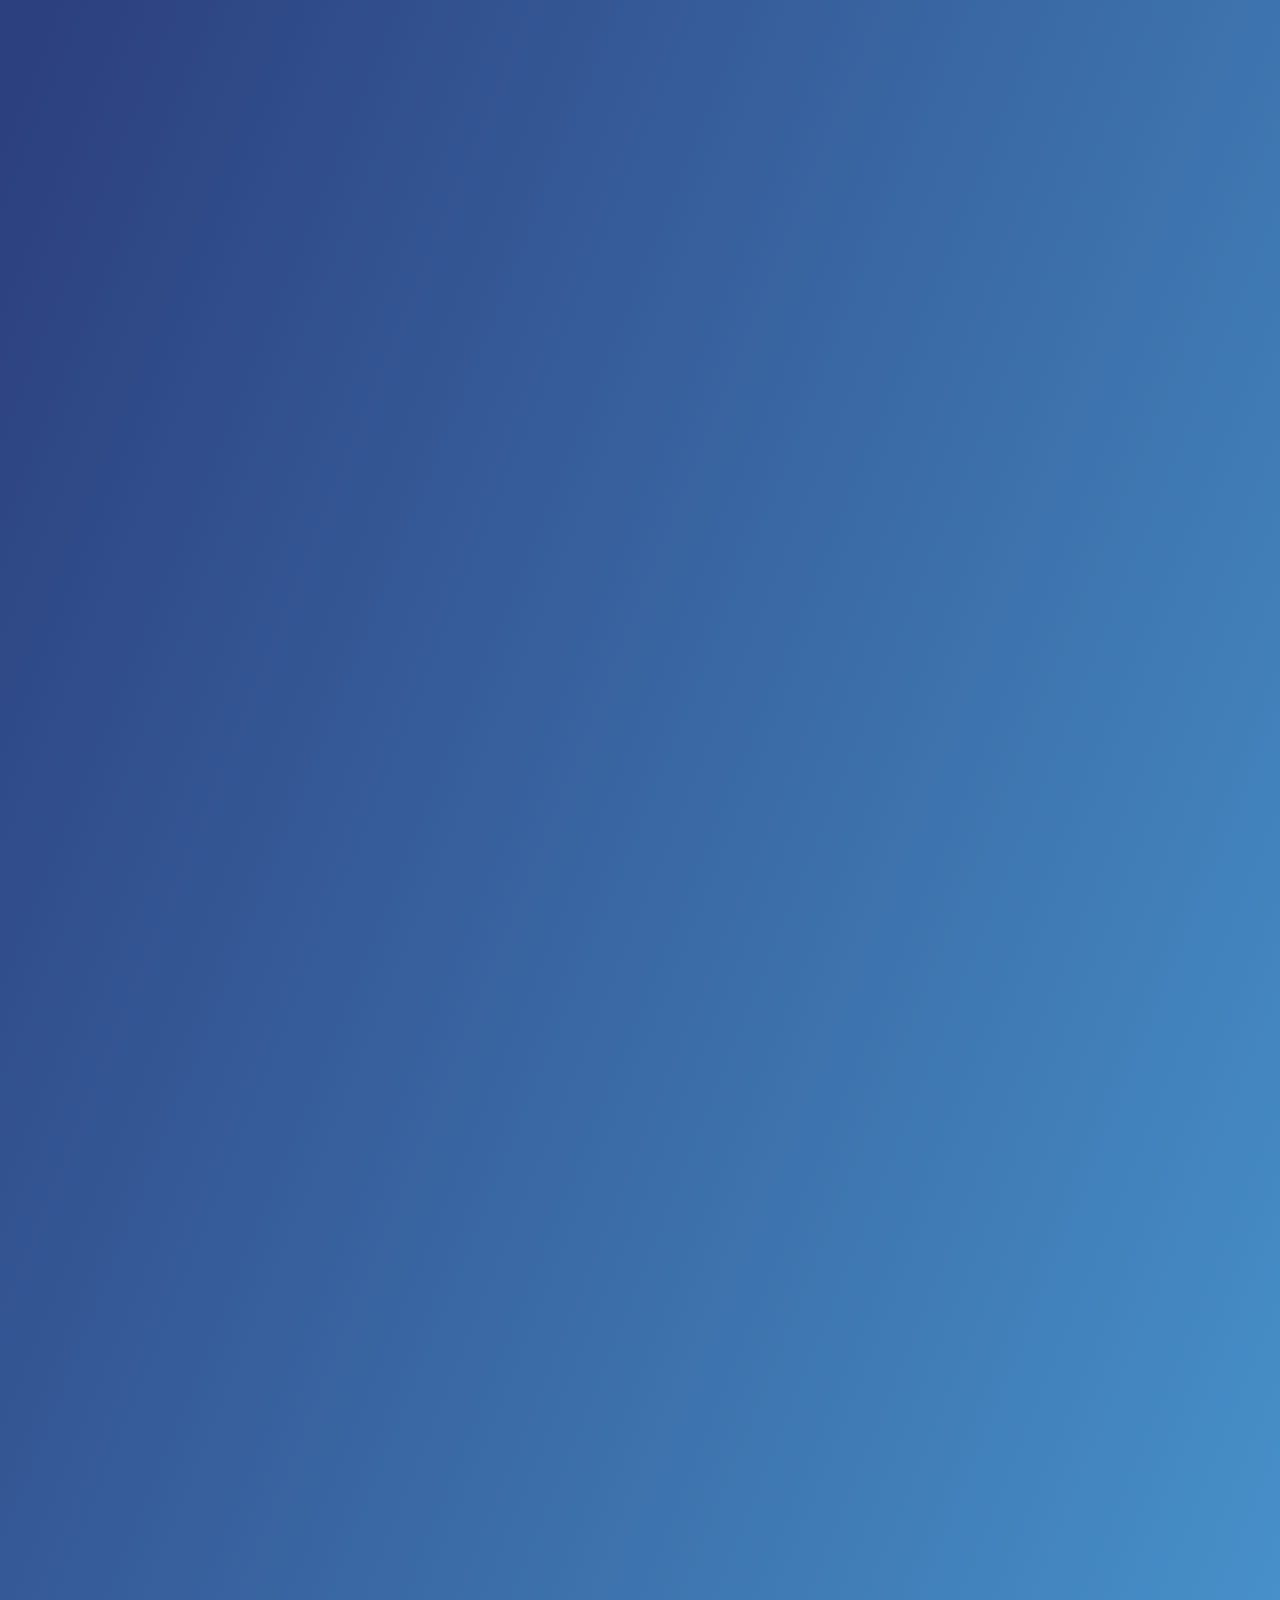
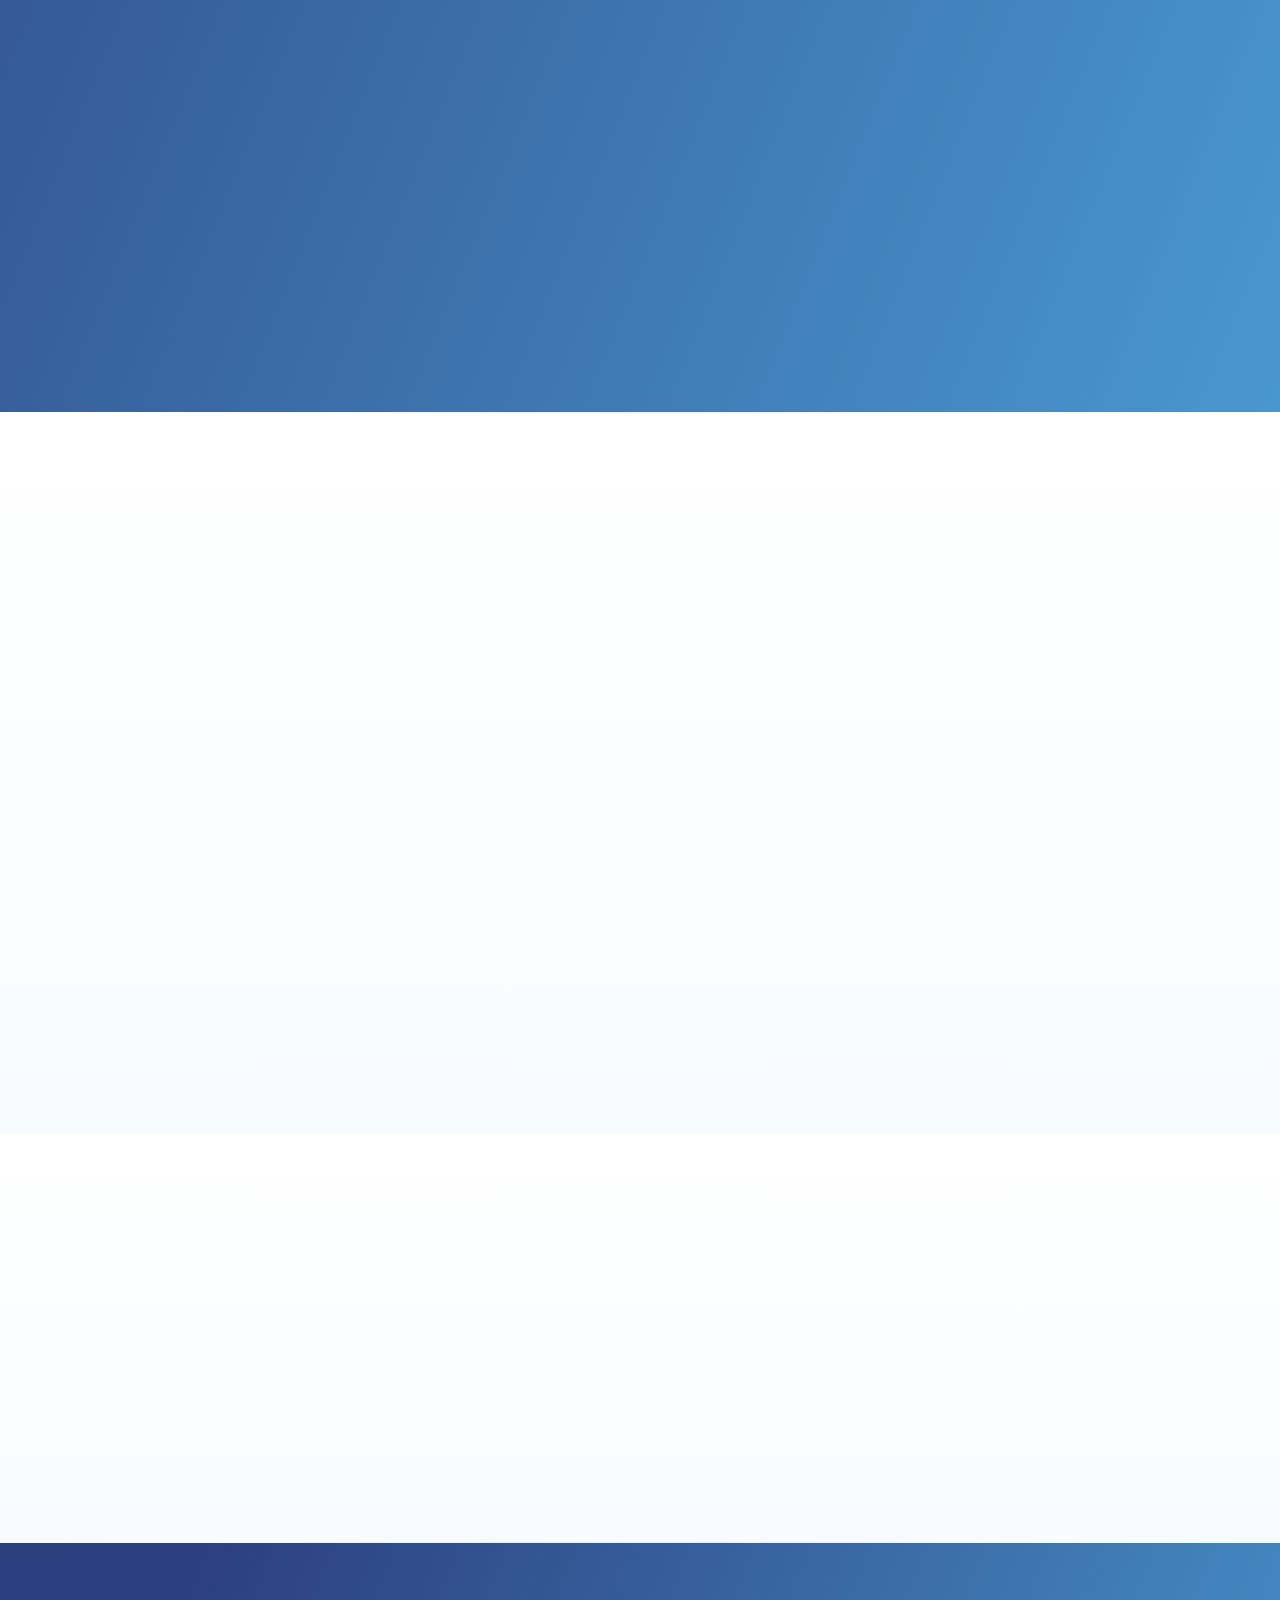
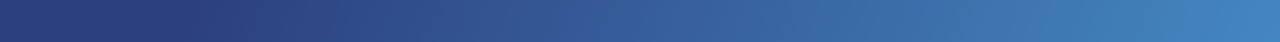
==== commit 3adf1871: "Update all pages to use whatsapp_icon_80x80.webp Changed WhatsApp icon across all 4 pages: - index.h" ====
--- a/index.html
+++ b/index.html
@@ -154,10 +154,7 @@
     </div>
     <div class="avy-actions">
       <a class="avy-wa" href="https://wa.me/97142405000" aria-label="Chat on WhatsApp">
-        <picture>
-          <source srcset="assets/images/whatsapp.webp" type="image/webp">
-          <img src="assets/images/whatsapp.png" alt="WhatsApp" width="50" height="50"/>
-        </picture>
+        <img src="assets/images/whatsapp_icon_80x80.webp" alt="WhatsApp" width="50" height="50"/>
       </a>
       <a class="avy-call" href="tel:+971503989000" aria-label="Call Avyanco">+971 50 398 9000</a>
     </div>
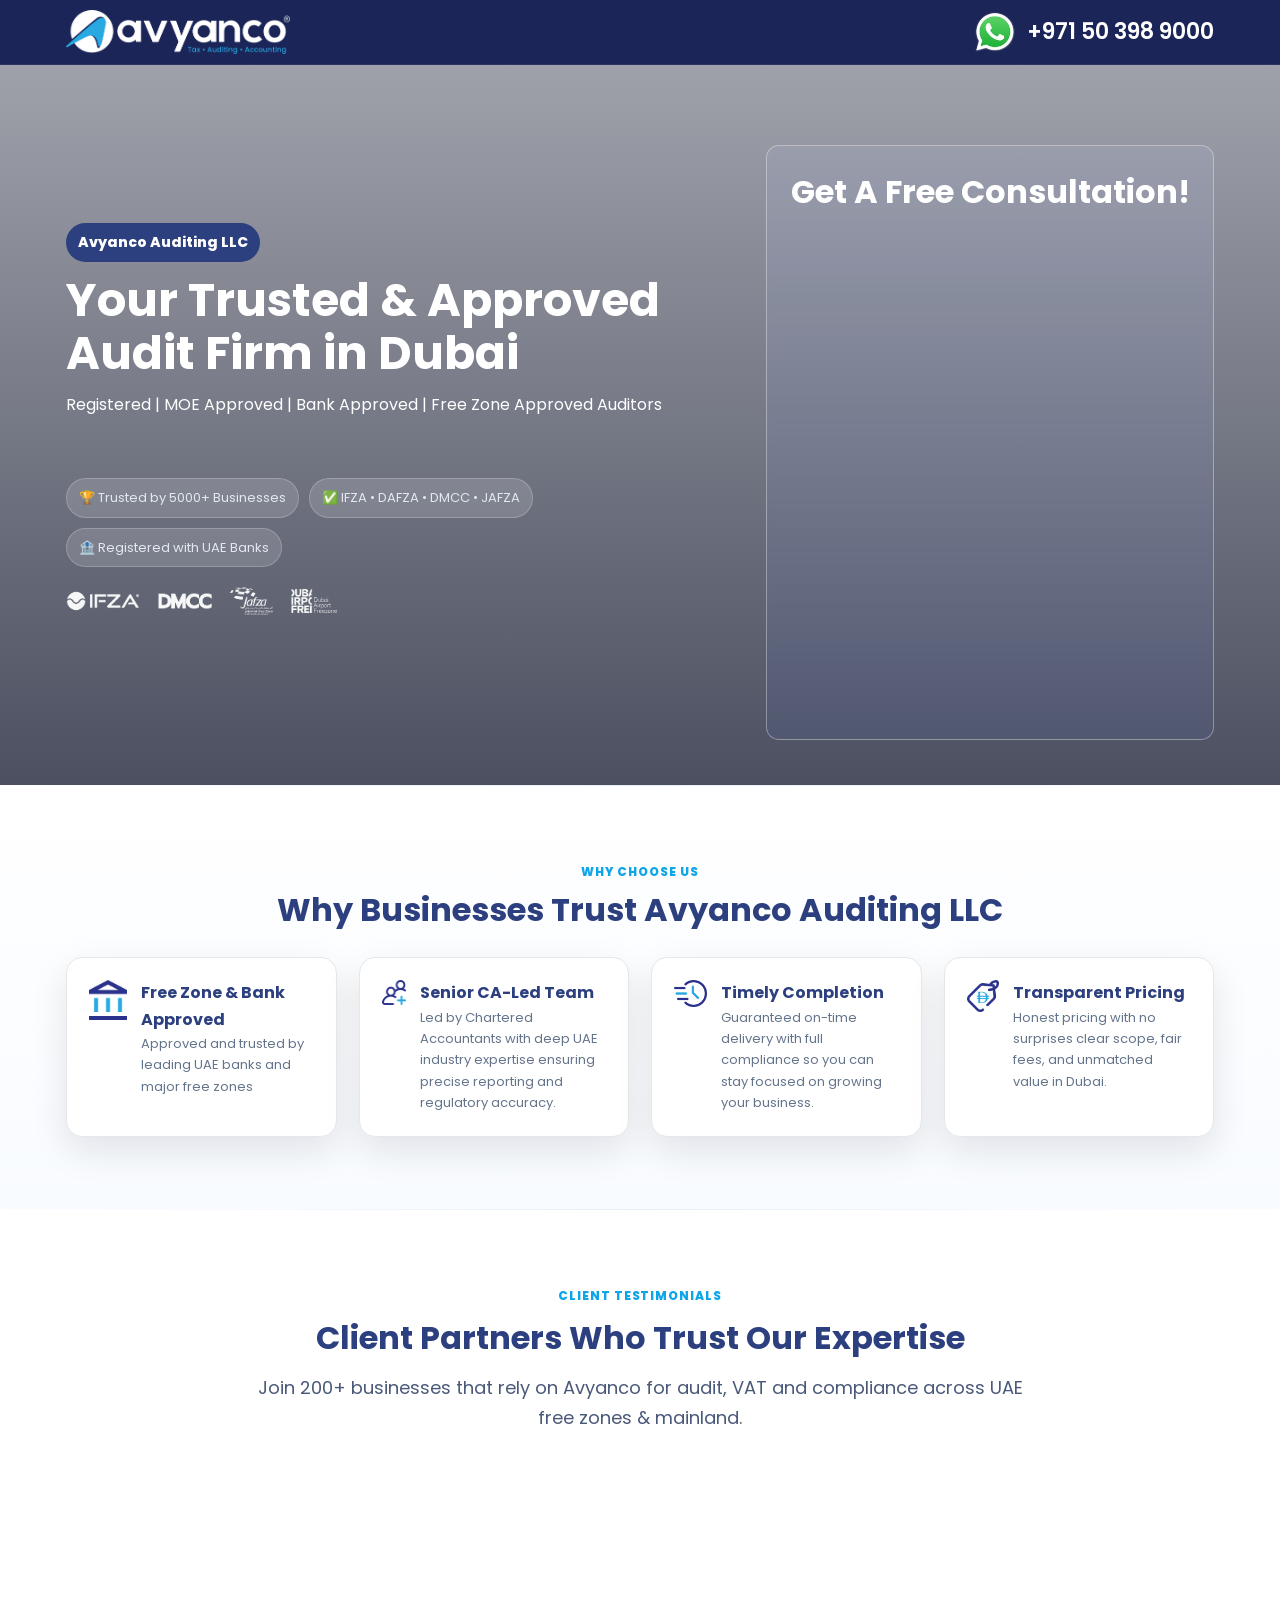
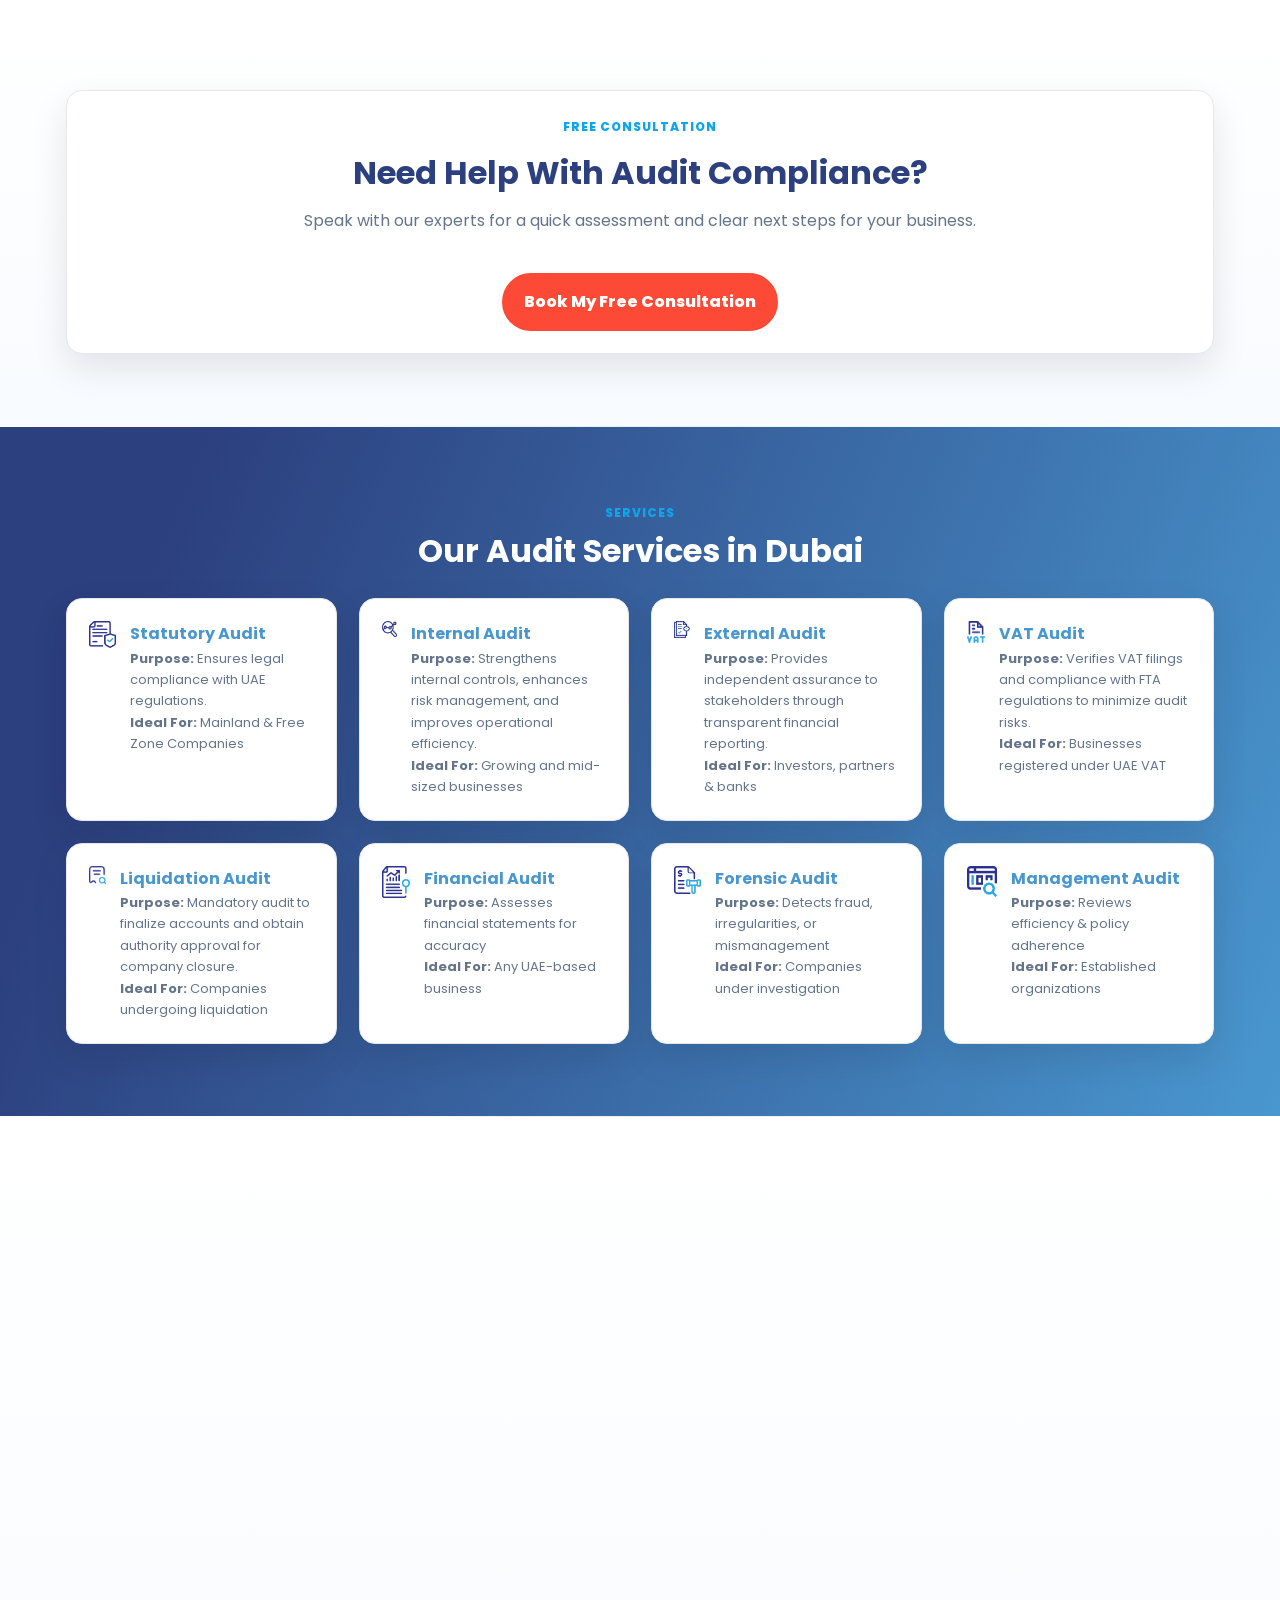
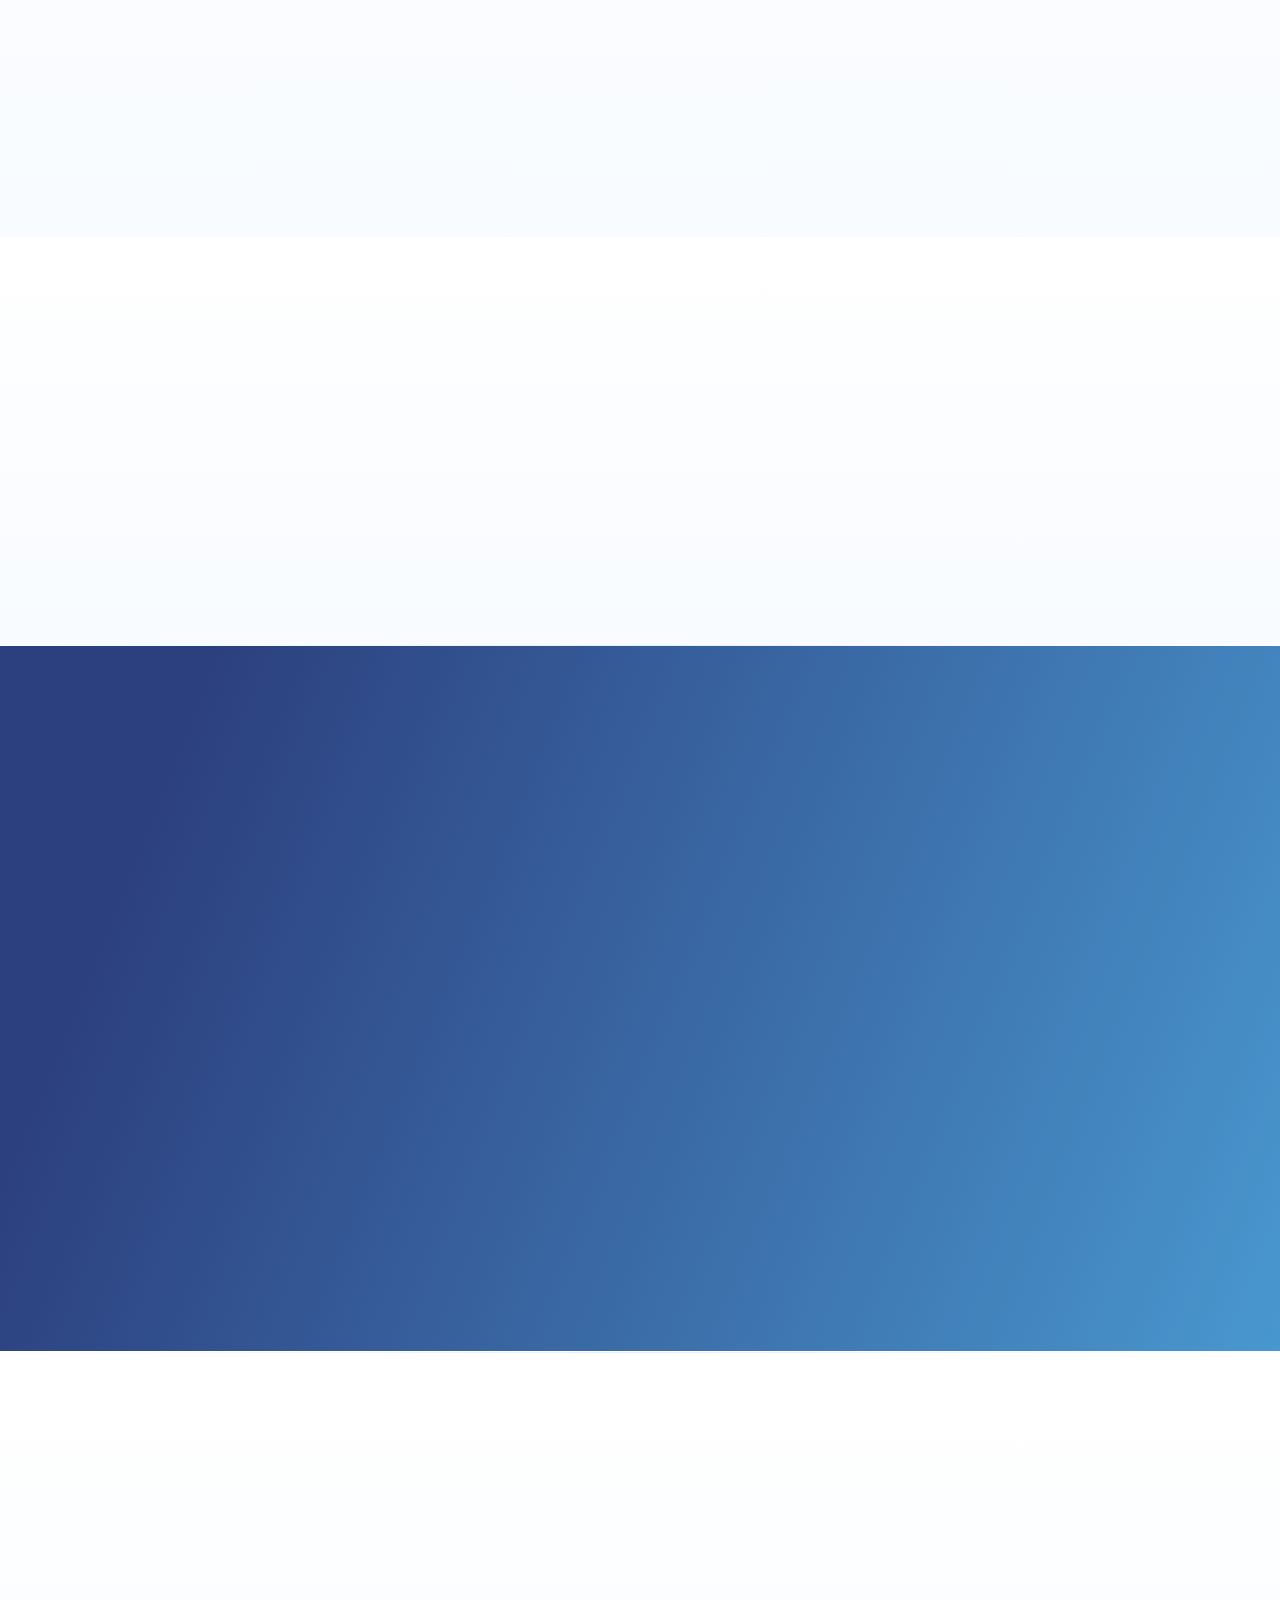
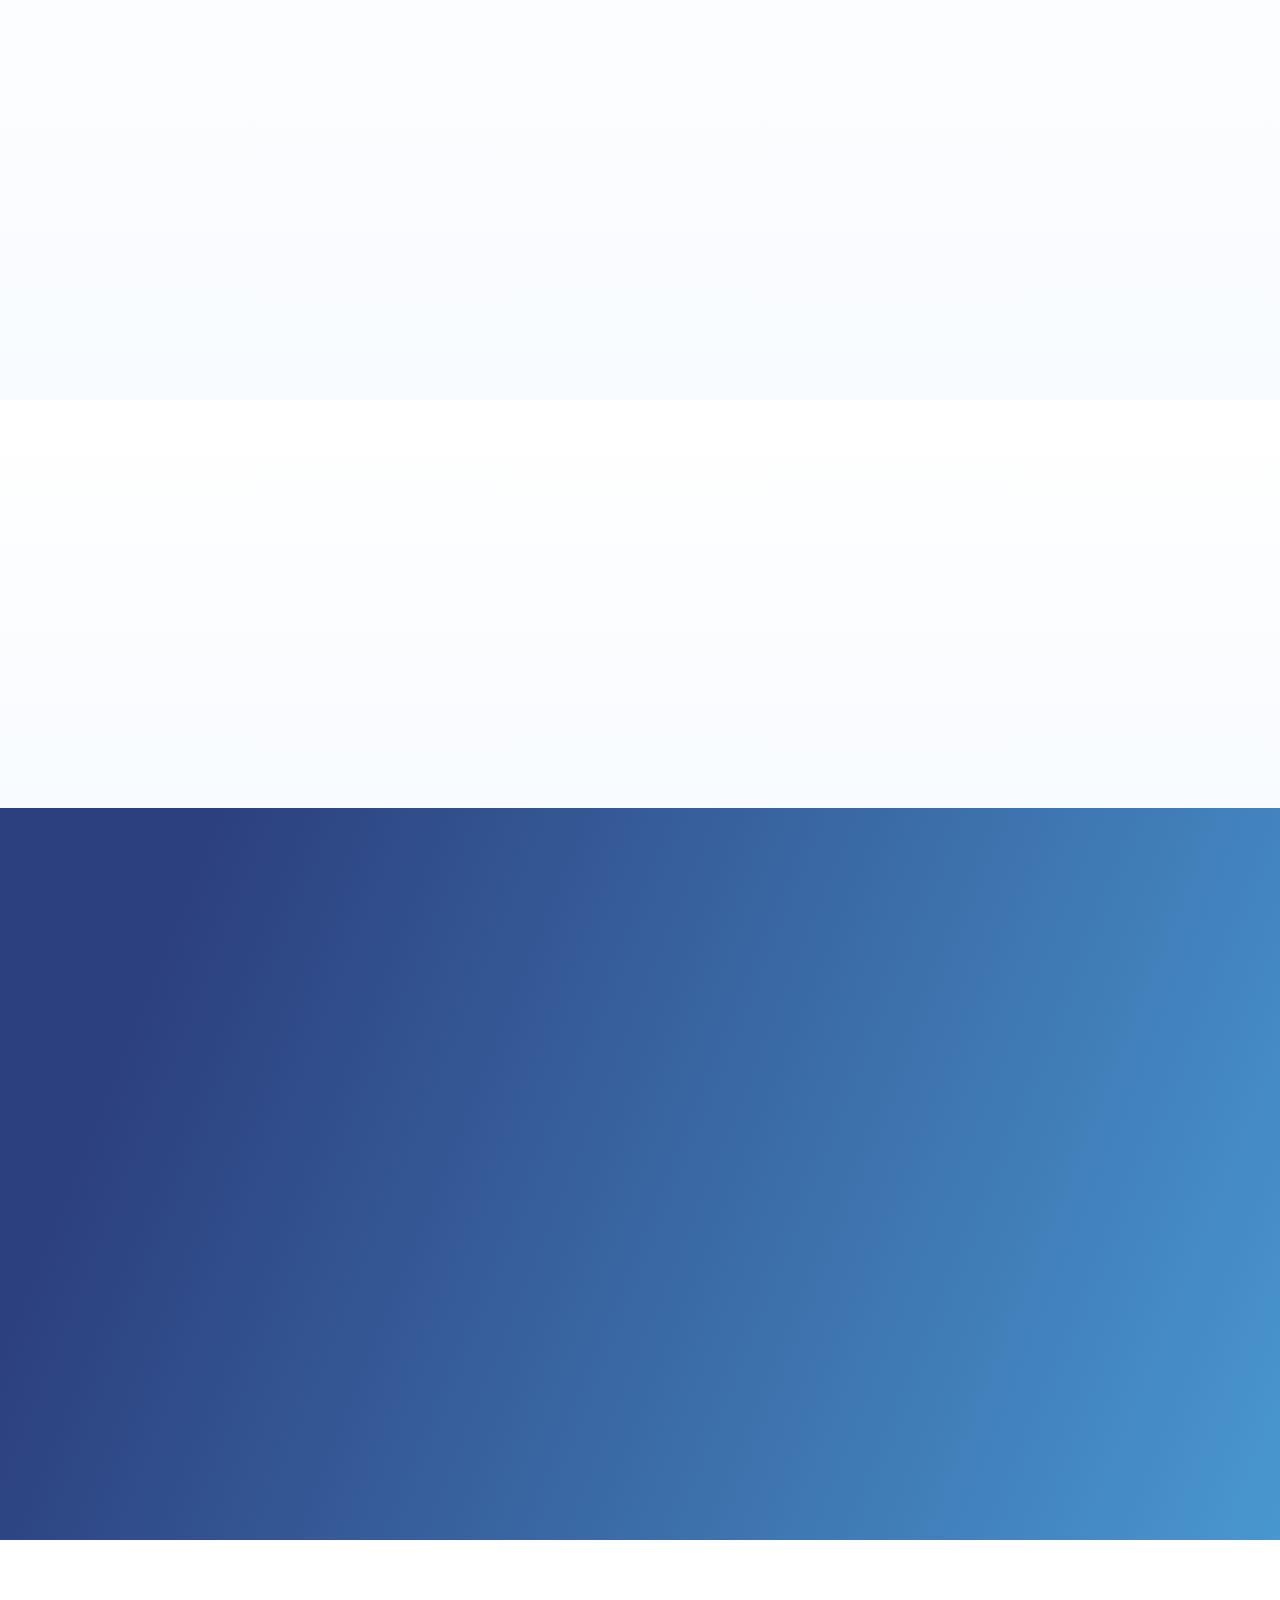
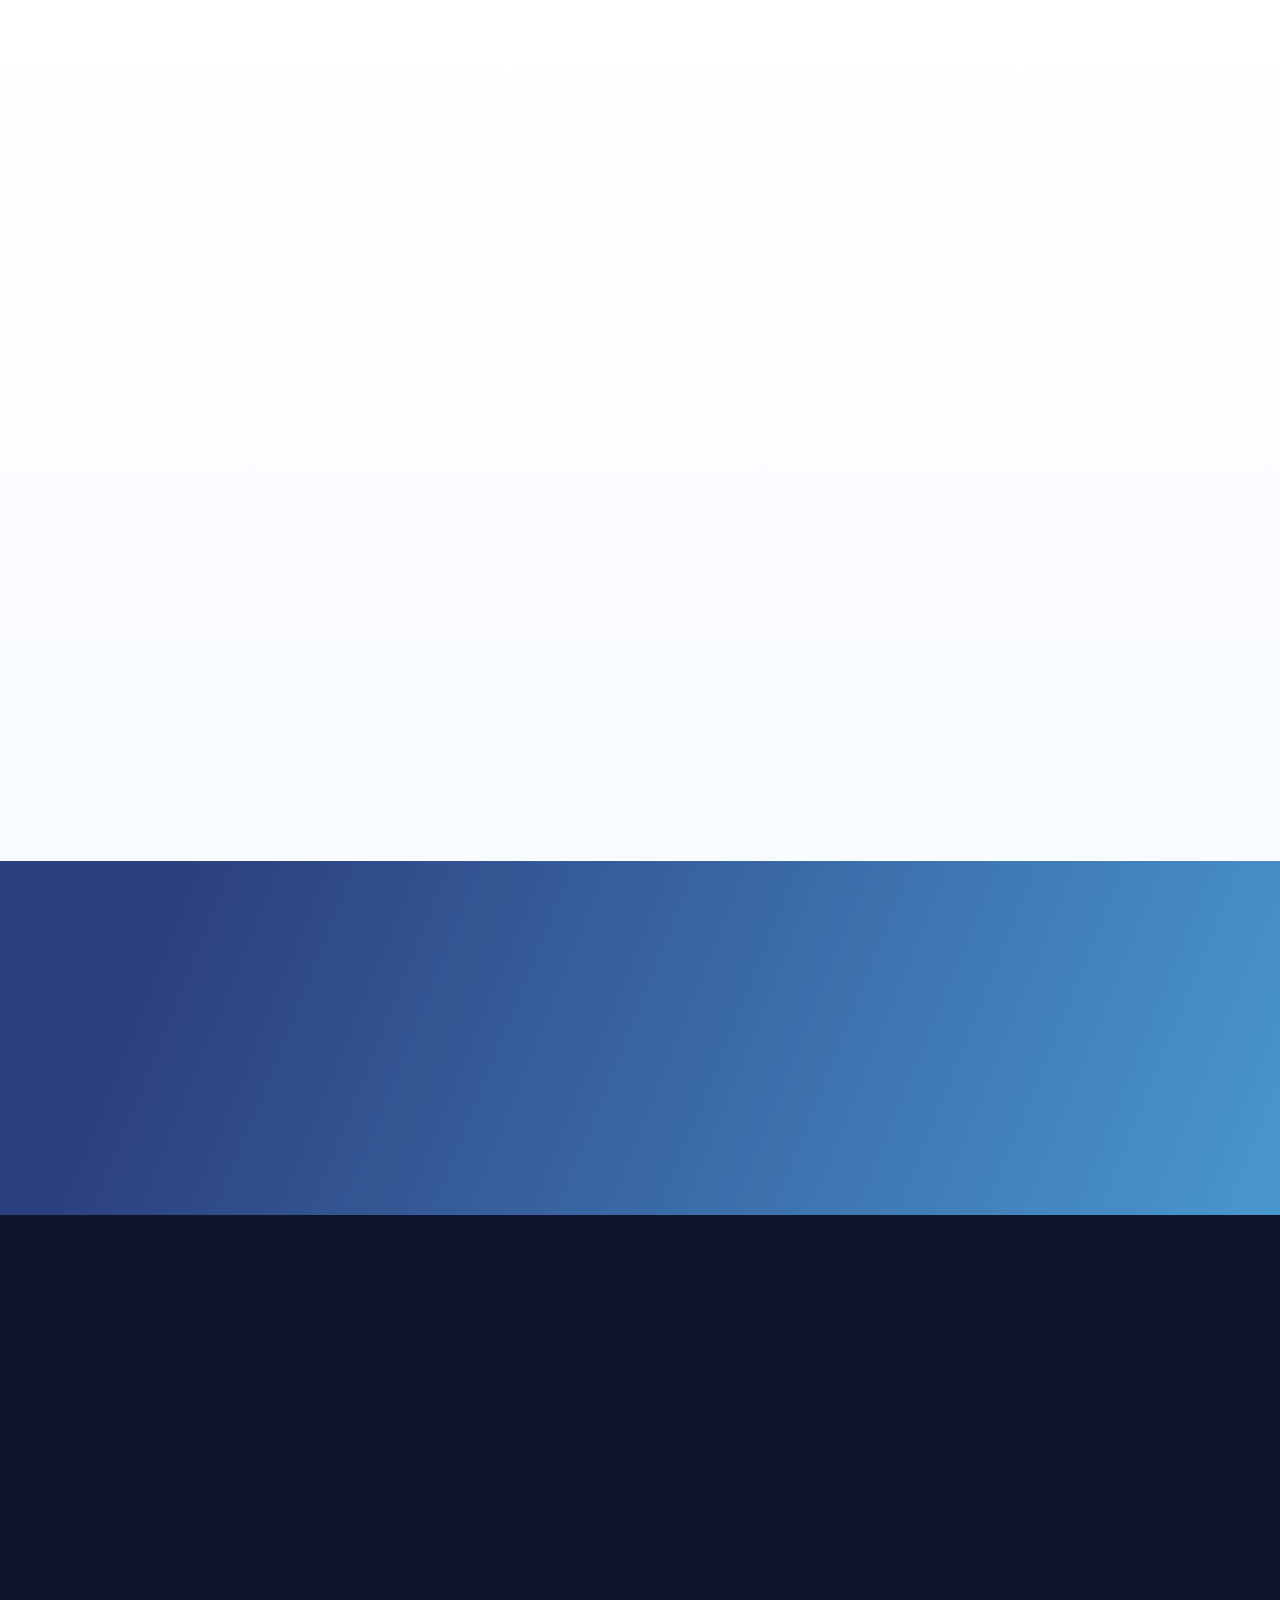
==== commit 870c6a89: "Fix TrustIndex loading on all pages ISSUE: TrustIndex testimonials widget not loading properly - Roo" ====
--- a/index.html
+++ b/index.html
@@ -231,7 +231,9 @@
       <p class="lead">Join 200+ businesses that rely on Avyanco for audit, VAT and compliance across UAE free zones &amp; mainland.</p>
     </div>
 
-    <div class="logo-grid" data-trustindex-src="https://cdn.trustindex.io/loader.js?cca651858e075384c95618e0b5f"></div>
+    <div class="logo-grid">
+      <script async defer src="https://cdn.trustindex.io/loader.js?cca651858e075384c95618e0b5f"></script>
+    </div>
   </div>
 </section>
 
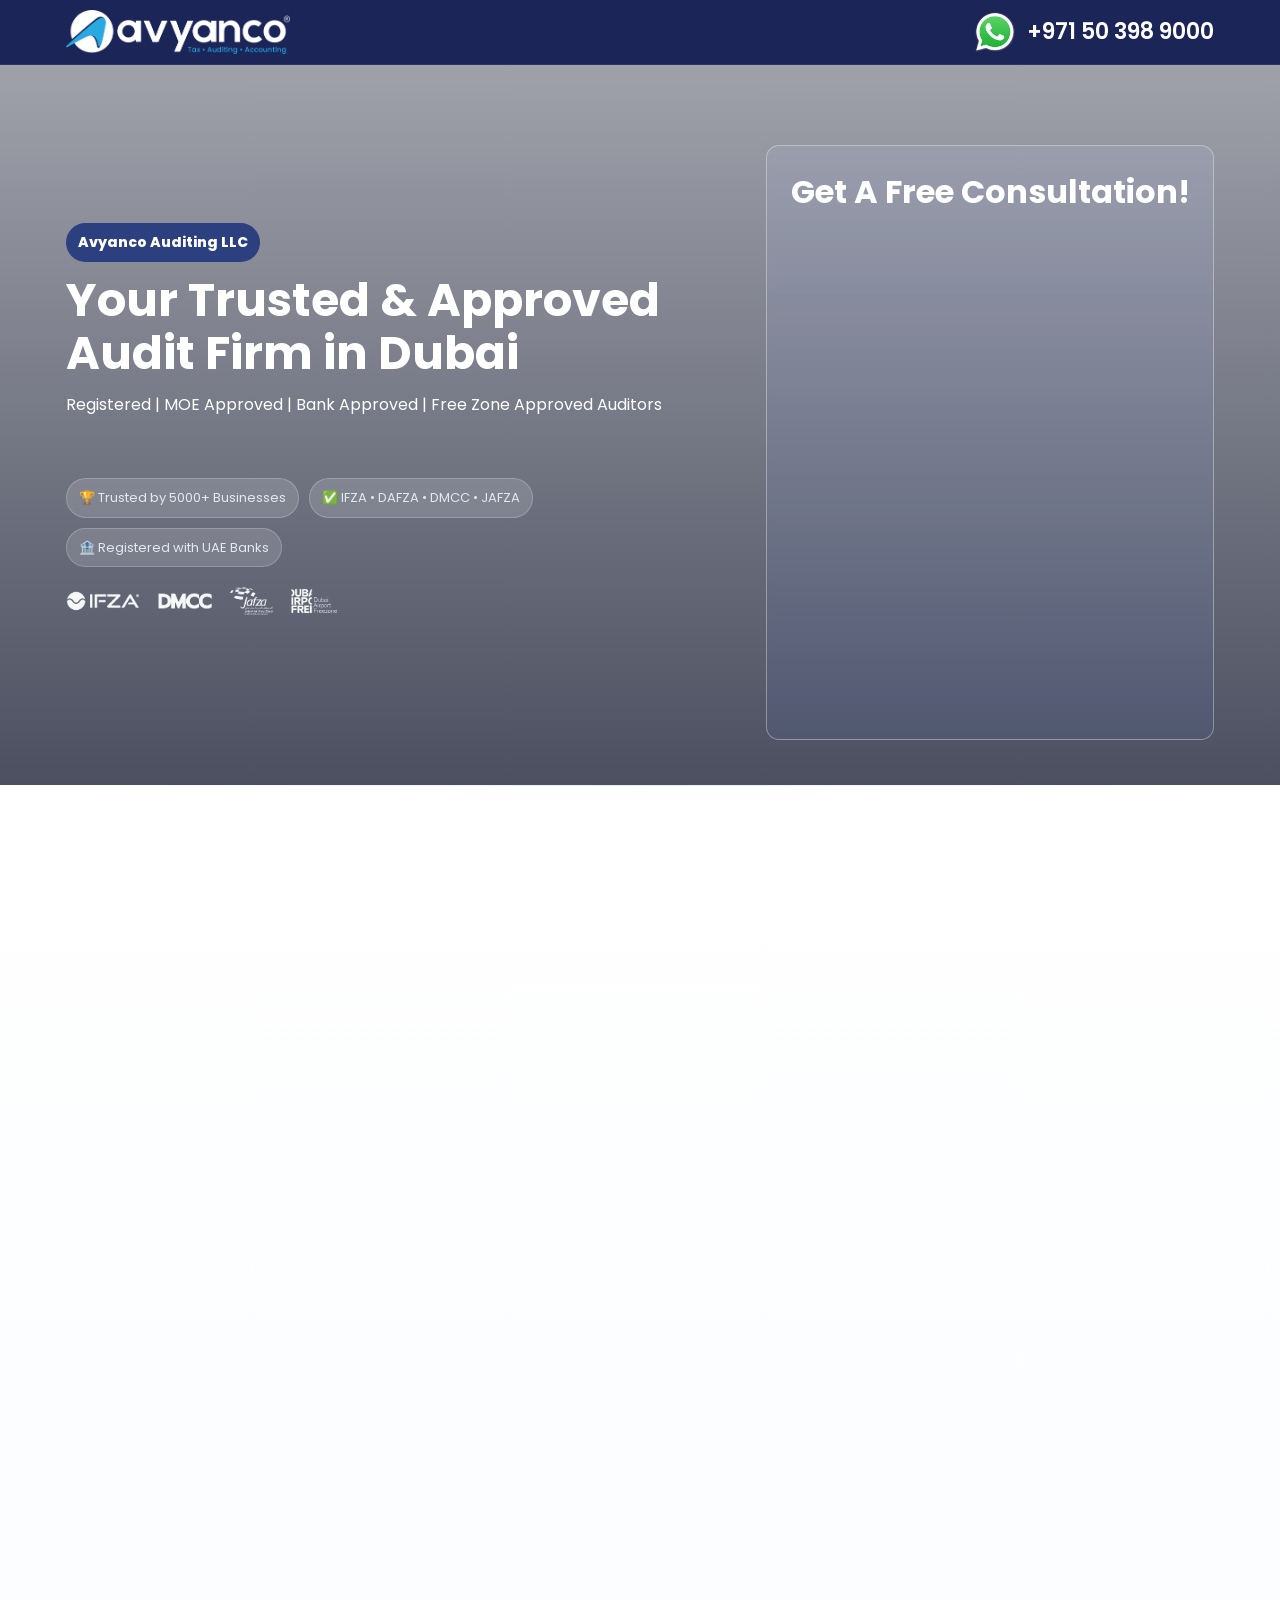
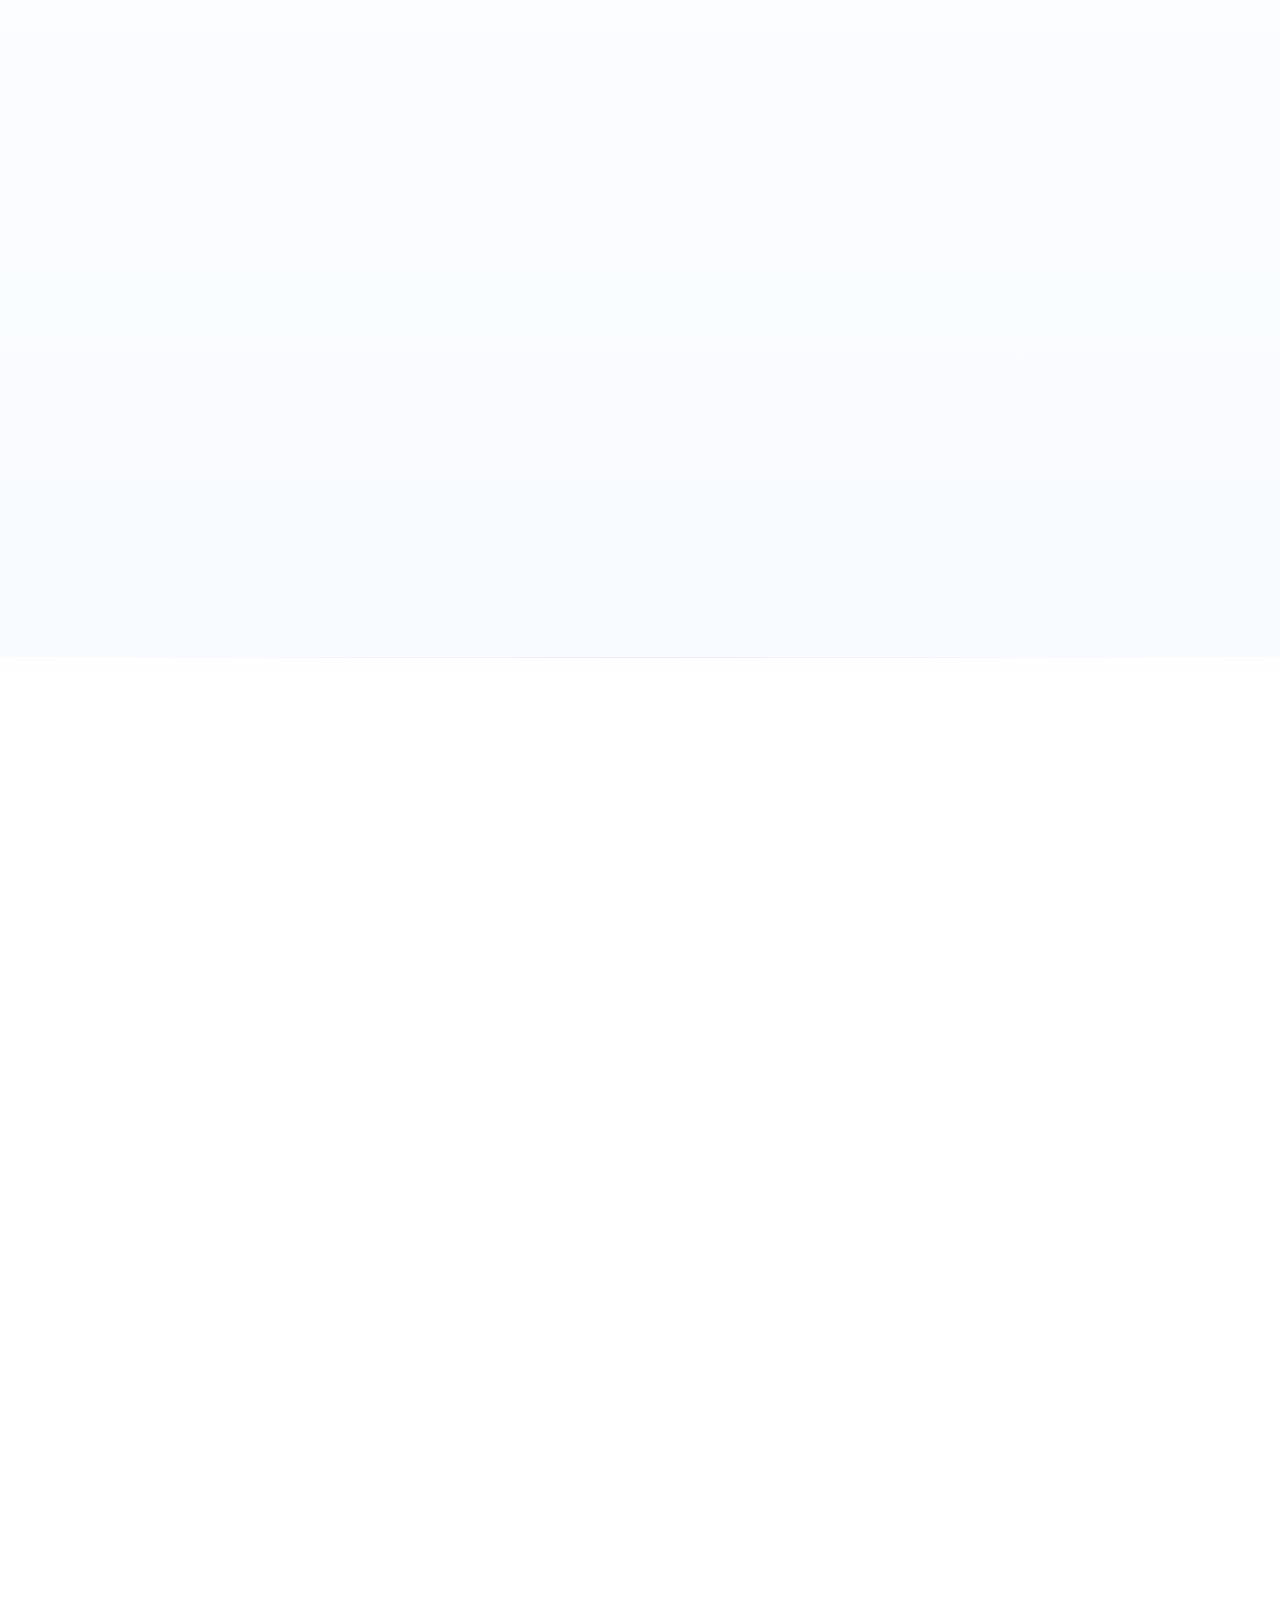
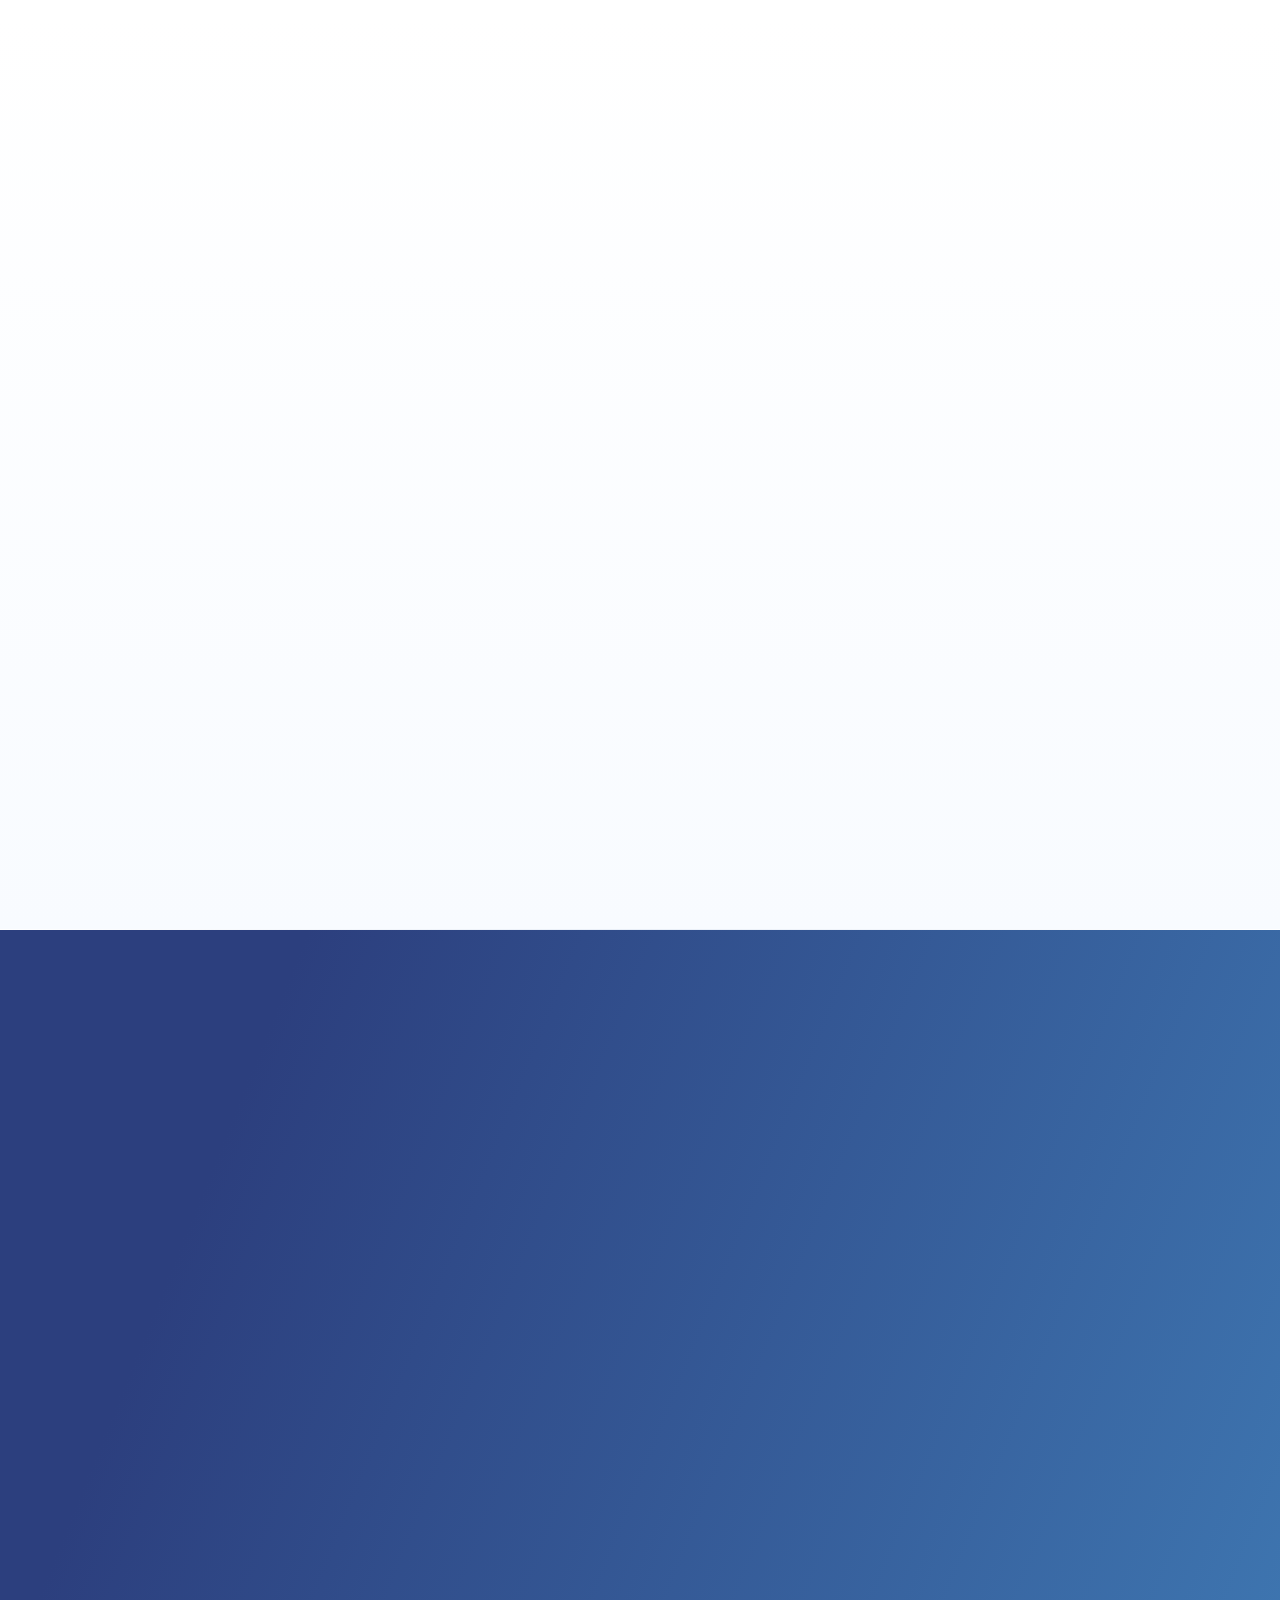
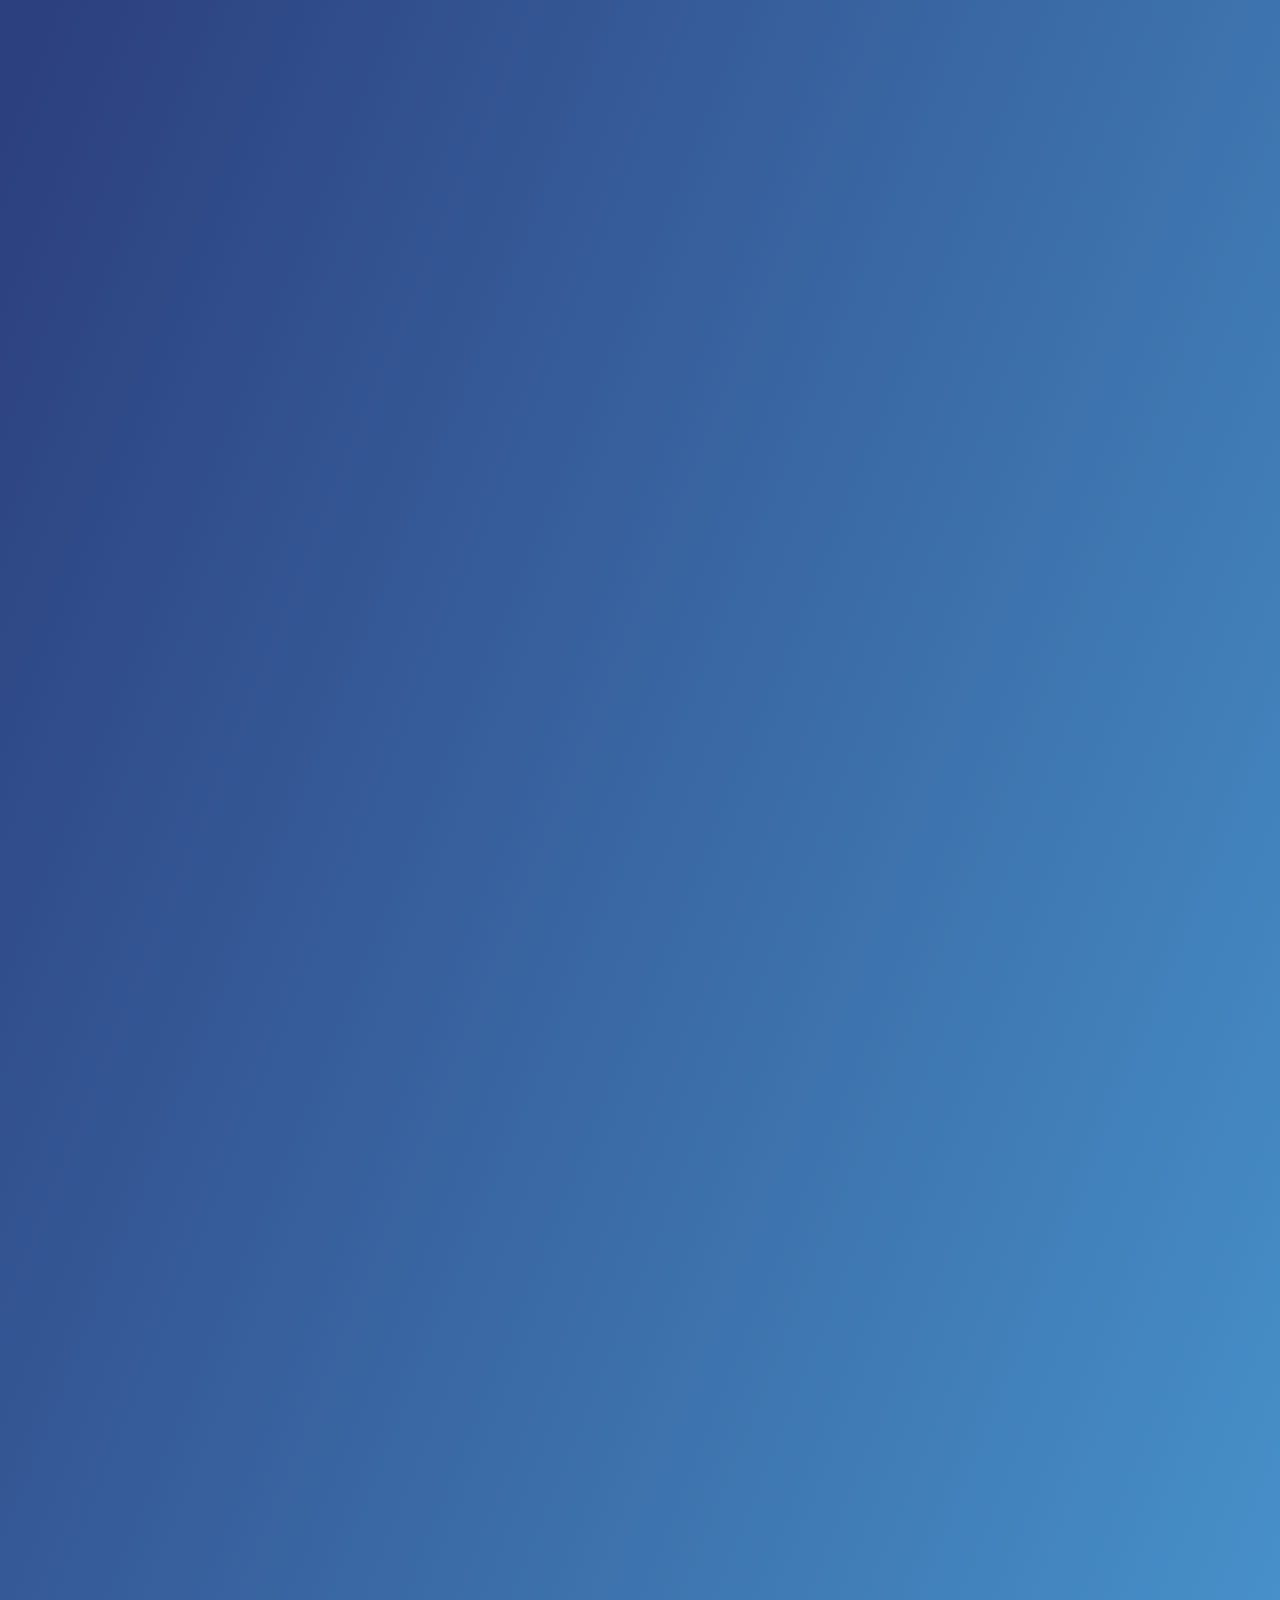
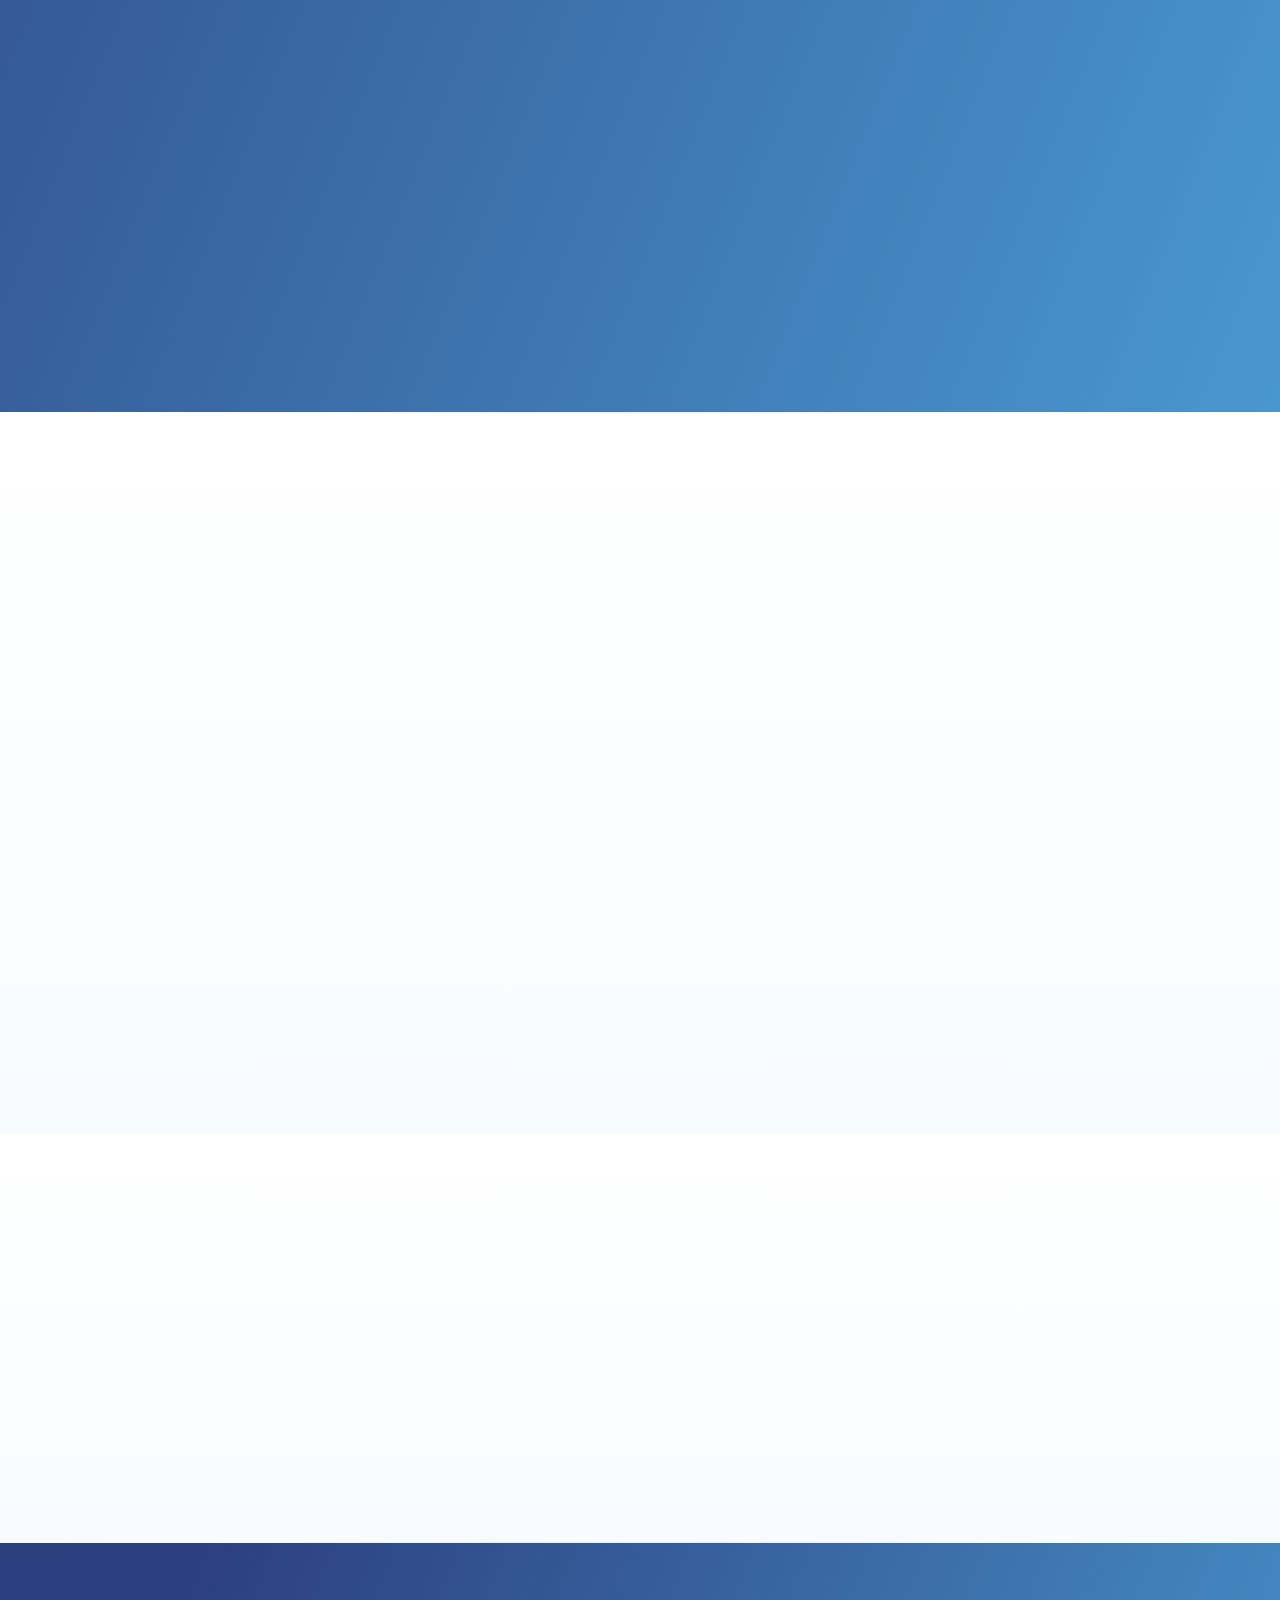
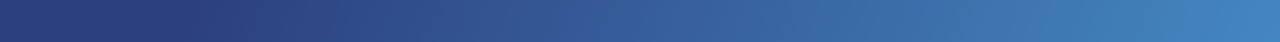
==== commit e8ff0ca1: "Fix TrustIndex testimonials widget - add proper configuration attributes ISSUE: Client testimonials " ====
--- a/index.html
+++ b/index.html
@@ -231,8 +231,8 @@
       <p class="lead">Join 200+ businesses that rely on Avyanco for audit, VAT and compliance across UAE free zones &amp; mainland.</p>
     </div>
 
-    <div class="logo-grid">
-      <script async defer src="https://cdn.trustindex.io/loader.js?cca651858e075384c95618e0b5f"></script>
+    <div class="logo-grid" data-theme="light" data-branch-id="659b35b91f09700008d38fa4" data-readonly="false" data-review-count="50" data-min-review-count="4" data-review-sort="review-rating" data-review-limit="3">
+      <script src="https://cdn.trustindex.io/loader.js?cca651858e075384c95618e0b5f" defer async></script>
     </div>
   </div>
 </section>
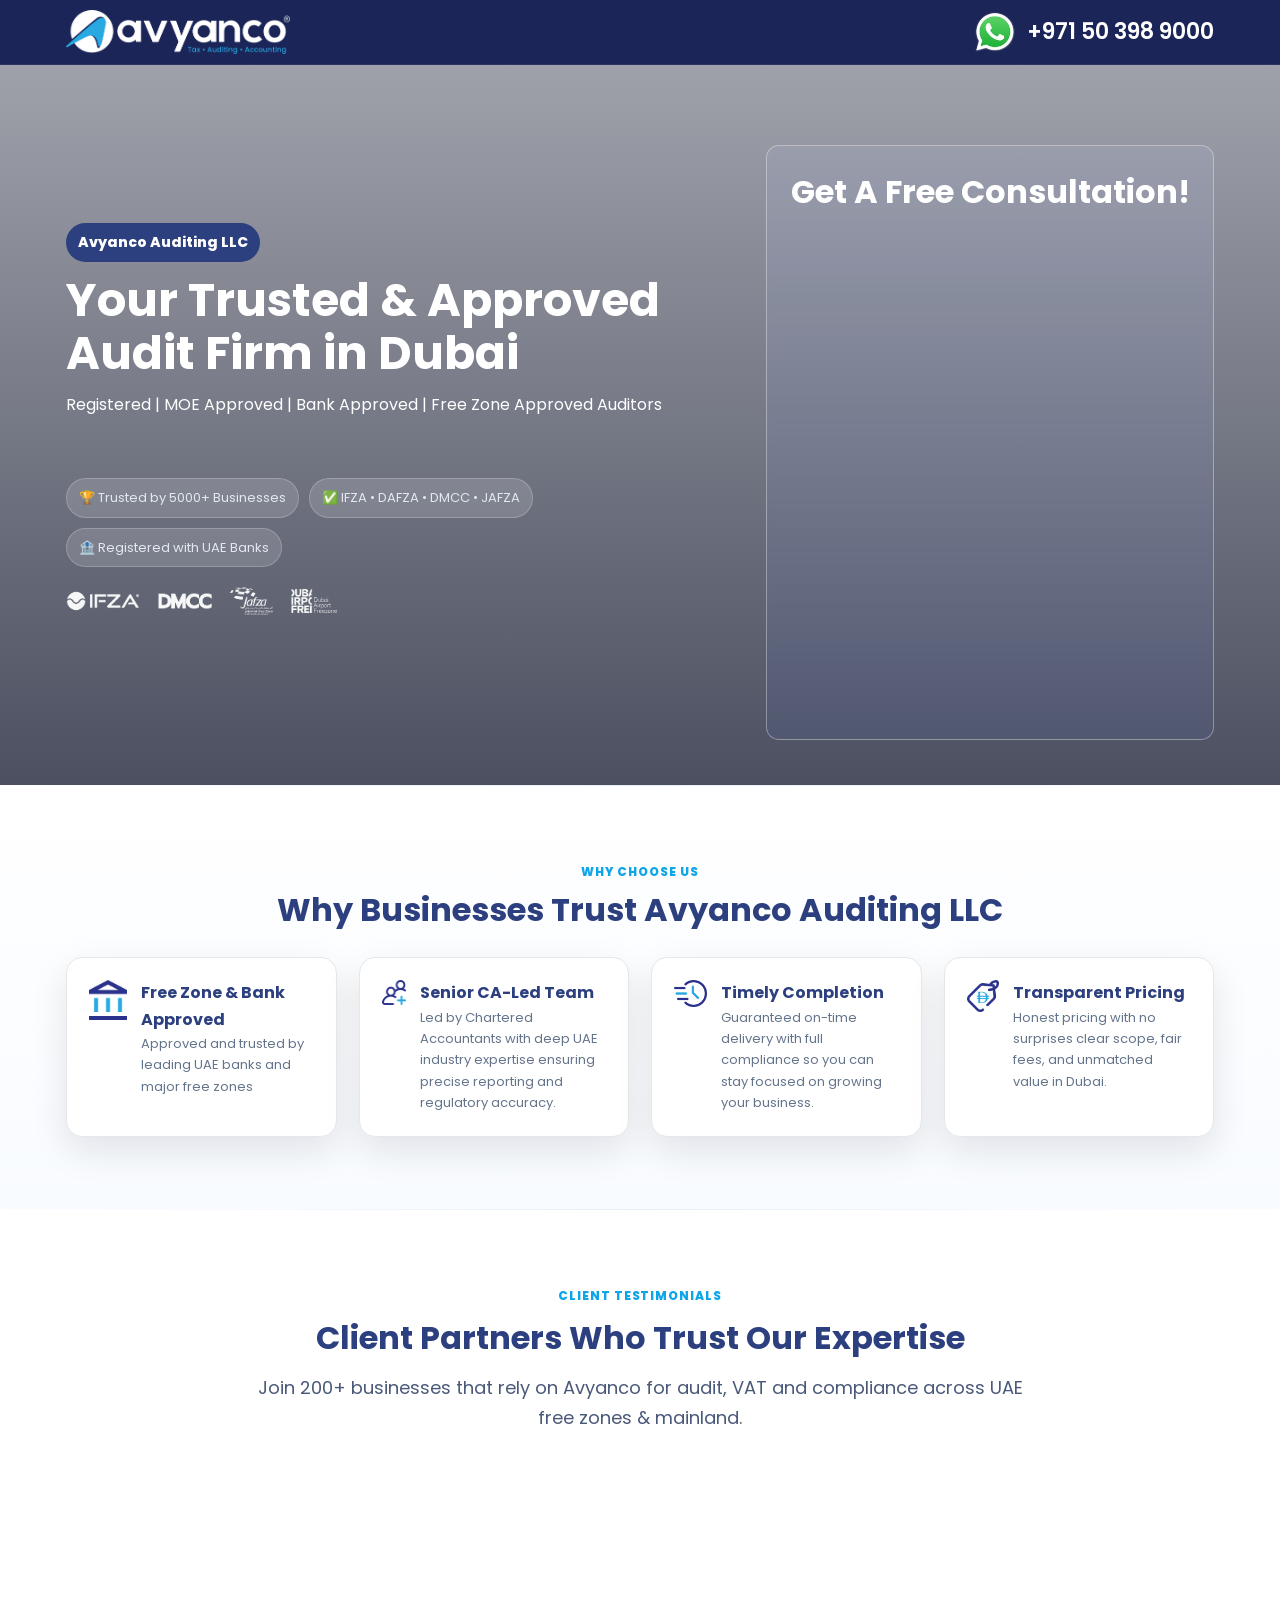
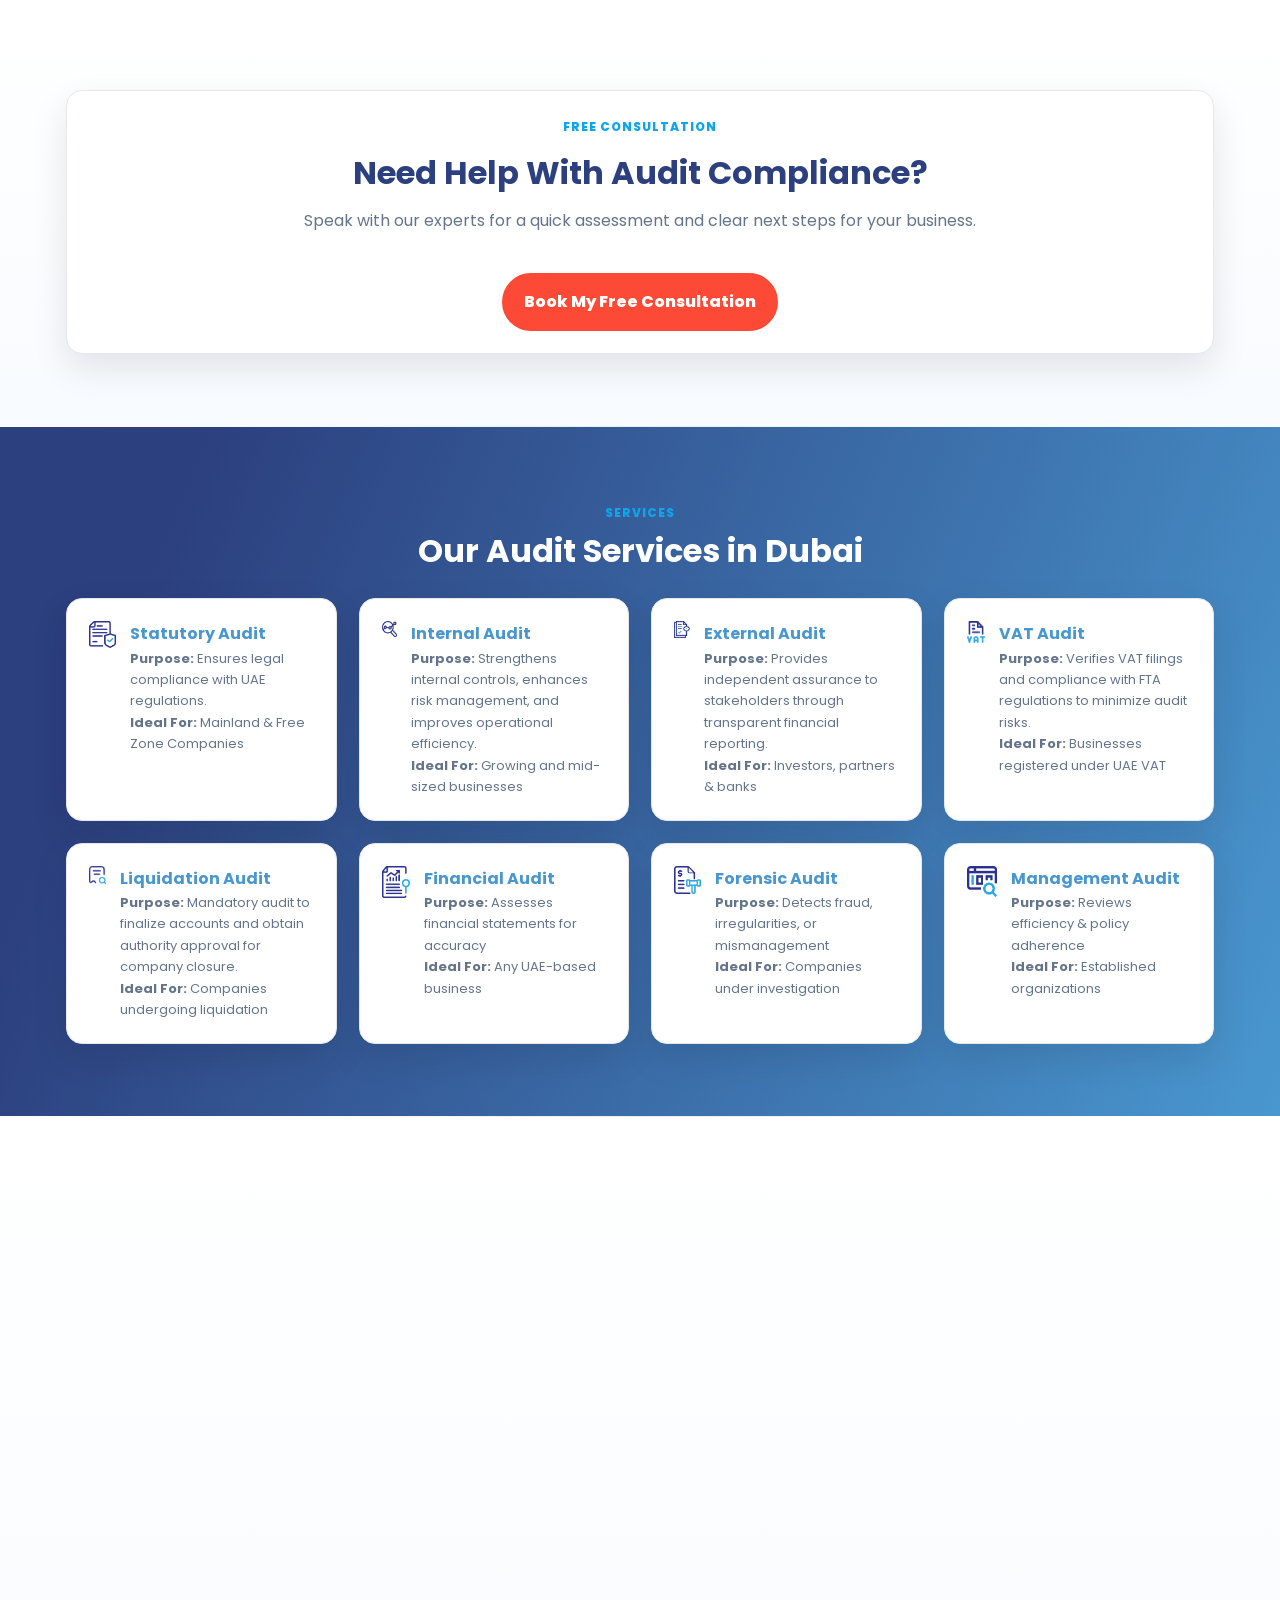
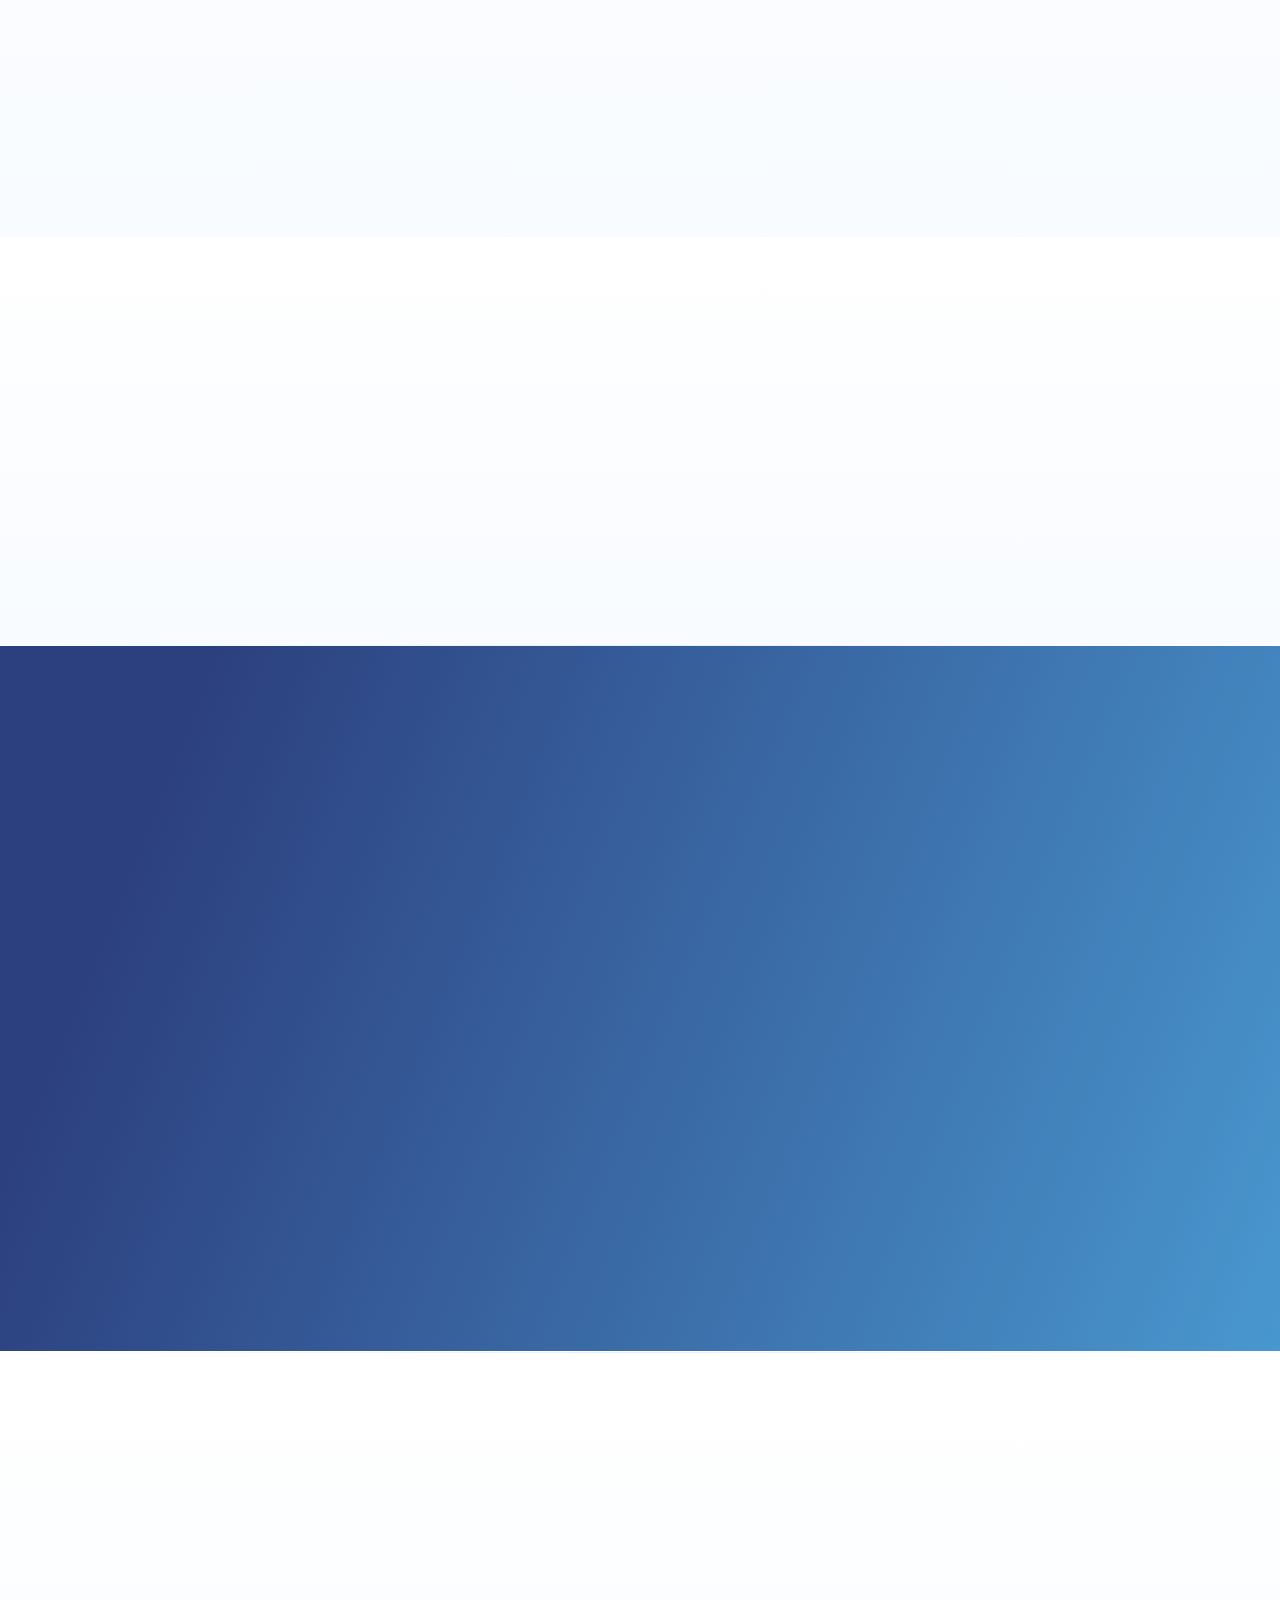
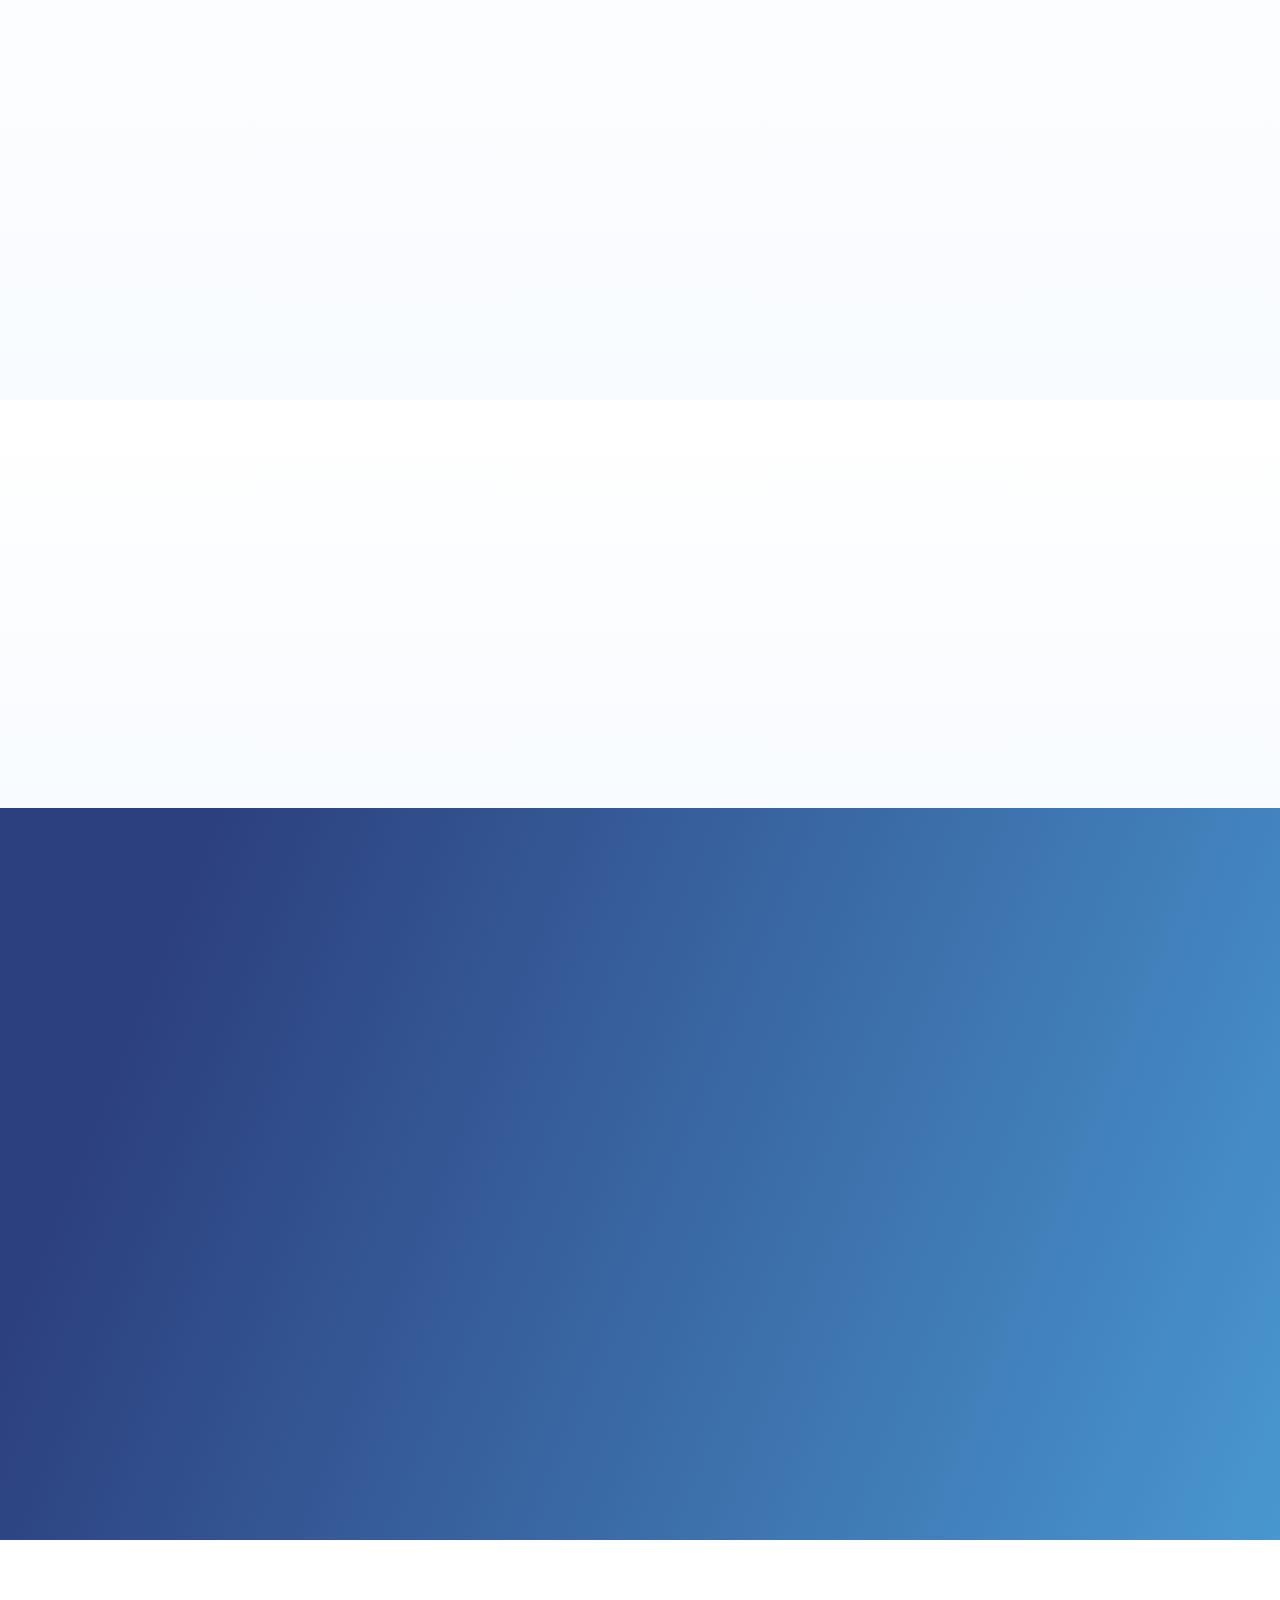
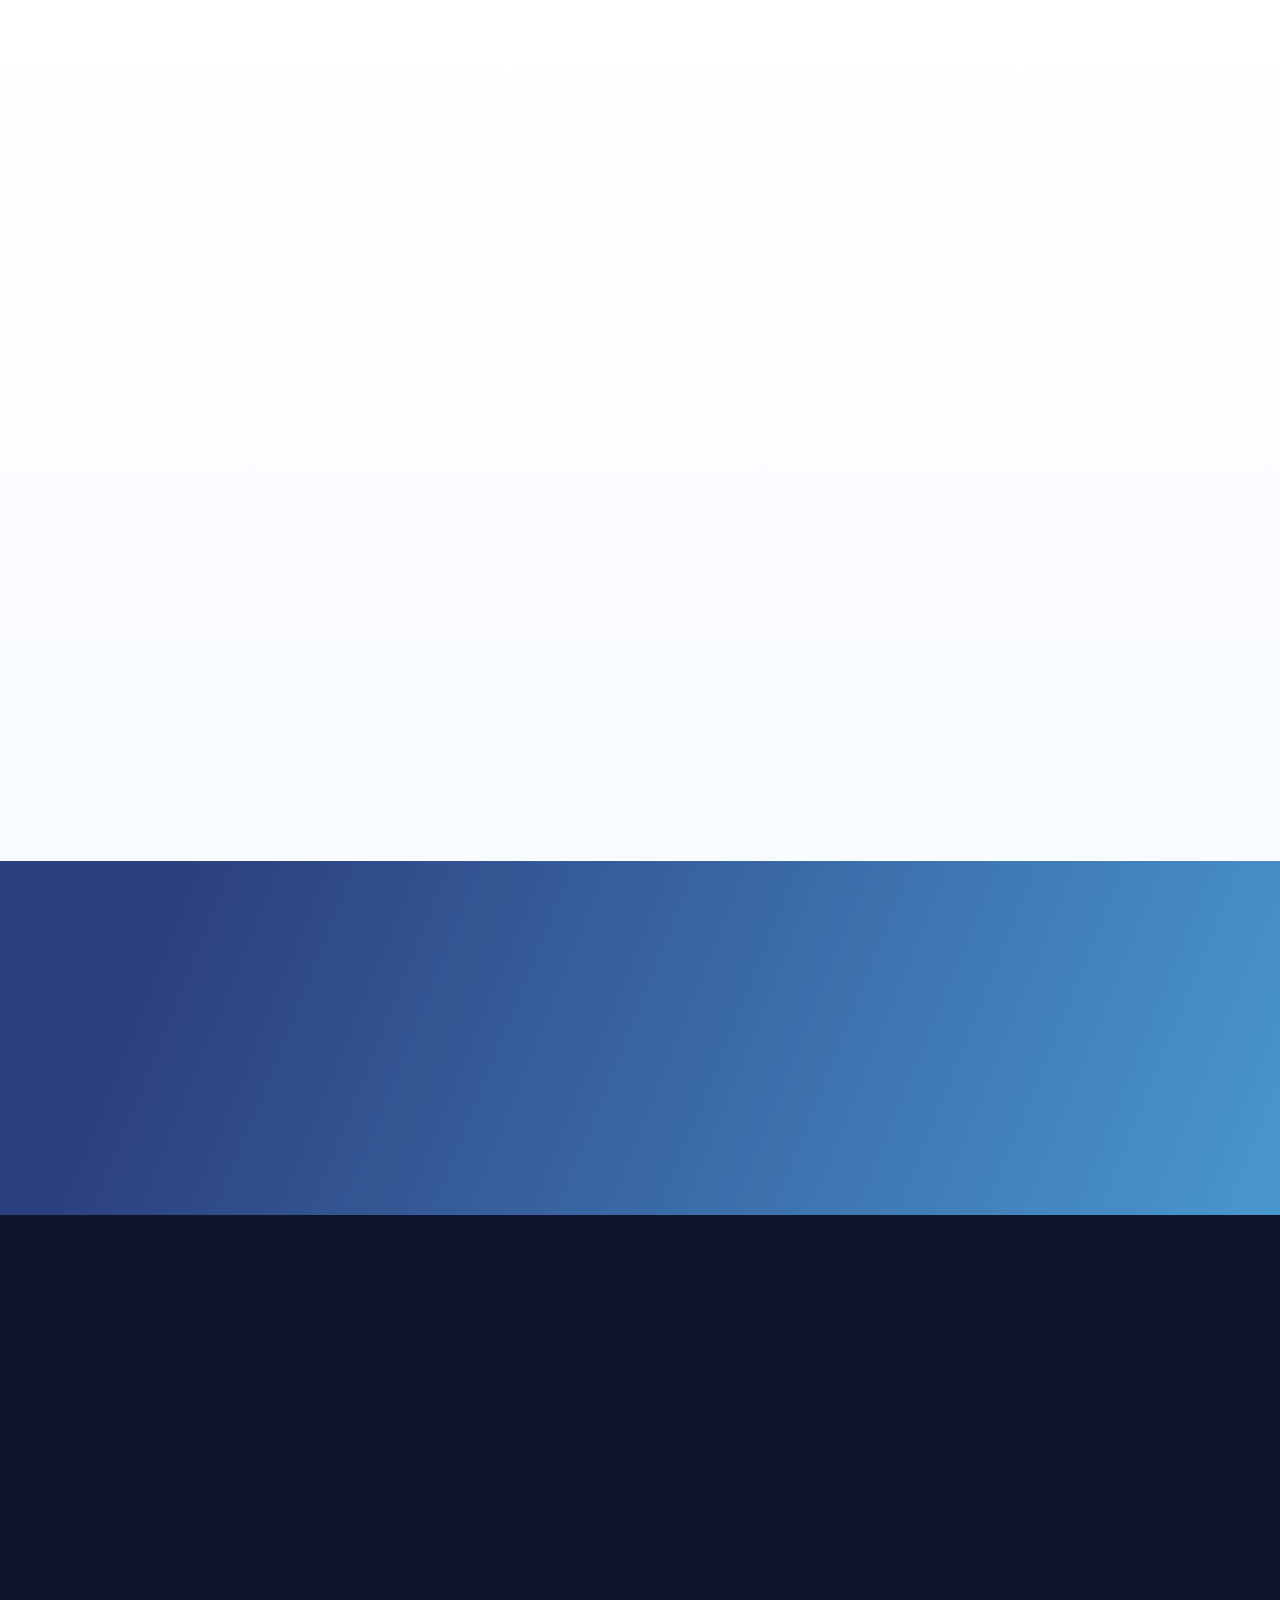
==== commit 74cddaa5: "Create development (unminified) and live (minified) structure - Added unminified development sources" ====
--- a/index.html
+++ b/index.html
@@ -1,59 +1,10 @@
-<!DOCTYPE html>
-<html lang="en">
-<head>
-    <!-- Google Tag Manager -->
-    <script>(function(w,d,s,l,i){w[l]=w[l]||[];w[l].push({'gtm.start':
+<!DOCTYPE html><html lang="en"><head> <script>(function(w,d,s,l,i){w[l]=w[l]||[];w[l].push({'gtm.start':
     new Date().getTime(),event:'gtm.js'});var f=d.getElementsByTagName(s)[0],
     j=d.createElement(s),dl=l!='dataLayer'?'&l='+l:'';j.async=true;j.src=
     'https://www.googletagmanager.com/gtm.js?id='+i+dl;f.parentNode.insertBefore(j,f);
-    })(window,document,'script','dataLayer','GTM-N2DXS5NK');</script>
-    <!-- End Google Tag Manager -->
-    <meta charset="UTF-8">
-    <meta name="theme-color" content="#2c3f7e">
-    <meta name="viewport" content="width=device-width, initial-scale=1.0, maximum-scale=5.0, user-scalable=yes">
-    <meta http-equiv="X-UA-Compatible" content="ie=edge">
-    <link rel="preconnect" href="https://fonts.googleapis.com">
-    <link rel="preconnect" href="https://fonts.gstatic.com" crossorigin>
-    <link href="https://fonts.googleapis.com/css2?family=Poppins:wght@400;600;700;800&display=swap" rel="stylesheet">
-    <link rel="preload" as="image" href="assets/images/hero-banner.webp" fetchpriority="high">
-    
-    <!-- Essential Meta Tags -->
-    <meta name="description" content="Certified auditors in Dubai. MOE approved, bank registered. Statutory, external, internal audits. VAT compliance and forensic audit services.">
-    <meta name="keywords" content="auditors, auditing, Dubai, DAFZA, DMCC, JAFZA, compliance, financial audit">
-    <meta name="language" content="English">
-    <meta name="revisit-after" content="30 days">
-    <meta name="author" content="Avyanco Auditing LLC">
-    
-    <!-- Open Graph Meta Tags -->
-    <meta property="og:type" content="website">
-    <meta property="og:title" content="Auditors Dubai | MOE Approved Audit Firm UAE">
-    <meta property="og:description" content="Certified auditors in Dubai. MOE approved, bank registered. Statutory, external, internal audits. VAT compliance and forensic audit services.">
-    <meta property="og:url" content="https://campaign.avyanco.net/">
-    <link rel="canonical" href="https://campaign.avyanco.net/">
-    <meta property="og:image" content="assets/images/logo.png">
-    <meta property="og:site_name" content="Avyanco Auditing LLC">
-    
-    <!-- Twitter Card Meta Tags -->
-    <meta name="twitter:card" content="summary_large_image">
-    <meta name="twitter:title" content="Auditors Dubai | MOE Approved Audit Firm UAE">
-    <meta name="twitter:description" content="Certified auditors in Dubai. MOE approved, bank registered. Statutory, external, internal audits. VAT compliance and forensic audit services.">
-    <meta name="twitter:image" content="assets/images/logo.png">
-    
-    <!-- Favicon -->
-    <link rel="icon" type="image/x-icon" href="assets/images/favicon.png">
-    <link rel="apple-touch-icon" href="assets/images/favicon.png">
-    
-    <title>Auditors Dubai | MOE Approved Audit Firm UAE</title>
-    
-    <style>*{margin:0;padding:0;box-sizing:border-box}html{scroll-behavior:smooth}body{font-family:'Poppins',sans-serif;line-height:1.65;color:#0f172a;background:#ffffff;overflow-x:hidden}img{max-width:100%;height:auto;display:block}html{scroll-padding-top:70px}</style>
-</head>
-<body>
-<!-- Google Tag Manager (noscript) -->
-<noscript><iframe src="https://www.googletagmanager.com/ns.html?id=GTM-N2DXS5NK"
-height="0" width="0" style="display:none;visibility:hidden"></iframe></noscript>
-<!-- End Google Tag Manager (noscript) -->
-<!-- ================= GA EVENT TRACKING ================= -->
-<script>
+    })(window,document,'script','dataLayer','GTM-N2DXS5NK');</script> <meta charset="UTF-8"><meta name="theme-color" content="#2c3f7e"><meta name="viewport" content="width=device-width, initial-scale=1.0, maximum-scale=5.0, user-scalable=yes"><meta http-equiv="X-UA-Compatible" content="ie=edge"><link rel="preconnect" href="https://fonts.googleapis.com"><link rel="preconnect" href="https://fonts.gstatic.com" crossorigin><link href="https://fonts.googleapis.com/css2?family=Poppins:wght@400;600;700;800&display=swap" rel="stylesheet"><link rel="preload" as="image" href="assets/images/hero-banner.webp" fetchpriority="high"><meta name="description" content="Certified auditors in Dubai. MOE approved, bank registered. Statutory, external, internal audits. VAT compliance and forensic audit services."><meta name="keywords" content="auditors, auditing, Dubai, DAFZA, DMCC, JAFZA, compliance, financial audit"><meta name="language" content="English"><meta name="revisit-after" content="30 days"><meta name="author" content="Avyanco Auditing LLC"><meta property="og:type" content="website"><meta property="og:title" content="Auditors Dubai | MOE Approved Audit Firm UAE"><meta property="og:description" content="Certified auditors in Dubai. MOE approved, bank registered. Statutory, external, internal audits. VAT compliance and forensic audit services."><meta property="og:url" content="https://campaign.avyanco.net/"><link rel="canonical" href="https://campaign.avyanco.net/"><meta property="og:image" content="assets/images/logo.png"><meta property="og:site_name" content="Avyanco Auditing LLC"><meta name="twitter:card" content="summary_large_image"><meta name="twitter:title" content="Auditors Dubai | MOE Approved Audit Firm UAE"><meta name="twitter:description" content="Certified auditors in Dubai. MOE approved, bank registered. Statutory, external, internal audits. VAT compliance and forensic audit services."><meta name="twitter:image" content="assets/images/logo.png"><link rel="icon" type="image/x-icon" href="assets/images/favicon.png"><link rel="apple-touch-icon" href="assets/images/favicon.png"><title>Auditors Dubai | MOE Approved Audit Firm UAE</title> <style>*{margin:0;padding:0;box-sizing:border-box}html{scroll-behavior:smooth}body{font-family:'Poppins',sans-serif;line-height:1.65;color:#0f172a;background:#ffffff;overflow-x:hidden}img{max-width:100%;height:auto;display:block}html{scroll-padding-top:70px}</style>
+</head><body><noscript><iframe src="https://www.googletagmanager.com/ns.html?id=GTM-N2DXS5NK"
+height="0" width="0" style="display:none;visibility:hidden"></iframe></noscript> <script>
 (function() {
   // GA Event Tracking Functions
   window.trackCTAEvent = function(eventName, eventLabel, eventValue) {
@@ -144,644 +95,5 @@
     });
   }, 500);
 })();
-</script>
-
-<!-- ================= HEADER ================= -->
-<header class="avy-header" role="navigation" aria-label="Main header">
-  <div class="wrap">
-    <div class="avy-brand">
-      <img src="assets/images/logo.png" alt="Avyanco Auditing LLC Logo" fetchpriority="high" decoding="async">
-    </div>
-    <div class="avy-actions">
-      <a class="avy-wa" href="https://wa.me/97142405000" aria-label="Chat on WhatsApp">
-        <img src="assets/images/whatsapp_icon_80x80.webp" alt="WhatsApp" width="50" height="50"/>
-      </a>
-      <a class="avy-call" href="tel:+971503989000" aria-label="Call Avyanco">+971 50 398 9000</a>
-    </div>
-  </div>
-</header>
-
-<!-- ================= HERO ================= -->
-<section class="hero" role="banner" aria-label="Avyanco Auditing LLC">
-  <div class="container hero-wrap">
-    <div class="left reveal-up">
-      <span class="badge">Avyanco Auditing LLC</span>
-      <h1>Your Trusted &amp; Approved Audit Firm in Dubai</h1>
-      <p class="lead">Registered | MOE Approved | Bank Approved | Free Zone Approved Auditors</p>
-
-      <div class="pill-row" aria-label="Reasons to trust">
-        <span class="pill">🏆 Trusted by 5000+ Businesses</span>
-        <span class="pill">✅ IFZA • DAFZA • DMCC • JAFZA</span>
-        <span class="pill">🏦 Registered with UAE Banks</span>
-      </div>
-
-
-      <div class="trust-strip" style="margin-top:20px">
-        <img src="assets/images/partner-logos.png" alt="Partner Logos" class="trust-logo" decoding="async">
-      </div>
-    </div>
-
-    <div class="right hero-cta-form reveal">
-      <h2 style="margin:12px 0">Get A Free Consultation!</h2>
-      <div id="zf_div_NiwSgUJoAzGPXaUIg7TZkWkIJrNir1KHJWYW1DaNEwE" class="zoho-form-slot" style="min-height:500px"></div>
-      
-    </div>
-  </div>
-</section>
-
-<div class="slice"></div>
-
-<!-- ================= WHY CHOOSE ================= -->
-<section class="section alt" id="why" aria-label="Why choose Avyanco">
-  <div class="container">
-    <div class="section-header center reveal">
-      <span class="eyebrow">Why Choose Us</span>
-      <h2>Why Businesses Trust Avyanco Auditing LLC</h2>
-    </div>
-    <div class="grid grid-4" style="margin-top:16px">
-      <div class="card service reveal">
-        <div class="sicon"><img src="assets/images/icon-freezone-approved.png" alt="Free-Zone-Bank-Approved" title="Free-Zone-Bank-Approved" loading="lazy" decoding="async"></div>
-        <div><b>Free Zone &amp; Bank Approved</b><p class="muted mini">Approved and trusted by leading UAE banks and major free zones</p></div>
-      </div>
-      <div class="card service reveal">
-        <div class="sicon"><img src="assets/images/icon-ca-team.png" alt="Senior-CA-Led-Team" title="Senior-CA-Led-Team" loading="lazy" decoding="async"></div>
-        <div><b>Senior CA-Led Team</b><p class="muted mini">Led by Chartered Accountants with deep UAE industry expertise ensuring precise reporting and regulatory accuracy.</p></div>
-      </div>
-      <div class="card service reveal">
-        <div class="sicon"><img src="assets/images/icon-timely.png" alt="Timely-Completion" title="Timely-Completion" loading="lazy" decoding="async"></div>
-        <div><b>Timely Completion</b><p class="muted mini">Guaranteed on-time delivery with full compliance so you can stay focused on growing your business.</p></div>
-      </div>
-      <div class="card service reveal">
-        <div class="sicon"><img src="assets/images/icon-pricing.png" alt="Transparent-Pricing" title="Transparent-Pricing" loading="lazy" decoding="async"></div>
-        <div><b>Transparent Pricing</b><p class="muted mini">Honest pricing with no surprises clear scope, fair fees, and unmatched value in Dubai.</p></div>
-      </div>
-    </div>
-  </div>
-</section>
-
-<div class="slice"></div>
-
-<!-- =============== CLIENTS / LOGO WALL =============== -->
-
-<section id="clients" class="reveal">
-  <div class="container">
-    <div class="section-header">
-      <span class="eyebrow">Client Testimonials</span>
-      <h2>Client Partners Who Trust Our Expertise</h2>
-      <p class="lead">Join 200+ businesses that rely on Avyanco for audit, VAT and compliance across UAE free zones &amp; mainland.</p>
-    </div>
-
-    <div class="logo-grid" data-theme="light" data-branch-id="659b35b91f09700008d38fa4" data-readonly="false" data-review-count="50" data-min-review-count="4" data-review-sort="review-rating" data-review-limit="3">
-      <script src="https://cdn.trustindex.io/loader.js?cca651858e075384c95618e0b5f" defer async></script>
-    </div>
-  </div>
-</section>
-
-<!-- ================= INLINE CTA ================= -->
-<section class="section alt" aria-label="Quick consultation CTA">
-  <div class="container">
-    <div class="card reveal center">
-      <span class="eyebrow">Free Consultation</span>
-      <h2 style="margin-top:8px">Need Help With Audit Compliance?</h2>
-      <p class="muted" style="max-width:760px;margin:8px auto 16px">Speak with our experts for a quick assessment and clear next steps for your business.</p>
-      <a href="#lead" class="btn" style="background:var(--avy-accent);border-color:var(--avy-accent)">Book My Free Consultation</a>
-    </div>
-  </div>
-</section>
-
-<div class="slice"></div>
-
-<!-- ================= SERVICES ================= -->
-<section class="section" id="services" aria-label="Audit services">
-  <div class="container">
-    <div class="section-header center reveal">
-      <span class="eyebrow">Services</span>
-      <h2>Our Audit Services in Dubai</h2>
-    </div>
-    <div class="grid grid-4" style="margin-top:16px">
-      <a href="#lead" class="card service reveal" style="text-decoration:none">
-        <div class="sicon"><img src="assets/images/service-statutory.png" alt="Statutory-audit" title="Statutory-audit" loading="lazy" decoding="async"></div>
-        <div><b>Statutory Audit</b><p class="muted mini"><b>Purpose:</b> Ensures legal compliance with UAE regulations. <br> <b>Ideal For:</b> Mainland & Free Zone Companies</p></div>
-      </a>
-      <a href="#lead" class="card service reveal"><div class="sicon"><img src="assets/images/service-internal.png" alt="Internal-audit" title="Internal-audit" loading="lazy" decoding="async"></div><div><b>Internal Audit</b><p class="muted mini"><b>Purpose:</b> Strengthens internal controls, enhances risk management, and improves operational efficiency. <br> <b>Ideal For:</b> Growing and mid-sized businesses</p></div></a>
-      <a href="#lead" class="card service reveal"><div class="sicon"><img src="assets/images/service-external.png" alt="External-audit" title="External-audit" loading="lazy" decoding="async"></div><div><b>External Audit</b><p class="muted mini"><b>Purpose:</b> Provides independent assurance to stakeholders through transparent financial reporting. <br> <b>Ideal For:</b> Investors, partners & banks</p></div></a>
-      <a href="#lead" class="card service reveal"><div class="sicon"><img src="assets/images/service-vat.png" alt="Vat-audit" title="Vat-audit" loading="lazy" decoding="async"></div><div><b>VAT Audit</b><p class="muted mini"><b>Purpose:</b> Verifies VAT filings and compliance with FTA regulations to minimize audit risks. <br> <b>Ideal For:</b> Businesses registered under UAE VAT</p></div></a>
-      <a href="#lead" class="card service reveal"><div class="sicon"><img src="assets/images/service-liquidation.png" alt="Liquidation audit" title="liquidation Audit" loading="lazy" decoding="async"></div><div><b>Liquidation Audit</b><p class="muted mini"><b>Purpose:</b> Mandatory audit to finalize accounts and obtain authority approval for company closure. <br> <b>Ideal For:</b> Companies undergoing liquidation</p></div></a>
-      <a href="#lead" class="card service reveal"><div class="sicon"><img src="assets/images/service-financial.png" alt="Financial-audit" title="Financial-audit" loading="lazy" decoding="async"></div><div><b>Financial Audit</b><p class="muted mini"><b>Purpose:</b> Assesses financial statements for accuracy <br> <b>Ideal For:</b> Any UAE-based business</p></div></a>
-      <a href="#lead" class="card service reveal"><div class="sicon"><img src="assets/images/service-forensic.png" alt="Forensic-audit" title="Forensic-audit" loading="lazy" decoding="async"></div><div><b>Forensic Audit</b><p class="muted mini"><b>Purpose:</b> Detects fraud, irregularities, or mismanagement <br> <b>Ideal For:</b> Companies under investigation</p></div></a>
-      <a href="#lead" class="card service reveal"><div class="sicon"><img src="assets/images/service-management.png" alt="Management-audit" title="Management-audit" loading="lazy" decoding="async"></div><div><b>Management Audit</b><p class="muted mini"><b>Purpose:</b> Reviews efficiency & policy adherence <br> <b>Ideal For:</b> Established organizations</p></div></a>
-    </div>
-  </div>
-</section>
-
-<div class="slice"></div>
-
-<!-- ================= WHAT & BENEFITS ================= -->
-<section class="section alt" aria-label="What is an audit & benefits">
-  <div class="container grid grid-2">
-    <div class="card reveal">
-      <h3>What Is an Audit and Why Is It Important?</h3>
-      <p>An audit is an independent review of a company’s financial statements to verify their accuracy, compliance, and transparency. It provides valuable insights into your business’s financial position, helps identify discrepancies, and strengthens internal controls.
-
-An audit not only enhances credibility and investor confidence but also ensures that your company meets statutory and regulatory obligations.</p>
-      <h4>Key Reasons Why an Audit Is Important:</h4>
-      <ul class="list">
-        <li><span class="tick">✓</span> Mandatory Compliance – Required under the UAE Commercial Companies Law and by most Free Zone Authorities</li>
-        <li><span class="tick">✓</span> License & Loan Requirements – Essential for license renewal, bank loan approvals, and investor reporting</li>
-        <li><span class="tick">✓</span> Business Continuity – Crucial during liquidation, mergers, or financial restructuring</li>
-      </ul>
-    </div>
-    <div class="card reveal">
-      <h3>🕒 Benefits of Timely Audit</h3>
-      <table class="table" aria-label="Benefits table">
-        <thead><tr><th>Benefit</th><th>Impact on Your Business</th></tr></thead>
-        <tbody>
-          <tr><td>Avoid Penalties</td><td>Stay compliant with UAE laws and avoid fines or license suspension</td></tr>
-          <tr><td>Improve Financial Transparency</td><td>Build trust and credibility with investors, banks, and authorities</td></tr>
-          <tr><td>Better Decision Making</td><td>Gain accurate financial insights to guide strategic planning</td></tr>
-          <tr><td>Support Growth &amp; Funding</td><td>Strengthen your position for bank financing and investor opportunities</td></tr>
-          <tr><td>Smooth Renewals</td><td>Simplify free zone and mainland license renewal processes</td></tr>
-        </tbody>
-      </table>
-    </div>
-  </div>
-</section>
-
-<!-- ================= INLINE CTA ================= -->
-<section class="section alt" aria-label="Quick consultation CTA">
-  <div class="container">
-    <div class="card reveal center">
-      <span class="eyebrow">Free Consultation</span>
-      <h2 style="margin-top:8px">Get Expert Audit Guidance Now</h2>
-      <p class="muted" style="max-width:760px;margin:8px auto 16px">One quick consultation can save weeks of back-and-forth with compliance and documentation.</p>
-      <a href="#lead" class="btn" style="background:var(--avy-accent);border-color:var(--avy-accent)">Talk to Our Experts</a>
-    </div>
-  </div>
-</section>
-
-<div class="slice"></div>
-
-<!-- ================= INDUSTRIES ================= -->
-<section class="section" id="Industries" aria-label="Industries we serve">
-  <div class="container">
-    <div class="section-header center reveal">
-      <span class="eyebrow">Industries</span>
-      <h2>Industries We Serve</h2>
-    </div>
-
-    <div class="grid grid-3" style="margin-top:14px">
-      <!-- Real Estate & Construction -->
-      <a class="industry-card reveal" aria-label="Real Estate and Construction"
-         style="--bg:url('../images/industry-1.jpg')">
-        <span class="zoom" aria-hidden="true"></span>
-        <span class="industry-chip">Real Estate</span>
-        <div class="inner">
-          <b>Real Estate &amp; Construction</b>
-          <p>Project-based controls, lender reporting, and compliance oversight.</p>
-        </div>
-      </a>
-
-      <!-- Trading & Manufacturing -->
-      <a class="industry-card reveal" aria-label="Trading and Manufacturing"
-         style="--bg:url('../images/industry-2.jpg')">
-        <span class="zoom" aria-hidden="true"></span>
-        <span class="industry-chip">Trading</span>
-        <div class="inner">
-          <b>Trading &amp; Manufacturing</b>
-          <p>Inventory management, cost of goods sold (COGS), and cross-border regulatory compliance.</p>
-        </div>
-      </a>
-
-      <!-- Logistics & Transport -->
-      <a class="industry-card reveal" aria-label="Logistics and Transport"
-         style="--bg:url('../images/industry-3.jpg')">
-        <span class="zoom" aria-hidden="true"></span>
-        <span class="industry-chip">Logistics</span>
-        <div class="inner">
-          <b>Logistics &amp; Transport</b>
-          <p>Revenue recognition, contract management, and VAT compliance.</p>
-        </div>
-      </a>
-
-      <!-- IT & Consultancy -->
-      <a class="industry-card reveal" aria-label="IT and Consultancy"
-         style="--bg:url('../images/industry-4.jpg')">
-        <span class="zoom" aria-hidden="true"></span>
-        <span class="industry-chip">IT</span>
-        <div class="inner">
-          <b>IT &amp; Consultancy</b>
-          <p>Service revenue recognition, intellectual property considerations, and financial controls.</p>
-        </div>
-      </a>
-
-      <!-- Hospitality & Retail -->
-      <a class="industry-card reveal" aria-label="Hospitality and Retail"
-         style="--bg:url('../images/industry-5.jpg')">
-        <span class="zoom" aria-hidden="true"></span>
-        <span class="industry-chip">Retail</span>
-        <div class="inner">
-          <b>Hospitality &amp; Retail</b>
-          <p>Point-of-sale (POS) controls, multi-location reporting, and operational transparency.</p>
-        </div>
-      </a>
-
-      <!-- Healthcare & Services -->
-      <a class="industry-card reveal" aria-label="Healthcare and Services"
-         style="--bg:url('../images/industry-6.jpg')">
-        <span class="zoom" aria-hidden="true"></span>
-        <span class="industry-chip">Healthcare</span>
-        <div class="inner">
-          <b>Healthcare &amp; Services</b>
-          <p>Regulatory compliance, payroll accuracy, and data governance.</p>
-        </div>
-      </a>
-    </div>
-  </div>
-</section>
-
-
-
-
-<div class="slice"></div>
-
-<section id="experts" class="reveal">
-  <div class="container">
-    <div class="section-header">
-      <span class="eyebrow">Our Experts</span>
-      <h2>Let’s Meet Our Team of Professionals</h2>
-      <p>A senior CA-led team of FTA-qualified auditors and accountants—ready to solve complex audit and compliance challenges.</p>
-    </div>
-
-    <div class="team-carousel">
-      <!-- nav -->
-      <div class="team-nav" aria-hidden="false">
-        <button class="team-btn prev" type="button" aria-label="Previous" onclick="document.getElementById('teamTrack').scrollBy({left:-320,behavior:'smooth'})">
-          <svg viewBox="0 0 24 24"><path d="M15.41 16.59 10.83 12l4.58-4.59L14 6l-6 6 6 6 1.41-1.41z"/></svg>
-        </button>
-        <button class="team-btn next" type="button" aria-label="Next" onclick="document.getElementById('teamTrack').scrollBy({left:320,behavior:'smooth'})">
-          <svg viewBox="0 0 24 24"><path d="M8.59 16.59 13.17 12 8.59 7.41 10 6l6 6-6 6-1.41-1.41z"/></svg>
-        </button>
-      </div>
-
-      <!-- track -->
-      <div id="teamTrack" class="team-track" role="region" aria-label="Avyanco Experts Carousel">
-        <!-- Member 1 -->
-        <article class="team-card">
-          <div class="team-face team-front">
-            <div style="width:100%">
-              <img class="team-photo" src="assets/images/team-himanshu.png" alt="Expert 1" loading="lazy" decoding="async">
-              <div class="team-meta">
-                <div class="team-name">Himanshu Kanani</div>
-                <div class="team-role">Manager – Audit & Advisory Services</div>
-              </div>
-            </div>
-          </div>
-          <div class="team-face team-back">
-            <div class="team-bio">
-              <h4>Himanshu Kanani</h4>
-              <p>Leading with insight, delivering with integrity. Oversees assurance and advisory engagements, ensuring strategic direction and excellence across client portfolios.</p>
-              <span class="team-chip">DMCC • IFZA • DAFZA • JAFZA</span>
-            </div>
-          </div>
-        </article>
-
-        <!-- Member 2 -->
-        <article class="team-card">
-          <div class="team-face team-front">
-            <div style="width:100%">
-              <img class="team-photo" src="assets/images/team-shoaib.jpg" alt="Expert 2" loading="lazy" decoding="async">
-              <div class="team-meta">
-                <div class="team-name">Shoaib Shaikh</div>
-                <div class="team-role">Senior Consultant</div>
-              </div>
-            </div>
-          </div>
-          <div class="team-face team-back">
-            <div class="team-bio">
-              <h4>Shoaib Shaikh</h4>
-              <p>Detail-driven, solution-focused. Ensures seamless accounting and VAT compliance tailored to each client’s business environment.</p>
-              <span class="team-chip">Accounting & VAT Compliance</span>
-            </div>
-          </div>
-        </article>
-
-        <!-- Member 3 -->
-        <article class="team-card">
-          <div class="team-face team-front">
-            <div style="width:100%">
-              <img class="team-photo" src="assets/images/team-jaikishan.jpg" alt="Expert 3" loading="lazy" decoding="async">
-              <div class="team-meta">
-                <div class="team-name">Jaikishan Kishnani</div>
-                <div class="team-role">Senior Consultant</div>
-              </div>
-            </div>
-          </div>
-          <div class="team-face team-back">
-            <div class="team-bio">
-              <h4>Jaikishan Kishnani</h4>
-              <p>Turning compliance into confidence. Simplifies VAT and accounting complexities, transforming regulations into business opportunities.</p>
-              <span class="team-chip">Accounting & VAT Advisory</span>
-            </div>
-          </div>
-        </article>
-
-        <!-- Member 3 -->
-        <article class="team-card">
-          <div class="team-face team-front">
-            <div style="width:100%">
-              <img class="team-photo" src="assets/images/team-mihir.jpg" alt="Expert 3" loading="lazy" decoding="async">
-              <div class="team-meta">
-                <div class="team-name">Mihir Ganjawala</div>
-                <div class="team-role">Senior Consultant</div>
-              </div>
-            </div>
-          </div>
-          <div class="team-face team-back">
-            <div class="team-bio">
-              <h4>Mihir Ganjawala</h4>
-              <p>Where strategy meets precision. Bridges audit accuracy, tax insight, and accounting expertise to deliver holistic financial solutions.</p>
-              <span class="team-chip">Audit, Tax & Accounting Advisory</span>
-            </div>
-          </div>
-        </article>
-
-        <!-- Member 3 -->
-        <article class="team-card">
-          <div class="team-face team-front">
-            <div style="width:100%">
-              <img class="team-photo" src="assets/images/team-sabura.jpg" alt="Expert 3" loading="lazy" decoding="async">
-              <div class="team-meta">
-                <div class="team-name">Sabura Mazhar</div>
-                <div class="team-role">Audit Associate</div>
-              </div>
-            </div>
-          </div>
-          <div class="team-face team-back">
-            <div class="team-bio">
-              <h4>Sabura Mazhar</h4>
-              <p>Delivering assurance with accuracy. Ensures audit quality and transparency through meticulous review and documentation.</p>
-              <span class="team-chip">Assurance & Compliance</span>
-            </div>
-          </div>
-        </article>
-
-        <!-- Member 3 -->
-        <article class="team-card">
-          <div class="team-face team-front">
-            <div style="width:100%">
-              <img class="team-photo" src="assets/images/team-abel.jpg" alt="Expert 3" loading="lazy" decoding="async">
-              <div class="team-meta">
-                <div class="team-name">Abel Thomas</div>
-                <div class="team-role">Audit Associate</div>
-              </div>
-            </div>
-          </div>
-          <div class="team-face team-back">
-            <div class="team-bio">
-              <h4>Abel Thomas</h4>
-              <p>Building trust through detail. Applies analytical rigor to deliver dependable assurance outcomes.</p>
-              <span class="team-chip">Assurance & Risk Services</span>
-            </div>
-          </div>
-        </article>
-
-        <!-- Member 4 -->
-        <article class="team-card">
-          <div class="team-face team-front">
-            <div style="width:100%">
-              <img class="team-photo" src="assets/images/team-melroy.jpg" alt="Expert 4" loading="lazy" decoding="async">
-              <div class="team-meta">
-                <div class="team-name">Melroy Biju</div>
-                <div class="team-role">Finance Executive</div>
-              </div>
-            </div>
-          </div>
-          <div class="team-face team-back">
-            <div class="team-bio">
-              <h4>Melroy Biju</h4>
-              <p>Reliable. Resourceful. Results-oriented. Ensures smooth financial processes and supports internal controls and reconciliations with accuracy.</p>
-              <span class="team-chip">Accounting Operations</span>
-            </div>
-          </div>
-        </article>
-       
-        <!-- Member 5 -->
-        <article class="team-card">
-          <div class="team-face team-front">
-            <div style="width:100%">
-              <img class="team-photo" src="assets/images/team-anshul.jpg" alt="Expert 5" loading="lazy" decoding="async">
-              <div class="team-meta">
-                <div class="team-name">Anshul Agarwala</div>
-                <div class="team-role">Senior Consultant</div>
-              </div>
-            </div>
-          </div>
-          <div class="team-face team-back">
-            <div class="team-bio">
-              <h4>Anshul Agarwala</h4>
-              <p>Designing tax strategies for tomorrow. Crafts robust corporate tax frameworks aligned with UAE regulations and global best practices.</p>
-              <span class="team-chip">Corporate Tax Advisory</span>
-            </div>
-          </div>
-        </article>
-      </div>
-    </div>
-  </div>
-</section>
-
-<!-- ================= INLINE CTA ================= -->
-<section class="section alt" aria-label="Quick consultation CTA">
-  <div class="container">
-    <div class="card reveal center">
-      <span class="eyebrow">Ready To Start?</span>
-      <h2 style="margin-top:8px">Let’s Plan Your Audit the Right Way</h2>
-      <p class="muted" style="max-width:760px;margin:8px auto 16px">Share your requirement and our team will guide you with a practical, compliant action plan.</p>
-      <a href="#lead" class="btn" style="background:var(--avy-accent);border-color:var(--avy-accent)">Create My Action Plan</a>
-    </div>
-  </div>
-</section>
-
-<!-- ================= CTA + FORM ================= -->
-<section class="section" id="lead" aria-label="Free consultation">
-  <div class="container grid grid-2">
-    <div class="card reveal">
-      <h2>🚀 Get Your Free Audit Consultation Today</h2>
-      <p>Our experts will guide you from document review to final submission—fast, compliant, and confidential.</p>
-      <ul class="list">
-        <li><span class="tick">✓</span> Phone: <a href="tel:+971503989000">+971 50 398 9000</a></li>
-        <li><span class="tick">✓</span> Email: <a href="mailto:info@avyanco.com">info@avyanco.com</a></li>
-        <li><span class="tick">✓</span> Schedule: <a href="#lead" onclick="document.getElementById('lead-form').scrollIntoView({behavior:'smooth'});">Book Now</a></li>
-      </ul>
-      <div style="display:flex; gap:10px; flex-wrap:wrap; margin-top:10px">
-        <span class="badge">⏱️ Instant Response</span>
-        <span class="badge">🔒 Confidential</span>
-      </div>
-    </div>
-
-    <div class="card reveal">
-      <h3 style="margin-top:0">📩 Get A Free Quote – Instant Response</h3>
-      <div id="zf_div_NiwSgUJoAzGPXaUIg7TZkWkIJrNir1KHJWYW1DaNEwE11" class="zoho-form-slot" style="min-height:500px"></div>
-      
-    </div>
-  </div>
-</section>
-
-<!-- ================= FAQ (SEO) ================= -->
-<section class="section alt" id="faq-grid" aria-label="FAQ">
-  <div class="container">
-    <div class="section-header center reveal">
-      <span class="eyebrow">FAQ</span>
-      <h2>Frequently Asked Questions ❓</h2>
-    </div>
-    <div class="grid">
-      <details class="card reveal">
-        <summary>Are Avyanco audits accepted by banks and free zones?</summary>
-        <div class="muted">Yes—our audit reports are recognized by major UAE banks and free zones including IFZA, DAFZA, DMCC, and JAFZA.</div>
-      </details>
-
-      <details class="card reveal">
-        <summary>How long does an audit take?</summary>
-        <div class="muted">Most engagements complete within 5–10 business days depending on document readiness and company size.</div>
-      </details>
-
-      <details class="card reveal">
-        <summary>Do you provide liquidation audits?</summary>
-        <div class="muted">Yes. We handle end-to-end liquidation audits with coordination from free zone or mainland authorities.</div>
-      </details>
-
-      <details class="card reveal">
-        <summary>Are you MOA and bank-approved auditors?</summary>
-        <div class="muted">Yes. Avyanco Auditing LLC is a licensed, MOA-approved, and bank-approved audit firm in Dubai.</div>
-      </details>
-
-      <details class="card reveal">
-        <summary>Can Avyanco help with internal and external audits?</summary>
-        <div class="muted">Absolutely. Our qualified auditors perform both internal and external audits tailored to your business requirements.</div>
-      </details>
-
-      <details class="card reveal">
-        <summary>Do you offer VAT audit and compliance support?</summary>
-        <div class="muted">Yes. We review VAT returns, invoices, and accounting processes to ensure full compliance with UAE VAT laws.</div>
-      </details>
-
-      <details class="card reveal">
-        <summary>What documents are required for a financial audit?</summary>
-        <div class="muted">Typically, you’ll need your company’s financial statements, bank statements, invoices, ledgers, and relevant supporting documents.</div>
-      </details>
-
-      <details class="card reveal">
-        <summary>Can you assist with audit reports for bank loan applications?</summary>
-        <div class="muted">Yes. Our audit reports are accepted by UAE banks for loan approvals, compliance reviews, and account openings.</div>
-      </details>
-
-      <details class="card reveal">
-        <summary>Will i loose control over my books and accounts if i appoint auditor for my firm?</summary>
-        <div class="muted">Your business operations and transactions will remain in your control even if you hire an auditor. In fact, the auditors will assist you in carrying out the activities in compliance with the regulations and standards.</div>
-      </details>
-
-      <details class="card reveal">
-        <summary>How much does an audit service cost?</summary>
-        <div class="muted">Audit fees depend on your company size, financial volume, and type of audit required. We provide transparent pricing with no hidden charges.</div>
-      </details>
-
-      <details class="card reveal">
-        <summary>Do you offer free consultations before starting an audit?</summary>
-        <div class="muted">Yes. We offer a free initial consultation to assess your requirements and recommend the most suitable audit service.</div>
-      </details>
-
-      <details class="card reveal">
-        <summary>What industries do you specialize in?</summary>
-        <div class="muted">We serve multiple industries—real estate, trading, logistics, IT, healthcare, hospitality, and more—each with tailored audit strategies.</div>
-      </details>
-
-      <details class="card reveal">
-        <summary>Can you assist with corporate tax registration and filing?</summary>
-        <div class="muted">Yes. Our tax specialists help with UAE corporate tax registration, filing, and compliance alongside your audit needs.</div>
-      </details>
-    </div>
-  </div>
-</section>
-
-
-<!-- ================= FINAL CTA ================= -->
-<section class="section" aria-label="Final CTA">
-  <div class="container card reveal">
-    <div class="grid grid-2" style="align-items:center">
-      <div>
-        <h2 style="color:var(--avy-primary)">🎯 Ready to Ensure 100% Financial Compliance?</h2>
-        <p>Partner with <b>Avyanco Auditing LLC</b>—Dubai’s trusted &amp; approved audit experts.</p>
-      </div>
-      <div style="display:flex; gap:10px; justify-content:flex-end; flex-wrap:wrap">
-        <a href="tel:+971503989000" class="btn" style="background:var(--avy-accent); border-color:var(--avy-accent); display:inline-flex; align-items:center; gap:8px"><svg width="18" height="18" viewBox="0 0 24 24" fill="none" aria-hidden="true"><path d="M22 16.92v2.7a1.8 1.8 0 0 1-1.96 1.8 17.82 17.82 0 0 1-7.77-2.76 17.56 17.56 0 0 1-5.4-5.4A17.82 17.82 0 0 1 4.1 5.48 1.8 1.8 0 0 1 5.88 3.5h2.7a1.8 1.8 0 0 1 1.8 1.55c.12.89.35 1.77.69 2.6a1.8 1.8 0 0 1-.4 1.9l-1.15 1.15a14.4 14.4 0 0 0 3.78 3.78l1.15-1.15a1.8 1.8 0 0 1 1.9-.4c.83.34 1.71.57 2.6.69A1.8 1.8 0 0 1 22 16.92Z" stroke="currentColor" stroke-width="1.8" stroke-linecap="round" stroke-linejoin="round"/></svg><span>Call Now</span></a>
-        <a href="https://wa.me/97142405000" class="btn btn-outline" style="display:inline-flex; align-items:center; gap:8px"><svg width="18" height="18" viewBox="0 0 24 24" fill="none" aria-hidden="true"><path d="M20.52 11.48A8.52 8.52 0 0 1 8.5 19.5L3.5 20.5l1.01-4.9a8.52 8.52 0 1 1 16.01-4.12Z" stroke="currentColor" stroke-width="1.8" stroke-linecap="round" stroke-linejoin="round"/><path d="M9.2 8.6c.2-.4.4-.6.8-.6h.5c.2 0 .4.1.5.3l.8 1.7c.1.3.1.6-.1.8l-.5.7c.4.8 1 1.5 1.7 2 .7.6 1.4 1 2.1 1.2l.7-.6c.2-.2.5-.3.8-.2l1.7.7c.2.1.3.3.3.5v.5c0 .4-.2.7-.6.8-.6.3-1.3.3-2 .1-1.2-.3-2.5-1-3.8-2-1.2-1-2.2-2.2-2.7-3.5-.3-.8-.4-1.7-.1-2.4Z" stroke="currentColor" stroke-width="1.4" stroke-linecap="round" stroke-linejoin="round"/></svg><span>WhatsApp</span></a>
-      </div>
-    </div>
-  </div>
-</section>
-
-
-
-<!-- ================= FOOTER WITH MAP ================= -->
-<footer class="avy-footer" role="contentinfo">
-  <div class="wrap">
-    <div class="grid">
-      <div>
-        <h4>Avyanco Auditing LLC</h4>
-        <p>Licensed &amp; MOE-approved audit firm in Dubai. Registered with major UAE banks &amp; free zones.</p>
-
-        <div class="chip">✅ IFZA • DAFZA • DMCC • JAFZA</div>
-        <div class="chip">🏦 UAE Banks Registered</div>
-
-        <div style="margin-top:14px">
-          <div>📞 <a href="tel:+971503989000">+971 50 398 9000</a></div>
-          <div>💬 <a href="https://wa.me/97142405000">+971 4 240 5000 (WhatsApp)</a></div>
-          <div>📧 <a href="mailto:info@avyanco.com">info@avyanco.com</a></div>
-          <div> <a href="https://share.google/R7rqlFAAPK7Fhp2AD">Address: 36 Floor, Burj al salam Tower, Sheikh Zayed Rd, Trade Centre 1 - Dubai</a></div>
-        </div>
-
-       
-      </div>
-
-      <div>
-        <iframe src="https://www.google.com/maps/embed?pb=!1m18!1m12!1m3!1d3610.981715868598!2d55.2369383819542!3d25.17009522030281!2m3!1f0!2f0!3f0!3m2!1i1024!2i768!4f13.1!3m3!1m2!1s0x3e5f43293aff663f%3A0xe008242a0437e1d5!2sAvyanco%20Tax%20Consultants!5e0!3m2!1sen!2sae!4v1762429240598!5m2!1sen!2sae" loading="lazy" referrerpolicy="no-referrer-when-downgrade" allowfullscreen aria-label="Avyanco Auditing LLC Location on Google Maps"></iframe>
-      </div>
-    </div>
-
-    <div class="bar">© <span id="y"></span> Avyanco Auditing LLC — All rights reserved.</div>
-  </div>
-</footer>
-
-
-
-
-
-
-
-
-<!-- ===================== AVYANCO AUDITING – MODERNISED LANDING (WPBakery Raw HTML) ===================== -->
-<link rel="stylesheet" href="assets/css/landing-common.css">
-
-
-
-
-
-
-
-
-
-
-
-
-<!-- ================= SCHEMA + FORM HANDLER + INTERACTIONS ================= -->
-<script src="assets/js/landing-common.js" defer></script>
-<script type="application/ld+json">{"@context":"https:"@type":"AccountingService","name":"Avyanco Auditing LLC","description":"MOA-approved,bank-registered,free zone approved auditors in Dubai. Statutory,internal,external,VAT,liquidation,forensic and management audits.","areaServed":"AE","telephone":"+97142405000","email":"info@avyanco.com","url":"https:"address":{"@type":"PostalAddress","addressCountry":"AE","addressLocality":"Dubai"}}</script>
-
-<!-- ===================== /END AVYANCO PAGE ===================== -->
-
-
-
-
-
-
-</body>
-</html>
+</script> <header class="avy-header" role="navigation" aria-label="Main header"><div class="wrap"><div class="avy-brand"><img src="assets/images/logo.png" alt="Avyanco Auditing LLC Logo" fetchpriority="high" decoding="async"></div><div class="avy-actions"><a class="avy-wa" href="https://wa.me/97142405000" aria-label="Chat on WhatsApp"><img src="assets/images/whatsapp_icon_80x80.webp" alt="WhatsApp" width="50" height="50"/></a><a class="avy-call" href="tel:+971503989000" aria-label="Call Avyanco">+971 50 398 9000</a></div></div></header><section class="hero" role="banner" aria-label="Avyanco Auditing LLC"><div class="container hero-wrap"><div class="left reveal-up"><span class="badge">Avyanco Auditing LLC</span><h1>Your Trusted &amp; Approved Audit Firm in Dubai</h1><p class="lead">Registered | MOE Approved | Bank Approved | Free Zone Approved Auditors</p><div class="pill-row" aria-label="Reasons to trust"><span class="pill">🏆 Trusted by 5000+ Businesses</span><span class="pill">✅ IFZA • DAFZA • DMCC • JAFZA</span><span class="pill">🏦 Registered with UAE Banks</span></div><div class="trust-strip" style="margin-top:20px"><img src="assets/images/partner-logos.png" alt="Partner Logos" class="trust-logo" decoding="async"></div></div><div class="right hero-cta-form reveal"><h2 style="margin:12px 0">Get A Free Consultation!</h2><div id="zf_div_NiwSgUJoAzGPXaUIg7TZkWkIJrNir1KHJWYW1DaNEwE" class="zoho-form-slot" style="min-height:500px"></div></div></div></section><div class="slice"></div><section class="section alt" id="why" aria-label="Why choose Avyanco"><div class="container"><div class="section-header center reveal"><span class="eyebrow">Why Choose Us</span><h2>Why Businesses Trust Avyanco Auditing LLC</h2></div><div class="grid grid-4" style="margin-top:16px"><div class="card service reveal"><div class="sicon"><img src="assets/images/icon-freezone-approved.png" alt="Free-Zone-Bank-Approved" title="Free-Zone-Bank-Approved" loading="lazy" decoding="async"></div><div><b>Free Zone &amp; Bank Approved</b><p class="muted mini">Approved and trusted by leading UAE banks and major free zones</p></div></div><div class="card service reveal"><div class="sicon"><img src="assets/images/icon-ca-team.png" alt="Senior-CA-Led-Team" title="Senior-CA-Led-Team" loading="lazy" decoding="async"></div><div><b>Senior CA-Led Team</b><p class="muted mini">Led by Chartered Accountants with deep UAE industry expertise ensuring precise reporting and regulatory accuracy.</p></div></div><div class="card service reveal"><div class="sicon"><img src="assets/images/icon-timely.png" alt="Timely-Completion" title="Timely-Completion" loading="lazy" decoding="async"></div><div><b>Timely Completion</b><p class="muted mini">Guaranteed on-time delivery with full compliance so you can stay focused on growing your business.</p></div></div><div class="card service reveal"><div class="sicon"><img src="assets/images/icon-pricing.png" alt="Transparent-Pricing" title="Transparent-Pricing" loading="lazy" decoding="async"></div><div><b>Transparent Pricing</b><p class="muted mini">Honest pricing with no surprises clear scope, fair fees, and unmatched value in Dubai.</p></div></div></div></div></section><div class="slice"></div><section id="clients" class="reveal"><div class="container"><div class="section-header"><span class="eyebrow">Client Testimonials</span><h2>Client Partners Who Trust Our Expertise</h2><p class="lead">Join 200+ businesses that rely on Avyanco for audit, VAT and compliance across UAE free zones &amp; mainland.</p></div><div class="logo-grid" data-theme="light" data-branch-id="659b35b91f09700008d38fa4" data-readonly="false" data-review-count="50" data-min-review-count="4" data-review-sort="review-rating" data-review-limit="3"> <script src="https://cdn.trustindex.io/loader.js?cca651858e075384c95618e0b5f" defer async></script> </div></div></section><section class="section alt" aria-label="Quick consultation CTA"><div class="container"><div class="card reveal center"><span class="eyebrow">Free Consultation</span><h2 style="margin-top:8px">Need Help With Audit Compliance?</h2><p class="muted" style="max-width:760px;margin:8px auto 16px">Speak with our experts for a quick assessment and clear next steps for your business.</p><a href="#lead" class="btn" style="background:var(--avy-accent);border-color:var(--avy-accent)">Book My Free Consultation</a></div></div></section><div class="slice"></div><section class="section" id="services" aria-label="Audit services"><div class="container"><div class="section-header center reveal"><span class="eyebrow">Services</span><h2>Our Audit Services in Dubai</h2></div><div class="grid grid-4" style="margin-top:16px"><a href="#lead" class="card service reveal" style="text-decoration:none"><div class="sicon"><img src="assets/images/service-statutory.png" alt="Statutory-audit" title="Statutory-audit" loading="lazy" decoding="async"></div><div><b>Statutory Audit</b><p class="muted mini"><b>Purpose:</b> Ensures legal compliance with UAE regulations. <br><b>Ideal For:</b> Mainland & Free Zone Companies</p></div></a><a href="#lead" class="card service reveal"><div class="sicon"><img src="assets/images/service-internal.png" alt="Internal-audit" title="Internal-audit" loading="lazy" decoding="async"></div><div><b>Internal Audit</b><p class="muted mini"><b>Purpose:</b> Strengthens internal controls, enhances risk management, and improves operational efficiency. <br><b>Ideal For:</b> Growing and mid-sized businesses</p></div></a><a href="#lead" class="card service reveal"><div class="sicon"><img src="assets/images/service-external.png" alt="External-audit" title="External-audit" loading="lazy" decoding="async"></div><div><b>External Audit</b><p class="muted mini"><b>Purpose:</b> Provides independent assurance to stakeholders through transparent financial reporting. <br><b>Ideal For:</b> Investors, partners & banks</p></div></a><a href="#lead" class="card service reveal"><div class="sicon"><img src="assets/images/service-vat.png" alt="Vat-audit" title="Vat-audit" loading="lazy" decoding="async"></div><div><b>VAT Audit</b><p class="muted mini"><b>Purpose:</b> Verifies VAT filings and compliance with FTA regulations to minimize audit risks. <br><b>Ideal For:</b> Businesses registered under UAE VAT</p></div></a><a href="#lead" class="card service reveal"><div class="sicon"><img src="assets/images/service-liquidation.png" alt="Liquidation audit" title="liquidation Audit" loading="lazy" decoding="async"></div><div><b>Liquidation Audit</b><p class="muted mini"><b>Purpose:</b> Mandatory audit to finalize accounts and obtain authority approval for company closure. <br><b>Ideal For:</b> Companies undergoing liquidation</p></div></a><a href="#lead" class="card service reveal"><div class="sicon"><img src="assets/images/service-financial.png" alt="Financial-audit" title="Financial-audit" loading="lazy" decoding="async"></div><div><b>Financial Audit</b><p class="muted mini"><b>Purpose:</b> Assesses financial statements for accuracy <br><b>Ideal For:</b> Any UAE-based business</p></div></a><a href="#lead" class="card service reveal"><div class="sicon"><img src="assets/images/service-forensic.png" alt="Forensic-audit" title="Forensic-audit" loading="lazy" decoding="async"></div><div><b>Forensic Audit</b><p class="muted mini"><b>Purpose:</b> Detects fraud, irregularities, or mismanagement <br><b>Ideal For:</b> Companies under investigation</p></div></a><a href="#lead" class="card service reveal"><div class="sicon"><img src="assets/images/service-management.png" alt="Management-audit" title="Management-audit" loading="lazy" decoding="async"></div><div><b>Management Audit</b><p class="muted mini"><b>Purpose:</b> Reviews efficiency & policy adherence <br><b>Ideal For:</b> Established organizations</p></div></a></div></div></section><div class="slice"></div><section class="section alt" aria-label="What is an audit & benefits"><div class="container grid grid-2"><div class="card reveal"><h3>What Is an Audit and Why Is It Important?</h3><p>An audit is an independent review of a company’s financial statements to verify their accuracy, compliance, and transparency. It provides valuable insights into your business’s financial position, helps identify discrepancies, and strengthens internal controls. An audit not only enhances credibility and investor confidence but also ensures that your company meets statutory and regulatory obligations.</p><h4>Key Reasons Why an Audit Is Important:</h4><ul class="list"><li><span class="tick">✓</span> Mandatory Compliance – Required under the UAE Commercial Companies Law and by most Free Zone Authorities</li><li><span class="tick">✓</span> License & Loan Requirements – Essential for license renewal, bank loan approvals, and investor reporting</li><li><span class="tick">✓</span> Business Continuity – Crucial during liquidation, mergers, or financial restructuring</li></ul></div><div class="card reveal"><h3>🕒 Benefits of Timely Audit</h3><table class="table" aria-label="Benefits table"><thead><tr><th>Benefit</th><th>Impact on Your Business</th></tr></thead><tbody><tr><td>Avoid Penalties</td><td>Stay compliant with UAE laws and avoid fines or license suspension</td></tr><tr><td>Improve Financial Transparency</td><td>Build trust and credibility with investors, banks, and authorities</td></tr><tr><td>Better Decision Making</td><td>Gain accurate financial insights to guide strategic planning</td></tr><tr><td>Support Growth &amp; Funding</td><td>Strengthen your position for bank financing and investor opportunities</td></tr><tr><td>Smooth Renewals</td><td>Simplify free zone and mainland license renewal processes</td></tr></tbody></table></div></div></section><section class="section alt" aria-label="Quick consultation CTA"><div class="container"><div class="card reveal center"><span class="eyebrow">Free Consultation</span><h2 style="margin-top:8px">Get Expert Audit Guidance Now</h2><p class="muted" style="max-width:760px;margin:8px auto 16px">One quick consultation can save weeks of back-and-forth with compliance and documentation.</p><a href="#lead" class="btn" style="background:var(--avy-accent);border-color:var(--avy-accent)">Talk to Our Experts</a></div></div></section><div class="slice"></div><section class="section" id="Industries" aria-label="Industries we serve"><div class="container"><div class="section-header center reveal"><span class="eyebrow">Industries</span><h2>Industries We Serve</h2></div><div class="grid grid-3" style="margin-top:14px"><a class="industry-card reveal" aria-label="Real Estate and Construction" style="--bg:url('../images/industry-1.jpg')"><span class="zoom" aria-hidden="true"></span><span class="industry-chip">Real Estate</span><div class="inner"><b>Real Estate &amp; Construction</b><p>Project-based controls, lender reporting, and compliance oversight.</p></div></a><a class="industry-card reveal" aria-label="Trading and Manufacturing" style="--bg:url('../images/industry-2.jpg')"><span class="zoom" aria-hidden="true"></span><span class="industry-chip">Trading</span><div class="inner"><b>Trading &amp; Manufacturing</b><p>Inventory management, cost of goods sold (COGS), and cross-border regulatory compliance.</p></div></a><a class="industry-card reveal" aria-label="Logistics and Transport" style="--bg:url('../images/industry-3.jpg')"><span class="zoom" aria-hidden="true"></span><span class="industry-chip">Logistics</span><div class="inner"><b>Logistics &amp; Transport</b><p>Revenue recognition, contract management, and VAT compliance.</p></div></a><a class="industry-card reveal" aria-label="IT and Consultancy" style="--bg:url('../images/industry-4.jpg')"><span class="zoom" aria-hidden="true"></span><span class="industry-chip">IT</span><div class="inner"><b>IT &amp; Consultancy</b><p>Service revenue recognition, intellectual property considerations, and financial controls.</p></div></a><a class="industry-card reveal" aria-label="Hospitality and Retail" style="--bg:url('../images/industry-5.jpg')"><span class="zoom" aria-hidden="true"></span><span class="industry-chip">Retail</span><div class="inner"><b>Hospitality &amp; Retail</b><p>Point-of-sale (POS) controls, multi-location reporting, and operational transparency.</p></div></a><a class="industry-card reveal" aria-label="Healthcare and Services" style="--bg:url('../images/industry-6.jpg')"><span class="zoom" aria-hidden="true"></span><span class="industry-chip">Healthcare</span><div class="inner"><b>Healthcare &amp; Services</b><p>Regulatory compliance, payroll accuracy, and data governance.</p></div></a></div></div></section><div class="slice"></div><section id="experts" class="reveal"><div class="container"><div class="section-header"><span class="eyebrow">Our Experts</span><h2>Let’s Meet Our Team of Professionals</h2><p>A senior CA-led team of FTA-qualified auditors and accountants—ready to solve complex audit and compliance challenges.</p></div><div class="team-carousel"><div class="team-nav" aria-hidden="false"><button class="team-btn prev" type="button" aria-label="Previous" onclick="document.getElementById('teamTrack').scrollBy({left:-320,behavior:'smooth'})"><svg viewBox="0 0 24 24"><path d="M15.41 16.59 10.83 12l4.58-4.59L14 6l-6 6 6 6 1.41-1.41z"/></svg></button><button class="team-btn next" type="button" aria-label="Next" onclick="document.getElementById('teamTrack').scrollBy({left:320,behavior:'smooth'})"><svg viewBox="0 0 24 24"><path d="M8.59 16.59 13.17 12 8.59 7.41 10 6l6 6-6 6-1.41-1.41z"/></svg></button></div><div id="teamTrack" class="team-track" role="region" aria-label="Avyanco Experts Carousel"><article class="team-card"><div class="team-face team-front"><div style="width:100%"><img class="team-photo" src="assets/images/team-himanshu.png" alt="Expert 1" loading="lazy" decoding="async"><div class="team-meta"><div class="team-name">Himanshu Kanani</div><div class="team-role">Manager – Audit & Advisory Services</div></div></div></div><div class="team-face team-back"><div class="team-bio"><h4>Himanshu Kanani</h4><p>Leading with insight, delivering with integrity. Oversees assurance and advisory engagements, ensuring strategic direction and excellence across client portfolios.</p><span class="team-chip">DMCC • IFZA • DAFZA • JAFZA</span></div></div></article><article class="team-card"><div class="team-face team-front"><div style="width:100%"><img class="team-photo" src="assets/images/team-shoaib.jpg" alt="Expert 2" loading="lazy" decoding="async"><div class="team-meta"><div class="team-name">Shoaib Shaikh</div><div class="team-role">Senior Consultant</div></div></div></div><div class="team-face team-back"><div class="team-bio"><h4>Shoaib Shaikh</h4><p>Detail-driven, solution-focused. Ensures seamless accounting and VAT compliance tailored to each client’s business environment.</p><span class="team-chip">Accounting & VAT Compliance</span></div></div></article><article class="team-card"><div class="team-face team-front"><div style="width:100%"><img class="team-photo" src="assets/images/team-jaikishan.jpg" alt="Expert 3" loading="lazy" decoding="async"><div class="team-meta"><div class="team-name">Jaikishan Kishnani</div><div class="team-role">Senior Consultant</div></div></div></div><div class="team-face team-back"><div class="team-bio"><h4>Jaikishan Kishnani</h4><p>Turning compliance into confidence. Simplifies VAT and accounting complexities, transforming regulations into business opportunities.</p><span class="team-chip">Accounting & VAT Advisory</span></div></div></article><article class="team-card"><div class="team-face team-front"><div style="width:100%"><img class="team-photo" src="assets/images/team-mihir.jpg" alt="Expert 3" loading="lazy" decoding="async"><div class="team-meta"><div class="team-name">Mihir Ganjawala</div><div class="team-role">Senior Consultant</div></div></div></div><div class="team-face team-back"><div class="team-bio"><h4>Mihir Ganjawala</h4><p>Where strategy meets precision. Bridges audit accuracy, tax insight, and accounting expertise to deliver holistic financial solutions.</p><span class="team-chip">Audit, Tax & Accounting Advisory</span></div></div></article><article class="team-card"><div class="team-face team-front"><div style="width:100%"><img class="team-photo" src="assets/images/team-sabura.jpg" alt="Expert 3" loading="lazy" decoding="async"><div class="team-meta"><div class="team-name">Sabura Mazhar</div><div class="team-role">Audit Associate</div></div></div></div><div class="team-face team-back"><div class="team-bio"><h4>Sabura Mazhar</h4><p>Delivering assurance with accuracy. Ensures audit quality and transparency through meticulous review and documentation.</p><span class="team-chip">Assurance & Compliance</span></div></div></article><article class="team-card"><div class="team-face team-front"><div style="width:100%"><img class="team-photo" src="assets/images/team-abel.jpg" alt="Expert 3" loading="lazy" decoding="async"><div class="team-meta"><div class="team-name">Abel Thomas</div><div class="team-role">Audit Associate</div></div></div></div><div class="team-face team-back"><div class="team-bio"><h4>Abel Thomas</h4><p>Building trust through detail. Applies analytical rigor to deliver dependable assurance outcomes.</p><span class="team-chip">Assurance & Risk Services</span></div></div></article><article class="team-card"><div class="team-face team-front"><div style="width:100%"><img class="team-photo" src="assets/images/team-melroy.jpg" alt="Expert 4" loading="lazy" decoding="async"><div class="team-meta"><div class="team-name">Melroy Biju</div><div class="team-role">Finance Executive</div></div></div></div><div class="team-face team-back"><div class="team-bio"><h4>Melroy Biju</h4><p>Reliable. Resourceful. Results-oriented. Ensures smooth financial processes and supports internal controls and reconciliations with accuracy.</p><span class="team-chip">Accounting Operations</span></div></div></article><article class="team-card"><div class="team-face team-front"><div style="width:100%"><img class="team-photo" src="assets/images/team-anshul.jpg" alt="Expert 5" loading="lazy" decoding="async"><div class="team-meta"><div class="team-name">Anshul Agarwala</div><div class="team-role">Senior Consultant</div></div></div></div><div class="team-face team-back"><div class="team-bio"><h4>Anshul Agarwala</h4><p>Designing tax strategies for tomorrow. Crafts robust corporate tax frameworks aligned with UAE regulations and global best practices.</p><span class="team-chip">Corporate Tax Advisory</span></div></div></article></div></div></div></section><section class="section alt" aria-label="Quick consultation CTA"><div class="container"><div class="card reveal center"><span class="eyebrow">Ready To Start?</span><h2 style="margin-top:8px">Let’s Plan Your Audit the Right Way</h2><p class="muted" style="max-width:760px;margin:8px auto 16px">Share your requirement and our team will guide you with a practical, compliant action plan.</p><a href="#lead" class="btn" style="background:var(--avy-accent);border-color:var(--avy-accent)">Create My Action Plan</a></div></div></section><section class="section" id="lead" aria-label="Free consultation"><div class="container grid grid-2"><div class="card reveal"><h2>🚀 Get Your Free Audit Consultation Today</h2><p>Our experts will guide you from document review to final submission—fast, compliant, and confidential.</p><ul class="list"><li><span class="tick">✓</span> Phone: <a href="tel:+971503989000">+971 50 398 9000</a></li><li><span class="tick">✓</span> Email: <a href="mailto:info@avyanco.com">info@avyanco.com</a></li><li><span class="tick">✓</span> Schedule: <a href="#lead" onclick="document.getElementById('lead-form').scrollIntoView({behavior:'smooth'});">Book Now</a></li></ul><div style="display:flex; gap:10px; flex-wrap:wrap; margin-top:10px"><span class="badge">⏱️ Instant Response</span><span class="badge">🔒 Confidential</span></div></div><div class="card reveal"><h3 style="margin-top:0">📩 Get A Free Quote – Instant Response</h3><div id="zf_div_NiwSgUJoAzGPXaUIg7TZkWkIJrNir1KHJWYW1DaNEwE11" class="zoho-form-slot" style="min-height:500px"></div></div></div></section><section class="section alt" id="faq-grid" aria-label="FAQ"><div class="container"><div class="section-header center reveal"><span class="eyebrow">FAQ</span><h2>Frequently Asked Questions ❓</h2></div><div class="grid"><details class="card reveal"><summary>Are Avyanco audits accepted by banks and free zones?</summary><div class="muted">Yes—our audit reports are recognized by major UAE banks and free zones including IFZA, DAFZA, DMCC, and JAFZA.</div></details><details class="card reveal"><summary>How long does an audit take?</summary><div class="muted">Most engagements complete within 5–10 business days depending on document readiness and company size.</div></details><details class="card reveal"><summary>Do you provide liquidation audits?</summary><div class="muted">Yes. We handle end-to-end liquidation audits with coordination from free zone or mainland authorities.</div></details><details class="card reveal"><summary>Are you MOA and bank-approved auditors?</summary><div class="muted">Yes. Avyanco Auditing LLC is a licensed, MOA-approved, and bank-approved audit firm in Dubai.</div></details><details class="card reveal"><summary>Can Avyanco help with internal and external audits?</summary><div class="muted">Absolutely. Our qualified auditors perform both internal and external audits tailored to your business requirements.</div></details><details class="card reveal"><summary>Do you offer VAT audit and compliance support?</summary><div class="muted">Yes. We review VAT returns, invoices, and accounting processes to ensure full compliance with UAE VAT laws.</div></details><details class="card reveal"><summary>What documents are required for a financial audit?</summary><div class="muted">Typically, you’ll need your company’s financial statements, bank statements, invoices, ledgers, and relevant supporting documents.</div></details><details class="card reveal"><summary>Can you assist with audit reports for bank loan applications?</summary><div class="muted">Yes. Our audit reports are accepted by UAE banks for loan approvals, compliance reviews, and account openings.</div></details><details class="card reveal"><summary>Will i loose control over my books and accounts if i appoint auditor for my firm?</summary><div class="muted">Your business operations and transactions will remain in your control even if you hire an auditor. In fact, the auditors will assist you in carrying out the activities in compliance with the regulations and standards.</div></details><details class="card reveal"><summary>How much does an audit service cost?</summary><div class="muted">Audit fees depend on your company size, financial volume, and type of audit required. We provide transparent pricing with no hidden charges.</div></details><details class="card reveal"><summary>Do you offer free consultations before starting an audit?</summary><div class="muted">Yes. We offer a free initial consultation to assess your requirements and recommend the most suitable audit service.</div></details><details class="card reveal"><summary>What industries do you specialize in?</summary><div class="muted">We serve multiple industries—real estate, trading, logistics, IT, healthcare, hospitality, and more—each with tailored audit strategies.</div></details><details class="card reveal"><summary>Can you assist with corporate tax registration and filing?</summary><div class="muted">Yes. Our tax specialists help with UAE corporate tax registration, filing, and compliance alongside your audit needs.</div></details></div></div></section><section class="section" aria-label="Final CTA"><div class="container card reveal"><div class="grid grid-2" style="align-items:center"><div><h2 style="color:var(--avy-primary)">🎯 Ready to Ensure 100% Financial Compliance?</h2><p>Partner with <b>Avyanco Auditing LLC</b>—Dubai’s trusted &amp; approved audit experts.</p></div><div style="display:flex; gap:10px; justify-content:flex-end; flex-wrap:wrap"><a href="tel:+971503989000" class="btn" style="background:var(--avy-accent); border-color:var(--avy-accent); display:inline-flex; align-items:center; gap:8px"><svg width="18" height="18" viewBox="0 0 24 24" fill="none" aria-hidden="true"><path d="M22 16.92v2.7a1.8 1.8 0 0 1-1.96 1.8 17.82 17.82 0 0 1-7.77-2.76 17.56 17.56 0 0 1-5.4-5.4A17.82 17.82 0 0 1 4.1 5.48 1.8 1.8 0 0 1 5.88 3.5h2.7a1.8 1.8 0 0 1 1.8 1.55c.12.89.35 1.77.69 2.6a1.8 1.8 0 0 1-.4 1.9l-1.15 1.15a14.4 14.4 0 0 0 3.78 3.78l1.15-1.15a1.8 1.8 0 0 1 1.9-.4c.83.34 1.71.57 2.6.69A1.8 1.8 0 0 1 22 16.92Z" stroke="currentColor" stroke-width="1.8" stroke-linecap="round" stroke-linejoin="round"/></svg><span>Call Now</span></a><a href="https://wa.me/97142405000" class="btn btn-outline" style="display:inline-flex; align-items:center; gap:8px"><svg width="18" height="18" viewBox="0 0 24 24" fill="none" aria-hidden="true"><path d="M20.52 11.48A8.52 8.52 0 0 1 8.5 19.5L3.5 20.5l1.01-4.9a8.52 8.52 0 1 1 16.01-4.12Z" stroke="currentColor" stroke-width="1.8" stroke-linecap="round" stroke-linejoin="round"/><path d="M9.2 8.6c.2-.4.4-.6.8-.6h.5c.2 0 .4.1.5.3l.8 1.7c.1.3.1.6-.1.8l-.5.7c.4.8 1 1.5 1.7 2 .7.6 1.4 1 2.1 1.2l.7-.6c.2-.2.5-.3.8-.2l1.7.7c.2.1.3.3.3.5v.5c0 .4-.2.7-.6.8-.6.3-1.3.3-2 .1-1.2-.3-2.5-1-3.8-2-1.2-1-2.2-2.2-2.7-3.5-.3-.8-.4-1.7-.1-2.4Z" stroke="currentColor" stroke-width="1.4" stroke-linecap="round" stroke-linejoin="round"/></svg><span>WhatsApp</span></a></div></div></div></section><footer class="avy-footer" role="contentinfo"><div class="wrap"><div class="grid"><div><h4>Avyanco Auditing LLC</h4><p>Licensed &amp; MOE-approved audit firm in Dubai. Registered with major UAE banks &amp; free zones.</p><div class="chip">✅ IFZA • DAFZA • DMCC • JAFZA</div><div class="chip">🏦 UAE Banks Registered</div><div style="margin-top:14px"><div>📞 <a href="tel:+971503989000">+971 50 398 9000</a></div><div>💬 <a href="https://wa.me/97142405000">+971 4 240 5000 (WhatsApp)</a></div><div>📧 <a href="mailto:info@avyanco.com">info@avyanco.com</a></div><div><a href="https://share.google/R7rqlFAAPK7Fhp2AD">Address: 36 Floor, Burj al salam Tower, Sheikh Zayed Rd, Trade Centre 1 - Dubai</a></div></div></div><div><iframe src="https://www.google.com/maps/embed?pb=!1m18!1m12!1m3!1d3610.981715868598!2d55.2369383819542!3d25.17009522030281!2m3!1f0!2f0!3f0!3m2!1i1024!2i768!4f13.1!3m3!1m2!1s0x3e5f43293aff663f%3A0xe008242a0437e1d5!2sAvyanco%20Tax%20Consultants!5e0!3m2!1sen!2sae!4v1762429240598!5m2!1sen!2sae" loading="lazy" referrerpolicy="no-referrer-when-downgrade" allowfullscreen aria-label="Avyanco Auditing LLC Location on Google Maps"></iframe></div></div><div class="bar">© <span id="y"></span> Avyanco Auditing LLC — All rights reserved.</div></div></footer><link rel="stylesheet" href="assets/css/landing-common.css"> <script src="assets/js/landing-common.js" defer></script>
+<script type="application/ld+json">{"@context":"https:"@type":"AccountingService","name":"Avyanco Auditing LLC","description":"MOA-approved,bank-registered,free zone approved auditors in Dubai. Statutory,internal,external,VAT,liquidation,forensic and management audits.","areaServed":"AE","telephone":"+97142405000","email":"info@avyanco.com","url":"https:"address":{"@type":"PostalAddress","addressCountry":"AE","addressLocality":"Dubai"}}</script> </body></html>
